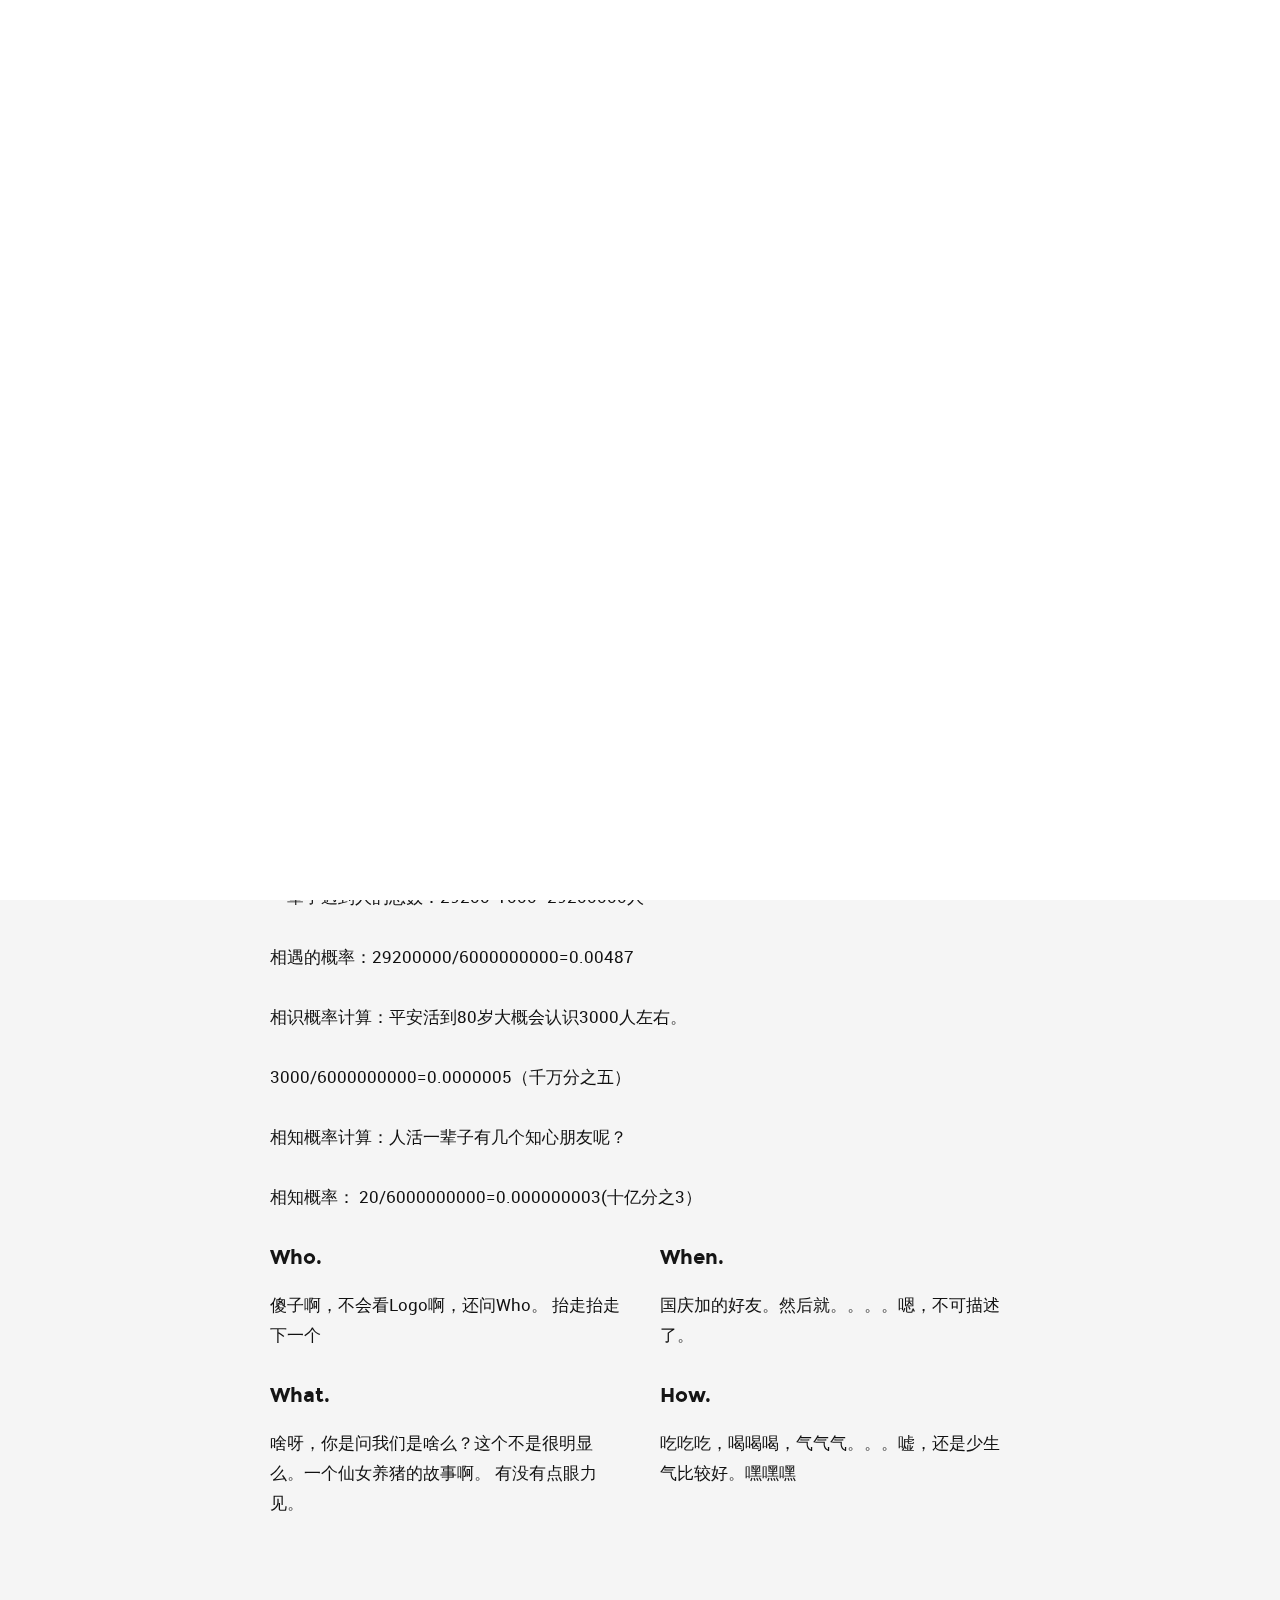
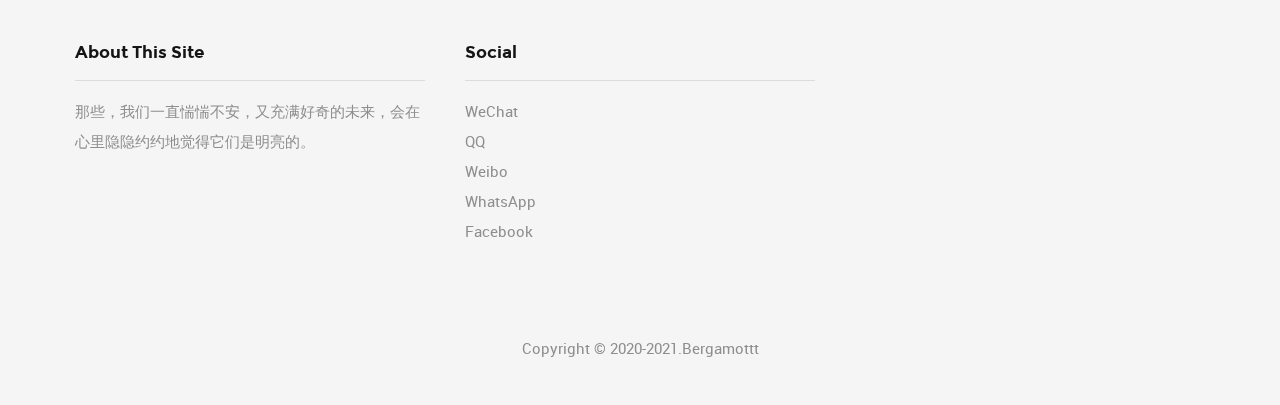
==== about.html @ ca349c8a "123" ====
<!DOCTYPE html>
<!--[if IE 8 ]><html class="no-js oldie ie8" lang="zh"> <![endif]-->
<!--[if IE 9 ]><html class="no-js oldie ie9" lang="zh"> <![endif]-->
<!--[if (gte IE 9)|!(IE)]><!-->
<html class="no-js" lang="zh">
<!--<![endif]-->

<head>

    <!--- basic page needs
   ================================================== -->
    <meta charset="utf-8">
    <title>我们</title>
    <meta name="description" content="">
    <meta name="author" content="">

    <!-- mobile specific metas
   ================================================== -->
    <meta name="viewport" content="width=device-width, initial-scale=1, maximum-scale=1">

    <!-- CSS
   ================================================== -->
    <link rel="stylesheet" href="css/base.css">
    <link rel="stylesheet" href="css/vendor.css">
    <link rel="stylesheet" href="css/main.css">


    <!-- script
   ================================================== -->
    <script src="js/modernizr.js"></script>
    <script src="js/pace.min.js"></script>

    <!-- favicons
	================================================== -->
    <link rel="shortcut icon" href="favicon.ico" type="image/x-icon">
    <link rel="icon" href="favicon.ico" type="image/x-icon">

</head>

<body id="top">
    <div style="cursor:url('images/mouse.png'),auto;">
        <!-- header
    ================================================== -->
        <header class="short-header">

            <div class="gradient-block"></div>

            <div class="row header-content">

                <div class="logo">
                    <a href="index.html">Author</a>
                </div>

                <nav id="main-nav-wrap">
                    <ul class="main-navigation sf-menu">
                        <li class="current"><a href="index.html" title="">Our Wrold</a></li>
                        <li class="has-children">
                            <a href="#" title="">One</a>
                            <ul class="sub-menu">
                                <li><a href="myword.html">My Words</a></li>
                                <li><a href="mylove.html">My Loves</a></li>
                                <li><a href="myfault.html">My Faults</a></li>
                            </ul>
                        </li>
                        <li class="has-children">
                            <a href="#" title="">Two</a>
                            <ul class="sub-menu">
                                <li><a href="about.html">About</a></li>
                            </ul>
                        </li>
                        <li><a>I WILL BE WITH U</a></li>
                    </ul>
                </nav>
                <!-- end main-nav-wrap -->

                <div class="search-wrap">

                    <form role="search" method="get" class="search-form" action="#">
                        <label>
                            <span class="hide-content">Search for:</span>
                            <input type="search" class="search-field" placeholder="我还用不来。。。" value="" name="s" title="Search for:" autocomplete="off">
                        </label>
                        <input type="submit" class="search-submit" value="Search">
                    </form>

                    <a href="#" id="close-search" class="close-btn">Close</a>

                </div>
                <!-- end search wrap -->

                <div class="triggers">
                    <a class="search-trigger" href="#"><i class="fa fa-search"></i></a>
                    <a class="menu-toggle" href="#"><span>Menu</span></a>
                </div>
                <!-- end triggers -->

            </div>

        </header>
        <!-- end header -->
        <!-- content
    ================================================== -->
        <section id="content-wrap" class="site-page">
            <div class="row">
                <div class="col-twelve">

                    <section>

                        <div class="content-media">
                            <img src="images/thumbs/about-us.jpg">
                        </div>

                        <div class="primary-content">

                            <h1 class="entry-title add-bottom">WE</h1>

                            <p class="lead"> 生活中，两个人相遇的概率会有多少呢？ </p>

                            <p>世界人口60多亿。一生有：80*365=29200天，平均每天可以遇到1000个人左右。</p>
                            <p>一辈子遇到人的总数：29200*1000=29200000人</p>
                            <p>相遇的概率：29200000/6000000000=0.00487</p>
                            <p></p>
                            <p>相识概率计算：平安活到80岁大概会认识3000人左右。</p>
                            <p>3000/6000000000=0.0000005（千万分之五）</p>
                            <p>相知概率计算：人活一辈子有几个知心朋友呢？</p>
                            <p>相知概率： 20/6000000000=0.000000003(十亿分之3）</p>
                            

                            <div class="row block-1-2 block-tab-full">
                                <div class="bgrid">
                                    <h3>Who.</h3>
                                    <p>傻子啊，不会看Logo啊，还问Who。 抬走抬走下一个</p>
                                </div>

                                <div class="bgrid">
                                    <h3>When.</h3>
                                    <p>国庆加的好友。然后就。。。。嗯，不可描述了。</p>
                                </div>

                                <div class="bgrid">
                                    <h3>What.</h3>
                                    <p>啥呀，你是问我们是啥么？这个不是很明显么。一个仙女养猪的故事啊。 有没有点眼力见。</p>
                                </div>

                                <div class="bgrid">
                                    <h3>How.</h3>
                                    <p>吃吃吃，喝喝喝，气气气。。。嘘，还是少生气比较好。嘿嘿嘿</p>
                                </div>

                            </div>

                        </div>

                    </section>

                </div>
                <!-- end col-twelve -->
            </div>
            <!-- end row -->

        </section>
        <!-- end content -->
        <!-- footer
    ================================================== -->
        <footer>

            <div class="footer-main">

                <div class="row">

                    <div class="col-four tab-1-2 mob-full footer-info">

                        <h4>About This Site</h4>

                        <p>
                            那些，我们一直惴惴不安，又充满好奇的未来，会在心里隐隐约约地觉得它们是明亮的。
                        </p>

                    </div>
                    <!-- end footer-info -->


                    <div class="col-four tab-1-2 mob-full social-links">

                        <h4>Social</h4>

                        <ul>
                            <li><a href="#">WeChat</a></li>
                            <li><a href="http://wpa.qq.com/msgrd?v=3&uin=531389280&site=qq&menu=yes">QQ</a></li>
                            <li><a href="#">Weibo</a></li>
                            <li><a href="#">WhatsApp</a></li>
                            <li><a href="#">Facebook</a></li>
                        </ul>

                    </div>
                    <!-- end social links -->


                </div>
                <!-- end row -->

            </div>
            <!-- end footer-main -->

            <div class="footer-bottom">
                <div class="row">

                    <div class="col-twelve">
                        <div class="copyright">
                            <span>Copyright &copy; 2020-2021.Bergamottt</span>
                        </div>

                        <div id="go-top">
                            <a class="smoothscroll" title="Back to Top" href="#top"><i class="icon icon-arrow-up"></i></a>
                        </div>
                    </div>

                </div>
            </div>
            <!-- end footer-bottom -->

        </footer>

        <div id="preloader">
            <div id="loader"></div>
        </div>

        <!-- Java Script
    ================================================== -->
        <script src="js/jquery-2.1.3.min.js"></script>
        <script src="js/plugins.js"></script>
        <script src="js/main.js"></script>
        <script src="js/w.js" color="22,22,22" opacity="0.5" zindex="-2" count="80"></script>
    </div>
</body>

</html>
---- css/base.css ----
/* =================================================================== 
 *
 *  Abstract v1.0 Base Stylesheet
 *  09-06-2016
 *  ------------------------------------------------------------------
 *  TOC:
 *  01. reset
 *  02. basic/base setup styles
 *  03. grid
 *  04. block grids
 *  05. MISC
 *
 * =================================================================== */


/* ===================================================================
 *  01. reset - normalize.css v3.0.2 | MIT License | git.io/normalize
 *
 * ------------------------------------------------------------------- */
html {
	font-family: sans-serif;
	-ms-text-size-adjust: 100%;
	-webkit-text-size-adjust: 100%;
}

body {
	margin: 0;
}

article,
aside,
details,
figcaption,
figure,
footer,
header,
hgroup,
main,
menu,
nav,
section,
summary {
	display: block;
}

audio,
canvas,
progress,
video {
	display: inline-block;
	vertical-align: baseline;
}

audio:not([controls]) {
	display: none;
	height: 0;
}

[hidden],
template {
	display: none;
}

a {
	background: transparent;
}

a:active,
a:hover {
	outline: 0;
}

abbr[title] {
	border-bottom: 1px dotted;
}

b,
strong {
	font-weight: bold;
}

dfn {
	font-style: italic;
}

h1 {
	font-size: 2em;
	margin: 0.67em 0;
}

mark {
	background: #ff0;
	color: #000;
}

small {
	font-size: 80%;
}

sub,
sup {
	font-size: 75%;
	line-height: 0;
	position: relative;
	vertical-align: baseline;
}

sup {
	top: -0.5em;
}

sub {
	bottom: -0.25em;
}

img {
	border: 0;
}

svg:not(:root) {
	overflow: hidden;
}

figure {
	margin: 1em 40px;
}

hr {
	-moz-box-sizing: content-box;
	box-sizing: content-box;
	height: 0;
}

pre {
	overflow: auto;
}

code,
kbd,
pre,
samp {
	font-family: monospace, monospace;
	font-size: 1em;
}

button,
input,
optgroup,
select,
textarea {
	color: inherit;
	font: inherit;
	margin: 0;
}

button {
	overflow: visible;
}

button,
select {
	text-transform: none;
}

button,
html input[type="button"],
input[type="reset"],
input[type="submit"] {
	-webkit-appearance: button;
	cursor: pointer;
}

button[disabled],
html input[disabled] {
	cursor: default;
}

button::-moz-focus-inner,
input::-moz-focus-inner {
	border: 0;
	padding: 0;
}

input {
	line-height: normal;
}

input[type="checkbox"],
input[type="radio"] {
	box-sizing: border-box;
	padding: 0;
}

input[type="number"]::-webkit-inner-spin-button,
input[type="number"]::-webkit-outer-spin-button {
	height: auto;
}

input[type="search"] {
	-webkit-appearance: textfield;
	-moz-box-sizing: content-box;
	-webkit-box-sizing: content-box;
	box-sizing: content-box;
}

input[type="search"]::-webkit-search-cancel-button,
input[type="search"]::-webkit-search-decoration {
	-webkit-appearance: none;
}

fieldset {
	border: 1px solid #c0c0c0;
	margin: 0 2px;
	padding: 0.35em 0.625em 0.75em;
}

legend {
	border: 0;
	padding: 0;
}

textarea {
	overflow: auto;
}

optgroup {
	font-weight: bold;
}

table {
	border-collapse: collapse;
	border-spacing: 0;
}

td,
th {
	padding: 0;
}


/* ===================================================================
 *  02. basic/base setup styles - (_basic.scss)
 *
 * ------------------------------------------------------------------- */
html {
	font-size: 62.5%;
	box-sizing: border-box;
}

*,
*::before,
*::after {
	box-sizing: inherit;
}

body {
	font-weight: normal;
	line-height: 1;
	text-rendering: optimizeLegibility;
	word-wrap: break-word;
	-webkit-overflow-scrolling: touch;
	-webkit-text-size-adjust: none;
}

body,
input,
button {
	-moz-osx-font-smoothing: grayscale;
	-webkit-font-smoothing: antialiased;
}

/* ------------------------------------------------------------------- 
 * Media - (_basic.scss)
 * ------------------------------------------------------------------- */
img,
video {
	max-width: 100%;
	height: auto;
}

/* -------------------------------------------------------------------
 * Typography resets - (_basic.scss)
 * ------------------------------------------------------------------- */
div, dl, dt, dd, ul, ol, li, h1, h2, h3, h4, h5, h6, pre, form, p, blockquote, th, td {
	margin: 0;
	padding: 0;
}
h1, h2, h3, h4, h5, h6 {
	-webkit-font-variant-ligatures: common-ligatures;
	-moz-font-variant-ligatures: common-ligatures;
	font-variant-ligatures: common-ligatures;
	text-rendering: optimizeLegibility;
}
em, i {
	font-style: italic;
	line-height: inherit;
}
strong, b {
	font-weight: bold;
	line-height: inherit;
}
small {
	font-size: 60%;
	line-height: inherit;
}
ol, ul {
	list-style: none;
}
li {
	display: block;
}

/* -------------------------------------------------------------------
 * links - (_basic.scss)
 * ------------------------------------------------------------------- */
a {
	text-decoration: none;
	line-height: inherit;
}

a img {
	border: none;
}

/* -------------------------------------------------------------------
 * inputs - (_basic.scss)
 * ------------------------------------------------------------------- */
fieldset {
	margin: 0;
	padding: 0;
}

input[type="email"],
input[type="number"],
input[type="search"],
input[type="text"],
input[type="tel"],
input[type="url"],
input[type="password"],
textarea {
	-webkit-appearance: none;
	-moz-appearance: none;
	-ms-appearance: none;
	-o-appearance: none;
	appearance: none;
}

/* ===================================================================
 *  03. grid - (_grid.scss)
 *
 * ------------------------------------------------------------------- */
.row {
	width: 94%;
	max-width: 1170px;
	margin: 0 auto;
}

.row:before,
.row:after {
	content: "";
	display: table;
}

.row:after {
	clear: both;
}

.row .row {
	width: auto;
	max-width: none;
	margin-left: -20px;
	margin-right: -20px;
}

[class*="col-"],
.bgrid {
	float: left;
}

[class*="col-"] + [class*="col-"].end {
	float: right;
}

[class*="col-"] {
	padding: 0 20px;
}

.col-one {
	width: 8.33333%;
}

.col-two,
.col-1-6 {
	width: 16.66667%;
}

.col-three,
.col-1-4 {
	width: 25%;
}

.col-four,
.col-1-3 {
	width: 33.33333%;
}

.col-five {
	width: 41.66667%;
}

.col-six,
.col-1-2 {
	width: 50%;
}

.col-seven {
	width: 58.33333%;
}

.col-eight,
.col-2-3 {
	width: 66.66667%;
}

.col-nine,
.col-3-4 {
	width: 75%;
}

.col-ten,
.col-5-6 {
	width: 83.33333%;
}

.col-eleven {
	width: 91.66667%;
}

.col-twelve,
.col-full {
	width: 100%;
}

/* ---------------------------------------------------------------
 * small screens - (_grid.scss)
 * --------------------------------------------------------------- */
@media screen and (max-width:1024px) {
	.row .row {
		margin-left: -18px;
		margin-right: -18px;
	}

	[class*="col-"] {
		padding: 0 18px;
	}

}

/* --------------------------------------------------------------- 
 * tablets - (_grid.scss)
 * --------------------------------------------------------------- */
@media screen and (max-width:768px) {
	.row {
		width: auto;
		padding-left: 30px;
		padding-right: 30px;
	}

	.row .row {
		padding-left: 0;
		padding-right: 0;
		margin-left: -15px;
		margin-right: -15px;
	}

	[class*="col-"] {
		padding: 0 15px;
	}

	.tab-1-4 {
		width: 25%;
	}

	.tab-1-3 {
		width: 33.33333%;
	}

	.tab-1-2 {
		width: 50%;
	}

	.tab-2-3 {
		width: 66.66667%;
	}

	.tab-3-4 {
		width: 75%;
	}

	.tab-full {
		width: 100%;
	}

}

/* --------------------------------------------------------------- 
 * large mobile devices - (_grid.scss)
 * --------------------------------------------------------------- */
@media screen and (max-width:600px) {
	.row {
		padding-left: 25px;
		padding-right: 25px;
	}

	.row .row {
		margin-left: -10px;
		margin-right: -10px;
	}

	[class*="col-"] {
		padding: 0 10px;
	}

	.mob-1-4 {
		width: 25%;
	}

	.mob-1-2 {
		width: 50%;
	}

	.mob-3-4 {
		width: 75%;
	}

	.mob-full {
		width: 100%;
	}

}

/* --------------------------------------------------------------- 
 * small mobile devices - (_grid.scss)
 * --------------------------------------------------------------- */
@media screen and (max-width:400px) {
	.row .row {
		padding-left: 0;
		padding-right: 0;
		margin-left: 0;
		margin-right: 0;
	}

	[class*="col-"] {
		width: 100% !important;
		float: none !important;
		clear: both !important;
		margin-left: 0;
		margin-right: 0;
		padding: 0;
	}

	[class*="col-"] + [class*="col-"].end {
		float: none;
	}

}

 
/* ===================================================================
 *  04. block grids - (_grid.scss)
 *
 * ------------------------------------------------------------------- */
[class*="block-"]:before,
[class*="block-"]:after {
	content: "";
	display: table;
}

[class*="block-"]:after {
	clear: both;
}

.block-1-6 .bgrid {
	width: 16.66667%;
}

.block-1-4 .bgrid {
	width: 25%;
}

.block-1-3 .bgrid {
	width: 33.33333%;
}

.block-1-2 .bgrid {
	width: 50%;
}

/**
 * Clearing for block grid columns. Allow columns with 
 * different heights to align properly.
 */
.block-1-6 .bgrid:nth-child(6n+1),
.block-1-4 .bgrid:nth-child(4n+1),
.block-1-3 .bgrid:nth-child(3n+1),
.block-1-2 .bgrid:nth-child(2n+1) {
	clear: both;
}

/* ---------------------------------------------------------------
 * small screens - (_grid.scss)
 * --------------------------------------------------------------- */
@media screen and (max-width:1024px) {
	.block-s-1-6 .bgrid {
		width: 16.66667%;
	}

	.block-s-1-4 .bgrid {
		width: 25%;
	}

	.block-s-1-3 .bgrid {
		width: 33.33333%;
	}

	.block-s-1-2 .bgrid {
		width: 50%;
	}

	.block-s-full .bgrid {
		width: 100%;
		clear: both;
	}

	[class*="block-s-"] .bgrid:nth-child(n) {
		clear: none;
	}

	.block-s-1-6 .bgrid:nth-child(6n+1),
	.block-s-1-4 .bgrid:nth-child(4n+1),
	.block-s-1-3 .bgrid:nth-child(3n+1),
	.block-s-1-2 .bgrid:nth-child(2n+1) {
		clear: both;
	}

}

/* ---------------------------------------------------------------
 * tablets - (_grid.scss)
 * --------------------------------------------------------------- */
@media screen and (max-width:768px) {
	.block-tab-1-6 .bgrid {
		width: 16.66667%;
	}

	.block-tab-1-4 .bgrid {
		width: 25%;
	}

	.block-tab-1-3 .bgrid {
		width: 33.33333%;
	}

	.block-tab-1-2 .bgrid {
		width: 50%;
	}

	.block-tab-full .bgrid {
		width: 100%;
		clear: both;
	}

	[class*="block-tab-"] .bgrid:nth-child(n) {
		clear: none;
	}

	.block-tab-1-6 .bgrid:nth-child(6n+1),
	.block-tab-1-4 .bgrid:nth-child(4n+1),
	.block-tab-1-3 .bgrid:nth-child(3n+1),
	.block-tab-1-2 .bgrid:nth-child(2n+1) {
		clear: both;
	}

}

/* ---------------------------------------------------------------
 * large mobile devices - (_grid.scss)
 * --------------------------------------------------------------- */
@media screen and (max-width:600px) {
	.block-mob-1-6 .bgrid {
		width: 16.66667%;
	}

	.block-mob-1-4 .bgrid {
		width: 25%;
	}

	.block-mob-1-3 .bgrid {
		width: 33.33333%;
	}

	.block-mob-1-2 .bgrid {
		width: 50%;
	}

	.block-mob-full .bgrid {
		width: 100%;
		clear: both;
	}

	[class*="block-mob-"] .bgrid:nth-child(n) {
		clear: none;
	}

	.block-mob-1-6 .bgrid:nth-child(6n+1),
	.block-mob-1-4 .bgrid:nth-child(4n+1),
	.block-mob-1-3 .bgrid:nth-child(3n+1),
	.block-mob-1-2 .bgrid:nth-child(2n+1) {
		clear: both;
	}

}

/* ---------------------------------------------------------------
 * stack on small mobile devices - (_grid.scss)
 * --------------------------------------------------------------- */
@media screen and (max-width:400px) {
	.stack .bgrid {
		width: 100% !important;
		float: none !important;
		clear: both !important;
		margin-left: 0;
		margin-right: 0;
	}

}

 
/* ===================================================================
 *  05. MISC  - (_grid.scss)
 *
 * ------------------------------------------------------------------- */

/**
 * Clearing - (http://nicolasgallagher.com/micro-clearfix-hack/
 */
.group:before,
.group:after {
	content: "";
	display: table;
}

.group:after {
	clear: both;
}

/**
 * Misc Helper Styles 
 */
.hide {
	display: none;
}

.invisible {
	visibility: hidden;
}

.antialiased {
	-webkit-font-smoothing: antialiased;
	-moz-osx-font-smoothing: grayscale;
}

.overflow-hidden {
	overflow: hidden;
}

.hide-content {
	clip: rect(1px, 1px, 1px, 1px);
	position: absolute !important;
	height: 1px;
	width: 1px;
	overflow: hidden;
}

.remove-bottom {
	margin-bottom: 0;
}

.half-bottom {
	margin-bottom: 1.5rem !important;
}

.add-bottom {
	margin-bottom: 3rem !important;
}

.tall-bottom {
	margin-bottom: 4.5rem !important;
}

.no-border {
	border: none;
}

.full-width {
	width: 100%;
}

.text-center {
	text-align: center;
}

.text-left {
	text-align: left;
}

.text-right {
	text-align: right;
}

.pull-left {
	float: left;
}

.pull-right {
	float: right;
}

.align-center {
	margin-left: auto;
	margin-right: auto;
	text-align: center;
}

@media only screen and (max-width:768px) {
	.full-width-on-mobile {
		width: 100%;
	}

}
---- css/vendor.css ----
/* =================================================================== 
 *
 *  Abstract v1.0 Vendor/Third Party CSS
 *  09-06-2016
 *  ------------------------------------------------------------------
 *  TOC:
 *
 * =================================================================== */

/**
 * Animate.css - http://daneden.me/animate
 * Licensed under the MIT license - http://opensource.org/licenses/MIT
 *
 * Copyright (c) 2015 Daniel Eden
 * =================================================================== */
.animated {
  -webkit-animation-duration: 1s;
  animation-duration: 1s;
  -webkit-animation-fill-mode: both;
  animation-fill-mode: both;
}

.animated.infinite {
  -webkit-animation-iteration-count: infinite;
  animation-iteration-count: infinite;
}

.animated.hinge {
  -webkit-animation-duration: 2s;
  animation-duration: 2s;
}

.animated.bounceIn, .animated.bounceOut, .animated.flipOutX, .animated.flipOutY {
  -webkit-animation-duration: .75s;
  animation-duration: .75s;
}

@-webkit-keyframes bounce {
  20%,53%,80%,from,to {
    -webkit-animation-timing-function: cubic-bezier(0.215, 0.61, 0.355, 1);
    animation-timing-function: cubic-bezier(0.215, 0.61, 0.355, 1);
    -webkit-transform: translate3d(0, 0, 0);
    transform: translate3d(0, 0, 0);
  }
  40%,43% {
    -webkit-animation-timing-function: cubic-bezier(0.755, 0.05, 0.855, 0.06);
    animation-timing-function: cubic-bezier(0.755, 0.05, 0.855, 0.06);
    -webkit-transform: translate3d(0, -30px, 0);
    transform: translate3d(0, -30px, 0);
  }
  70% {
    -webkit-animation-timing-function: cubic-bezier(0.755, 0.05, 0.855, 0.06);
    animation-timing-function: cubic-bezier(0.755, 0.05, 0.855, 0.06);
    -webkit-transform: translate3d(0, -15px, 0);
    transform: translate3d(0, -15px, 0);
  }
  90% {
    -webkit-transform: translate3d(0, -4px, 0);
    transform: translate3d(0, -4px, 0);
  }
}
@keyframes bounce {
  20%,53%,80%,from,to {
    -webkit-animation-timing-function: cubic-bezier(0.215, 0.61, 0.355, 1);
    animation-timing-function: cubic-bezier(0.215, 0.61, 0.355, 1);
    -webkit-transform: translate3d(0, 0, 0);
    transform: translate3d(0, 0, 0);
  }
  40%,43% {
    -webkit-animation-timing-function: cubic-bezier(0.755, 0.05, 0.855, 0.06);
    animation-timing-function: cubic-bezier(0.755, 0.05, 0.855, 0.06);
    -webkit-transform: translate3d(0, -30px, 0);
    transform: translate3d(0, -30px, 0);
  }
  70% {
    -webkit-animation-timing-function: cubic-bezier(0.755, 0.05, 0.855, 0.06);
    animation-timing-function: cubic-bezier(0.755, 0.05, 0.855, 0.06);
    -webkit-transform: translate3d(0, -15px, 0);
    transform: translate3d(0, -15px, 0);
  }
  90% {
    -webkit-transform: translate3d(0, -4px, 0);
    transform: translate3d(0, -4px, 0);
  }
}
.bounce {
  -webkit-animation-name: bounce;
  animation-name: bounce;
  -webkit-transform-origin: center bottom;
  transform-origin: center bottom;
}

@-webkit-keyframes flash {
  50%,from,to {
    opacity: 1;
  }
  25%,75% {
    opacity: 0;
  }
}
@keyframes flash {
  50%,from,to {
    opacity: 1;
  }
  25%,75% {
    opacity: 0;
  }
}
.flash {
  -webkit-animation-name: flash;
  animation-name: flash;
}

@-webkit-keyframes pulse {
  from {
    -webkit-transform: scale3d(1, 1, 1);
    transform: scale3d(1, 1, 1);
  }
  50% {
    -webkit-transform: scale3d(1.05, 1.05, 1.05);
    transform: scale3d(1.05, 1.05, 1.05);
  }
  to {
    -webkit-transform: scale3d(1, 1, 1);
    transform: scale3d(1, 1, 1);
  }
}
@keyframes pulse {
  from {
    -webkit-transform: scale3d(1, 1, 1);
    transform: scale3d(1, 1, 1);
  }
  50% {
    -webkit-transform: scale3d(1.05, 1.05, 1.05);
    transform: scale3d(1.05, 1.05, 1.05);
  }
  to {
    -webkit-transform: scale3d(1, 1, 1);
    transform: scale3d(1, 1, 1);
  }
}
.pulse {
  -webkit-animation-name: pulse;
  animation-name: pulse;
}

@-webkit-keyframes rubberBand {
  from {
    -webkit-transform: scale3d(1, 1, 1);
    transform: scale3d(1, 1, 1);
  }
  30% {
    -webkit-transform: scale3d(1.25, 0.75, 1);
    transform: scale3d(1.25, 0.75, 1);
  }
  40% {
    -webkit-transform: scale3d(0.75, 1.25, 1);
    transform: scale3d(0.75, 1.25, 1);
  }
  50% {
    -webkit-transform: scale3d(1.15, 0.85, 1);
    transform: scale3d(1.15, 0.85, 1);
  }
  65% {
    -webkit-transform: scale3d(0.95, 1.05, 1);
    transform: scale3d(0.95, 1.05, 1);
  }
  75% {
    -webkit-transform: scale3d(1.05, 0.95, 1);
    transform: scale3d(1.05, 0.95, 1);
  }
  to {
    -webkit-transform: scale3d(1, 1, 1);
    transform: scale3d(1, 1, 1);
  }
}
@keyframes rubberBand {
  from {
    -webkit-transform: scale3d(1, 1, 1);
    transform: scale3d(1, 1, 1);
  }
  30% {
    -webkit-transform: scale3d(1.25, 0.75, 1);
    transform: scale3d(1.25, 0.75, 1);
  }
  40% {
    -webkit-transform: scale3d(0.75, 1.25, 1);
    transform: scale3d(0.75, 1.25, 1);
  }
  50% {
    -webkit-transform: scale3d(1.15, 0.85, 1);
    transform: scale3d(1.15, 0.85, 1);
  }
  65% {
    -webkit-transform: scale3d(0.95, 1.05, 1);
    transform: scale3d(0.95, 1.05, 1);
  }
  75% {
    -webkit-transform: scale3d(1.05, 0.95, 1);
    transform: scale3d(1.05, 0.95, 1);
  }
  to {
    -webkit-transform: scale3d(1, 1, 1);
    transform: scale3d(1, 1, 1);
  }
}
.rubberBand {
  -webkit-animation-name: rubberBand;
  animation-name: rubberBand;
}

@-webkit-keyframes shake {
  from,to {
    -webkit-transform: translate3d(0, 0, 0);
    transform: translate3d(0, 0, 0);
  }
  10%,30%,50%,70%,90% {
    -webkit-transform: translate3d(-10px, 0, 0);
    transform: translate3d(-10px, 0, 0);
  }
  20%,40%,60%,80% {
    -webkit-transform: translate3d(10px, 0, 0);
    transform: translate3d(10px, 0, 0);
  }
}
@keyframes shake {
  from,to {
    -webkit-transform: translate3d(0, 0, 0);
    transform: translate3d(0, 0, 0);
  }
  10%,30%,50%,70%,90% {
    -webkit-transform: translate3d(-10px, 0, 0);
    transform: translate3d(-10px, 0, 0);
  }
  20%,40%,60%,80% {
    -webkit-transform: translate3d(10px, 0, 0);
    transform: translate3d(10px, 0, 0);
  }
}
.shake {
  -webkit-animation-name: shake;
  animation-name: shake;
}

@-webkit-keyframes swing {
  20% {
    -webkit-transform: rotate3d(0, 0, 1, 15deg);
    transform: rotate3d(0, 0, 1, 15deg);
  }
  40% {
    -webkit-transform: rotate3d(0, 0, 1, -10deg);
    transform: rotate3d(0, 0, 1, -10deg);
  }
  60% {
    -webkit-transform: rotate3d(0, 0, 1, 5deg);
    transform: rotate3d(0, 0, 1, 5deg);
  }
  80% {
    -webkit-transform: rotate3d(0, 0, 1, -5deg);
    transform: rotate3d(0, 0, 1, -5deg);
  }
  to {
    -webkit-transform: rotate3d(0, 0, 1, 0deg);
    transform: rotate3d(0, 0, 1, 0deg);
  }
}
@keyframes swing {
  20% {
    -webkit-transform: rotate3d(0, 0, 1, 15deg);
    transform: rotate3d(0, 0, 1, 15deg);
  }
  40% {
    -webkit-transform: rotate3d(0, 0, 1, -10deg);
    transform: rotate3d(0, 0, 1, -10deg);
  }
  60% {
    -webkit-transform: rotate3d(0, 0, 1, 5deg);
    transform: rotate3d(0, 0, 1, 5deg);
  }
  80% {
    -webkit-transform: rotate3d(0, 0, 1, -5deg);
    transform: rotate3d(0, 0, 1, -5deg);
  }
  to {
    -webkit-transform: rotate3d(0, 0, 1, 0deg);
    transform: rotate3d(0, 0, 1, 0deg);
  }
}
.swing {
  -webkit-transform-origin: top center;
  transform-origin: top center;
  -webkit-animation-name: swing;
  animation-name: swing;
}

@-webkit-keyframes tada {
  from {
    -webkit-transform: scale3d(1, 1, 1);
    transform: scale3d(1, 1, 1);
  }
  10%,20% {
    -webkit-transform: scale3d(0.9, 0.9, 0.9) rotate3d(0, 0, 1, -3deg);
    transform: scale3d(0.9, 0.9, 0.9) rotate3d(0, 0, 1, -3deg);
  }
  30%,50%,70%,90% {
    -webkit-transform: scale3d(1.1, 1.1, 1.1) rotate3d(0, 0, 1, 3deg);
    transform: scale3d(1.1, 1.1, 1.1) rotate3d(0, 0, 1, 3deg);
  }
  40%,60%,80% {
    -webkit-transform: scale3d(1.1, 1.1, 1.1) rotate3d(0, 0, 1, -3deg);
    transform: scale3d(1.1, 1.1, 1.1) rotate3d(0, 0, 1, -3deg);
  }
  to {
    -webkit-transform: scale3d(1, 1, 1);
    transform: scale3d(1, 1, 1);
  }
}
@keyframes tada {
  from {
    -webkit-transform: scale3d(1, 1, 1);
    transform: scale3d(1, 1, 1);
  }
  10%,20% {
    -webkit-transform: scale3d(0.9, 0.9, 0.9) rotate3d(0, 0, 1, -3deg);
    transform: scale3d(0.9, 0.9, 0.9) rotate3d(0, 0, 1, -3deg);
  }
  30%,50%,70%,90% {
    -webkit-transform: scale3d(1.1, 1.1, 1.1) rotate3d(0, 0, 1, 3deg);
    transform: scale3d(1.1, 1.1, 1.1) rotate3d(0, 0, 1, 3deg);
  }
  40%,60%,80% {
    -webkit-transform: scale3d(1.1, 1.1, 1.1) rotate3d(0, 0, 1, -3deg);
    transform: scale3d(1.1, 1.1, 1.1) rotate3d(0, 0, 1, -3deg);
  }
  to {
    -webkit-transform: scale3d(1, 1, 1);
    transform: scale3d(1, 1, 1);
  }
}
.tada {
  -webkit-animation-name: tada;
  animation-name: tada;
}

@-webkit-keyframes wobble {
  from {
    -webkit-transform: none;
    transform: none;
  }
  15% {
    -webkit-transform: translate3d(-25%, 0, 0) rotate3d(0, 0, 1, -5deg);
    transform: translate3d(-25%, 0, 0) rotate3d(0, 0, 1, -5deg);
  }
  30% {
    -webkit-transform: translate3d(20%, 0, 0) rotate3d(0, 0, 1, 3deg);
    transform: translate3d(20%, 0, 0) rotate3d(0, 0, 1, 3deg);
  }
  45% {
    -webkit-transform: translate3d(-15%, 0, 0) rotate3d(0, 0, 1, -3deg);
    transform: translate3d(-15%, 0, 0) rotate3d(0, 0, 1, -3deg);
  }
  60% {
    -webkit-transform: translate3d(10%, 0, 0) rotate3d(0, 0, 1, 2deg);
    transform: translate3d(10%, 0, 0) rotate3d(0, 0, 1, 2deg);
  }
  75% {
    -webkit-transform: translate3d(-5%, 0, 0) rotate3d(0, 0, 1, -1deg);
    transform: translate3d(-5%, 0, 0) rotate3d(0, 0, 1, -1deg);
  }
  to {
    -webkit-transform: none;
    transform: none;
  }
}
@keyframes wobble {
  from {
    -webkit-transform: none;
    transform: none;
  }
  15% {
    -webkit-transform: translate3d(-25%, 0, 0) rotate3d(0, 0, 1, -5deg);
    transform: translate3d(-25%, 0, 0) rotate3d(0, 0, 1, -5deg);
  }
  30% {
    -webkit-transform: translate3d(20%, 0, 0) rotate3d(0, 0, 1, 3deg);
    transform: translate3d(20%, 0, 0) rotate3d(0, 0, 1, 3deg);
  }
  45% {
    -webkit-transform: translate3d(-15%, 0, 0) rotate3d(0, 0, 1, -3deg);
    transform: translate3d(-15%, 0, 0) rotate3d(0, 0, 1, -3deg);
  }
  60% {
    -webkit-transform: translate3d(10%, 0, 0) rotate3d(0, 0, 1, 2deg);
    transform: translate3d(10%, 0, 0) rotate3d(0, 0, 1, 2deg);
  }
  75% {
    -webkit-transform: translate3d(-5%, 0, 0) rotate3d(0, 0, 1, -1deg);
    transform: translate3d(-5%, 0, 0) rotate3d(0, 0, 1, -1deg);
  }
  to {
    -webkit-transform: none;
    transform: none;
  }
}
.wobble {
  -webkit-animation-name: wobble;
  animation-name: wobble;
}

@-webkit-keyframes jello {
  11.1%,from,to {
    -webkit-transform: none;
    transform: none;
  }
  22.2% {
    -webkit-transform: skewX(-12.5deg) skewY(-12.5deg);
    transform: skewX(-12.5deg) skewY(-12.5deg);
  }
  33.3% {
    -webkit-transform: skewX(6.25deg) skewY(6.25deg);
    transform: skewX(6.25deg) skewY(6.25deg);
  }
  44.4% {
    -webkit-transform: skewX(-3.125deg) skewY(-3.125deg);
    transform: skewX(-3.125deg) skewY(-3.125deg);
  }
  55.5% {
    -webkit-transform: skewX(1.5625deg) skewY(1.5625deg);
    transform: skewX(1.5625deg) skewY(1.5625deg);
  }
  66.6% {
    -webkit-transform: skewX(-0.78125deg) skewY(-0.78125deg);
    transform: skewX(-0.78125deg) skewY(-0.78125deg);
  }
  77.7% {
    -webkit-transform: skewX(0.39063deg) skewY(0.39063deg);
    transform: skewX(0.39063deg) skewY(0.39063deg);
  }
  88.8% {
    -webkit-transform: skewX(-0.19531deg) skewY(-0.19531deg);
    transform: skewX(-0.19531deg) skewY(-0.19531deg);
  }
}
@keyframes jello {
  11.1%,from,to {
    -webkit-transform: none;
    transform: none;
  }
  22.2% {
    -webkit-transform: skewX(-12.5deg) skewY(-12.5deg);
    transform: skewX(-12.5deg) skewY(-12.5deg);
  }
  33.3% {
    -webkit-transform: skewX(6.25deg) skewY(6.25deg);
    transform: skewX(6.25deg) skewY(6.25deg);
  }
  44.4% {
    -webkit-transform: skewX(-3.125deg) skewY(-3.125deg);
    transform: skewX(-3.125deg) skewY(-3.125deg);
  }
  55.5% {
    -webkit-transform: skewX(1.5625deg) skewY(1.5625deg);
    transform: skewX(1.5625deg) skewY(1.5625deg);
  }
  66.6% {
    -webkit-transform: skewX(-0.78125deg) skewY(-0.78125deg);
    transform: skewX(-0.78125deg) skewY(-0.78125deg);
  }
  77.7% {
    -webkit-transform: skewX(0.39063deg) skewY(0.39063deg);
    transform: skewX(0.39063deg) skewY(0.39063deg);
  }
  88.8% {
    -webkit-transform: skewX(-0.19531deg) skewY(-0.19531deg);
    transform: skewX(-0.19531deg) skewY(-0.19531deg);
  }
}
.jello {
  -webkit-animation-name: jello;
  animation-name: jello;
  -webkit-transform-origin: center;
  transform-origin: center;
}

@-webkit-keyframes bounceIn {
  20%,40%,60%,80%,from,to {
    -webkit-animation-timing-function: cubic-bezier(0.215, 0.61, 0.355, 1);
    animation-timing-function: cubic-bezier(0.215, 0.61, 0.355, 1);
  }
  0% {
    opacity: 0;
    -webkit-transform: scale3d(0.3, 0.3, 0.3);
    transform: scale3d(0.3, 0.3, 0.3);
  }
  20% {
    -webkit-transform: scale3d(1.1, 1.1, 1.1);
    transform: scale3d(1.1, 1.1, 1.1);
  }
  40% {
    -webkit-transform: scale3d(0.9, 0.9, 0.9);
    transform: scale3d(0.9, 0.9, 0.9);
  }
  60% {
    opacity: 1;
    -webkit-transform: scale3d(1.03, 1.03, 1.03);
    transform: scale3d(1.03, 1.03, 1.03);
  }
  80% {
    -webkit-transform: scale3d(0.97, 0.97, 0.97);
    transform: scale3d(0.97, 0.97, 0.97);
  }
  to {
    opacity: 1;
    -webkit-transform: scale3d(1, 1, 1);
    transform: scale3d(1, 1, 1);
  }
}
@keyframes bounceIn {
  20%,40%,60%,80%,from,to {
    -webkit-animation-timing-function: cubic-bezier(0.215, 0.61, 0.355, 1);
    animation-timing-function: cubic-bezier(0.215, 0.61, 0.355, 1);
  }
  0% {
    opacity: 0;
    -webkit-transform: scale3d(0.3, 0.3, 0.3);
    transform: scale3d(0.3, 0.3, 0.3);
  }
  20% {
    -webkit-transform: scale3d(1.1, 1.1, 1.1);
    transform: scale3d(1.1, 1.1, 1.1);
  }
  40% {
    -webkit-transform: scale3d(0.9, 0.9, 0.9);
    transform: scale3d(0.9, 0.9, 0.9);
  }
  60% {
    opacity: 1;
    -webkit-transform: scale3d(1.03, 1.03, 1.03);
    transform: scale3d(1.03, 1.03, 1.03);
  }
  80% {
    -webkit-transform: scale3d(0.97, 0.97, 0.97);
    transform: scale3d(0.97, 0.97, 0.97);
  }
  to {
    opacity: 1;
    -webkit-transform: scale3d(1, 1, 1);
    transform: scale3d(1, 1, 1);
  }
}
.bounceIn {
  -webkit-animation-name: bounceIn;
  animation-name: bounceIn;
}

@-webkit-keyframes bounceInDown {
  60%,75%,90%,from,to {
    -webkit-animation-timing-function: cubic-bezier(0.215, 0.61, 0.355, 1);
    animation-timing-function: cubic-bezier(0.215, 0.61, 0.355, 1);
  }
  0% {
    opacity: 0;
    -webkit-transform: translate3d(0, -3000px, 0);
    transform: translate3d(0, -3000px, 0);
  }
  60% {
    opacity: 1;
    -webkit-transform: translate3d(0, 25px, 0);
    transform: translate3d(0, 25px, 0);
  }
  75% {
    -webkit-transform: translate3d(0, -10px, 0);
    transform: translate3d(0, -10px, 0);
  }
  90% {
    -webkit-transform: translate3d(0, 5px, 0);
    transform: translate3d(0, 5px, 0);
  }
  to {
    -webkit-transform: none;
    transform: none;
  }
}
@keyframes bounceInDown {
  60%,75%,90%,from,to {
    -webkit-animation-timing-function: cubic-bezier(0.215, 0.61, 0.355, 1);
    animation-timing-function: cubic-bezier(0.215, 0.61, 0.355, 1);
  }
  0% {
    opacity: 0;
    -webkit-transform: translate3d(0, -3000px, 0);
    transform: translate3d(0, -3000px, 0);
  }
  60% {
    opacity: 1;
    -webkit-transform: translate3d(0, 25px, 0);
    transform: translate3d(0, 25px, 0);
  }
  75% {
    -webkit-transform: translate3d(0, -10px, 0);
    transform: translate3d(0, -10px, 0);
  }
  90% {
    -webkit-transform: translate3d(0, 5px, 0);
    transform: translate3d(0, 5px, 0);
  }
  to {
    -webkit-transform: none;
    transform: none;
  }
}
.bounceInDown {
  -webkit-animation-name: bounceInDown;
  animation-name: bounceInDown;
}

@-webkit-keyframes bounceInLeft {
  60%,75%,90%,from,to {
    -webkit-animation-timing-function: cubic-bezier(0.215, 0.61, 0.355, 1);
    animation-timing-function: cubic-bezier(0.215, 0.61, 0.355, 1);
  }
  0% {
    opacity: 0;
    -webkit-transform: translate3d(-3000px, 0, 0);
    transform: translate3d(-3000px, 0, 0);
  }
  60% {
    opacity: 1;
    -webkit-transform: translate3d(25px, 0, 0);
    transform: translate3d(25px, 0, 0);
  }
  75% {
    -webkit-transform: translate3d(-10px, 0, 0);
    transform: translate3d(-10px, 0, 0);
  }
  90% {
    -webkit-transform: translate3d(5px, 0, 0);
    transform: translate3d(5px, 0, 0);
  }
  to {
    -webkit-transform: none;
    transform: none;
  }
}
@keyframes bounceInLeft {
  60%,75%,90%,from,to {
    -webkit-animation-timing-function: cubic-bezier(0.215, 0.61, 0.355, 1);
    animation-timing-function: cubic-bezier(0.215, 0.61, 0.355, 1);
  }
  0% {
    opacity: 0;
    -webkit-transform: translate3d(-3000px, 0, 0);
    transform: translate3d(-3000px, 0, 0);
  }
  60% {
    opacity: 1;
    -webkit-transform: translate3d(25px, 0, 0);
    transform: translate3d(25px, 0, 0);
  }
  75% {
    -webkit-transform: translate3d(-10px, 0, 0);
    transform: translate3d(-10px, 0, 0);
  }
  90% {
    -webkit-transform: translate3d(5px, 0, 0);
    transform: translate3d(5px, 0, 0);
  }
  to {
    -webkit-transform: none;
    transform: none;
  }
}
.bounceInLeft {
  -webkit-animation-name: bounceInLeft;
  animation-name: bounceInLeft;
}

@-webkit-keyframes bounceInRight {
  60%,75%,90%,from,to {
    -webkit-animation-timing-function: cubic-bezier(0.215, 0.61, 0.355, 1);
    animation-timing-function: cubic-bezier(0.215, 0.61, 0.355, 1);
  }
  from {
    opacity: 0;
    -webkit-transform: translate3d(3000px, 0, 0);
    transform: translate3d(3000px, 0, 0);
  }
  60% {
    opacity: 1;
    -webkit-transform: translate3d(-25px, 0, 0);
    transform: translate3d(-25px, 0, 0);
  }
  75% {
    -webkit-transform: translate3d(10px, 0, 0);
    transform: translate3d(10px, 0, 0);
  }
  90% {
    -webkit-transform: translate3d(-5px, 0, 0);
    transform: translate3d(-5px, 0, 0);
  }
  to {
    -webkit-transform: none;
    transform: none;
  }
}
@keyframes bounceInRight {
  60%,75%,90%,from,to {
    -webkit-animation-timing-function: cubic-bezier(0.215, 0.61, 0.355, 1);
    animation-timing-function: cubic-bezier(0.215, 0.61, 0.355, 1);
  }
  from {
    opacity: 0;
    -webkit-transform: translate3d(3000px, 0, 0);
    transform: translate3d(3000px, 0, 0);
  }
  60% {
    opacity: 1;
    -webkit-transform: translate3d(-25px, 0, 0);
    transform: translate3d(-25px, 0, 0);
  }
  75% {
    -webkit-transform: translate3d(10px, 0, 0);
    transform: translate3d(10px, 0, 0);
  }
  90% {
    -webkit-transform: translate3d(-5px, 0, 0);
    transform: translate3d(-5px, 0, 0);
  }
  to {
    -webkit-transform: none;
    transform: none;
  }
}
.bounceInRight {
  -webkit-animation-name: bounceInRight;
  animation-name: bounceInRight;
}

@-webkit-keyframes bounceInUp {
  60%,75%,90%,from,to {
    -webkit-animation-timing-function: cubic-bezier(0.215, 0.61, 0.355, 1);
    animation-timing-function: cubic-bezier(0.215, 0.61, 0.355, 1);
  }
  from {
    opacity: 0;
    -webkit-transform: translate3d(0, 3000px, 0);
    transform: translate3d(0, 3000px, 0);
  }
  60% {
    opacity: 1;
    -webkit-transform: translate3d(0, -20px, 0);
    transform: translate3d(0, -20px, 0);
  }
  75% {
    -webkit-transform: translate3d(0, 10px, 0);
    transform: translate3d(0, 10px, 0);
  }
  90% {
    -webkit-transform: translate3d(0, -5px, 0);
    transform: translate3d(0, -5px, 0);
  }
  to {
    -webkit-transform: translate3d(0, 0, 0);
    transform: translate3d(0, 0, 0);
  }
}
@keyframes bounceInUp {
  60%,75%,90%,from,to {
    -webkit-animation-timing-function: cubic-bezier(0.215, 0.61, 0.355, 1);
    animation-timing-function: cubic-bezier(0.215, 0.61, 0.355, 1);
  }
  from {
    opacity: 0;
    -webkit-transform: translate3d(0, 3000px, 0);
    transform: translate3d(0, 3000px, 0);
  }
  60% {
    opacity: 1;
    -webkit-transform: translate3d(0, -20px, 0);
    transform: translate3d(0, -20px, 0);
  }
  75% {
    -webkit-transform: translate3d(0, 10px, 0);
    transform: translate3d(0, 10px, 0);
  }
  90% {
    -webkit-transform: translate3d(0, -5px, 0);
    transform: translate3d(0, -5px, 0);
  }
  to {
    -webkit-transform: translate3d(0, 0, 0);
    transform: translate3d(0, 0, 0);
  }
}
.bounceInUp {
  -webkit-animation-name: bounceInUp;
  animation-name: bounceInUp;
}

@-webkit-keyframes bounceOut {
  20% {
    -webkit-transform: scale3d(0.9, 0.9, 0.9);
    transform: scale3d(0.9, 0.9, 0.9);
  }
  50%,55% {
    opacity: 1;
    -webkit-transform: scale3d(1.1, 1.1, 1.1);
    transform: scale3d(1.1, 1.1, 1.1);
  }
  to {
    opacity: 0;
    -webkit-transform: scale3d(0.3, 0.3, 0.3);
    transform: scale3d(0.3, 0.3, 0.3);
  }
}
@keyframes bounceOut {
  20% {
    -webkit-transform: scale3d(0.9, 0.9, 0.9);
    transform: scale3d(0.9, 0.9, 0.9);
  }
  50%,55% {
    opacity: 1;
    -webkit-transform: scale3d(1.1, 1.1, 1.1);
    transform: scale3d(1.1, 1.1, 1.1);
  }
  to {
    opacity: 0;
    -webkit-transform: scale3d(0.3, 0.3, 0.3);
    transform: scale3d(0.3, 0.3, 0.3);
  }
}
.bounceOut {
  -webkit-animation-name: bounceOut;
  animation-name: bounceOut;
}

@-webkit-keyframes bounceOutDown {
  20% {
    -webkit-transform: translate3d(0, 10px, 0);
    transform: translate3d(0, 10px, 0);
  }
  40%,45% {
    opacity: 1;
    -webkit-transform: translate3d(0, -20px, 0);
    transform: translate3d(0, -20px, 0);
  }
  to {
    opacity: 0;
    -webkit-transform: translate3d(0, 2000px, 0);
    transform: translate3d(0, 2000px, 0);
  }
}
@keyframes bounceOutDown {
  20% {
    -webkit-transform: translate3d(0, 10px, 0);
    transform: translate3d(0, 10px, 0);
  }
  40%,45% {
    opacity: 1;
    -webkit-transform: translate3d(0, -20px, 0);
    transform: translate3d(0, -20px, 0);
  }
  to {
    opacity: 0;
    -webkit-transform: translate3d(0, 2000px, 0);
    transform: translate3d(0, 2000px, 0);
  }
}
.bounceOutDown {
  -webkit-animation-name: bounceOutDown;
  animation-name: bounceOutDown;
}

@-webkit-keyframes bounceOutLeft {
  20% {
    opacity: 1;
    -webkit-transform: translate3d(20px, 0, 0);
    transform: translate3d(20px, 0, 0);
  }
  to {
    opacity: 0;
    -webkit-transform: translate3d(-2000px, 0, 0);
    transform: translate3d(-2000px, 0, 0);
  }
}
@keyframes bounceOutLeft {
  20% {
    opacity: 1;
    -webkit-transform: translate3d(20px, 0, 0);
    transform: translate3d(20px, 0, 0);
  }
  to {
    opacity: 0;
    -webkit-transform: translate3d(-2000px, 0, 0);
    transform: translate3d(-2000px, 0, 0);
  }
}
.bounceOutLeft {
  -webkit-animation-name: bounceOutLeft;
  animation-name: bounceOutLeft;
}

@-webkit-keyframes bounceOutRight {
  20% {
    opacity: 1;
    -webkit-transform: translate3d(-20px, 0, 0);
    transform: translate3d(-20px, 0, 0);
  }
  to {
    opacity: 0;
    -webkit-transform: translate3d(2000px, 0, 0);
    transform: translate3d(2000px, 0, 0);
  }
}
@keyframes bounceOutRight {
  20% {
    opacity: 1;
    -webkit-transform: translate3d(-20px, 0, 0);
    transform: translate3d(-20px, 0, 0);
  }
  to {
    opacity: 0;
    -webkit-transform: translate3d(2000px, 0, 0);
    transform: translate3d(2000px, 0, 0);
  }
}
.bounceOutRight {
  -webkit-animation-name: bounceOutRight;
  animation-name: bounceOutRight;
}

@-webkit-keyframes bounceOutUp {
  20% {
    -webkit-transform: translate3d(0, -10px, 0);
    transform: translate3d(0, -10px, 0);
  }
  40%,45% {
    opacity: 1;
    -webkit-transform: translate3d(0, 20px, 0);
    transform: translate3d(0, 20px, 0);
  }
  to {
    opacity: 0;
    -webkit-transform: translate3d(0, -2000px, 0);
    transform: translate3d(0, -2000px, 0);
  }
}
@keyframes bounceOutUp {
  20% {
    -webkit-transform: translate3d(0, -10px, 0);
    transform: translate3d(0, -10px, 0);
  }
  40%,45% {
    opacity: 1;
    -webkit-transform: translate3d(0, 20px, 0);
    transform: translate3d(0, 20px, 0);
  }
  to {
    opacity: 0;
    -webkit-transform: translate3d(0, -2000px, 0);
    transform: translate3d(0, -2000px, 0);
  }
}
.bounceOutUp {
  -webkit-animation-name: bounceOutUp;
  animation-name: bounceOutUp;
}

@-webkit-keyframes fadeIn {
  from {
    opacity: 0;
  }
  to {
    opacity: 1;
  }
}
@keyframes fadeIn {
  from {
    opacity: 0;
  }
  to {
    opacity: 1;
  }
}
.fadeIn {
  -webkit-animation-name: fadeIn;
  animation-name: fadeIn;
}

@-webkit-keyframes fadeInDown {
  from {
    opacity: 0;
    -webkit-transform: translate3d(0, -100%, 0);
    transform: translate3d(0, -100%, 0);
  }
  to {
    opacity: 1;
    -webkit-transform: none;
    transform: none;
  }
}
@keyframes fadeInDown {
  from {
    opacity: 0;
    -webkit-transform: translate3d(0, -100%, 0);
    transform: translate3d(0, -100%, 0);
  }
  to {
    opacity: 1;
    -webkit-transform: none;
    transform: none;
  }
}
.fadeInDown {
  -webkit-animation-name: fadeInDown;
  animation-name: fadeInDown;
}

@-webkit-keyframes fadeInDownBig {
  from {
    opacity: 0;
    -webkit-transform: translate3d(0, -2000px, 0);
    transform: translate3d(0, -2000px, 0);
  }
  to {
    opacity: 1;
    -webkit-transform: none;
    transform: none;
  }
}
@keyframes fadeInDownBig {
  from {
    opacity: 0;
    -webkit-transform: translate3d(0, -2000px, 0);
    transform: translate3d(0, -2000px, 0);
  }
  to {
    opacity: 1;
    -webkit-transform: none;
    transform: none;
  }
}
.fadeInDownBig {
  -webkit-animation-name: fadeInDownBig;
  animation-name: fadeInDownBig;
}

@-webkit-keyframes fadeInLeft {
  from {
    opacity: 0;
    -webkit-transform: translate3d(-100%, 0, 0);
    transform: translate3d(-100%, 0, 0);
  }
  to {
    opacity: 1;
    -webkit-transform: none;
    transform: none;
  }
}
@keyframes fadeInLeft {
  from {
    opacity: 0;
    -webkit-transform: translate3d(-100%, 0, 0);
    transform: translate3d(-100%, 0, 0);
  }
  to {
    opacity: 1;
    -webkit-transform: none;
    transform: none;
  }
}
.fadeInLeft {
  -webkit-animation-name: fadeInLeft;
  animation-name: fadeInLeft;
}

@-webkit-keyframes fadeInLeftBig {
  from {
    opacity: 0;
    -webkit-transform: translate3d(-2000px, 0, 0);
    transform: translate3d(-2000px, 0, 0);
  }
  to {
    opacity: 1;
    -webkit-transform: none;
    transform: none;
  }
}
@keyframes fadeInLeftBig {
  from {
    opacity: 0;
    -webkit-transform: translate3d(-2000px, 0, 0);
    transform: translate3d(-2000px, 0, 0);
  }
  to {
    opacity: 1;
    -webkit-transform: none;
    transform: none;
  }
}
.fadeInLeftBig {
  -webkit-animation-name: fadeInLeftBig;
  animation-name: fadeInLeftBig;
}

@-webkit-keyframes fadeInRight {
  from {
    opacity: 0;
    -webkit-transform: translate3d(100%, 0, 0);
    transform: translate3d(100%, 0, 0);
  }
  to {
    opacity: 1;
    -webkit-transform: none;
    transform: none;
  }
}
@keyframes fadeInRight {
  from {
    opacity: 0;
    -webkit-transform: translate3d(100%, 0, 0);
    transform: translate3d(100%, 0, 0);
  }
  to {
    opacity: 1;
    -webkit-transform: none;
    transform: none;
  }
}
.fadeInRight {
  -webkit-animation-name: fadeInRight;
  animation-name: fadeInRight;
}

@-webkit-keyframes fadeInRightBig {
  from {
    opacity: 0;
    -webkit-transform: translate3d(2000px, 0, 0);
    transform: translate3d(2000px, 0, 0);
  }
  to {
    opacity: 1;
    -webkit-transform: none;
    transform: none;
  }
}
@keyframes fadeInRightBig {
  from {
    opacity: 0;
    -webkit-transform: translate3d(2000px, 0, 0);
    transform: translate3d(2000px, 0, 0);
  }
  to {
    opacity: 1;
    -webkit-transform: none;
    transform: none;
  }
}
.fadeInRightBig {
  -webkit-animation-name: fadeInRightBig;
  animation-name: fadeInRightBig;
}

@-webkit-keyframes fadeInUp {
  from {
    opacity: 0;
    -webkit-transform: translate3d(0, 100%, 0);
    transform: translate3d(0, 100%, 0);
  }
  to {
    opacity: 1;
    -webkit-transform: none;
    transform: none;
  }
}
@keyframes fadeInUp {
  from {
    opacity: 0;
    -webkit-transform: translate3d(0, 100%, 0);
    transform: translate3d(0, 100%, 0);
  }
  to {
    opacity: 1;
    -webkit-transform: none;
    transform: none;
  }
}
.fadeInUp {
  -webkit-animation-name: fadeInUp;
  animation-name: fadeInUp;
}

@-webkit-keyframes fadeInUpBig {
  from {
    opacity: 0;
    -webkit-transform: translate3d(0, 2000px, 0);
    transform: translate3d(0, 2000px, 0);
  }
  to {
    opacity: 1;
    -webkit-transform: none;
    transform: none;
  }
}
@keyframes fadeInUpBig {
  from {
    opacity: 0;
    -webkit-transform: translate3d(0, 2000px, 0);
    transform: translate3d(0, 2000px, 0);
  }
  to {
    opacity: 1;
    -webkit-transform: none;
    transform: none;
  }
}
.fadeInUpBig {
  -webkit-animation-name: fadeInUpBig;
  animation-name: fadeInUpBig;
}

@-webkit-keyframes fadeOut {
  from {
    opacity: 1;
  }
  to {
    opacity: 0;
  }
}
@keyframes fadeOut {
  from {
    opacity: 1;
  }
  to {
    opacity: 0;
  }
}
.fadeOut {
  -webkit-animation-name: fadeOut;
  animation-name: fadeOut;
}

@-webkit-keyframes fadeOutDown {
  from {
    opacity: 1;
  }
  to {
    opacity: 0;
    -webkit-transform: translate3d(0, 100%, 0);
    transform: translate3d(0, 100%, 0);
  }
}
@keyframes fadeOutDown {
  from {
    opacity: 1;
  }
  to {
    opacity: 0;
    -webkit-transform: translate3d(0, 100%, 0);
    transform: translate3d(0, 100%, 0);
  }
}
.fadeOutDown {
  -webkit-animation-name: fadeOutDown;
  animation-name: fadeOutDown;
}

@-webkit-keyframes fadeOutDownBig {
  from {
    opacity: 1;
  }
  to {
    opacity: 0;
    -webkit-transform: translate3d(0, 2000px, 0);
    transform: translate3d(0, 2000px, 0);
  }
}
@keyframes fadeOutDownBig {
  from {
    opacity: 1;
  }
  to {
    opacity: 0;
    -webkit-transform: translate3d(0, 2000px, 0);
    transform: translate3d(0, 2000px, 0);
  }
}
.fadeOutDownBig {
  -webkit-animation-name: fadeOutDownBig;
  animation-name: fadeOutDownBig;
}

@-webkit-keyframes fadeOutLeft {
  from {
    opacity: 1;
  }
  to {
    opacity: 0;
    -webkit-transform: translate3d(-100%, 0, 0);
    transform: translate3d(-100%, 0, 0);
  }
}
@keyframes fadeOutLeft {
  from {
    opacity: 1;
  }
  to {
    opacity: 0;
    -webkit-transform: translate3d(-100%, 0, 0);
    transform: translate3d(-100%, 0, 0);
  }
}
.fadeOutLeft {
  -webkit-animation-name: fadeOutLeft;
  animation-name: fadeOutLeft;
}

@-webkit-keyframes fadeOutLeftBig {
  from {
    opacity: 1;
  }
  to {
    opacity: 0;
    -webkit-transform: translate3d(-2000px, 0, 0);
    transform: translate3d(-2000px, 0, 0);
  }
}
@keyframes fadeOutLeftBig {
  from {
    opacity: 1;
  }
  to {
    opacity: 0;
    -webkit-transform: translate3d(-2000px, 0, 0);
    transform: translate3d(-2000px, 0, 0);
  }
}
.fadeOutLeftBig {
  -webkit-animation-name: fadeOutLeftBig;
  animation-name: fadeOutLeftBig;
}

@-webkit-keyframes fadeOutRight {
  from {
    opacity: 1;
  }
  to {
    opacity: 0;
    -webkit-transform: translate3d(100%, 0, 0);
    transform: translate3d(100%, 0, 0);
  }
}
@keyframes fadeOutRight {
  from {
    opacity: 1;
  }
  to {
    opacity: 0;
    -webkit-transform: translate3d(100%, 0, 0);
    transform: translate3d(100%, 0, 0);
  }
}
.fadeOutRight {
  -webkit-animation-name: fadeOutRight;
  animation-name: fadeOutRight;
}

@-webkit-keyframes fadeOutRightBig {
  from {
    opacity: 1;
  }
  to {
    opacity: 0;
    -webkit-transform: translate3d(2000px, 0, 0);
    transform: translate3d(2000px, 0, 0);
  }
}
@keyframes fadeOutRightBig {
  from {
    opacity: 1;
  }
  to {
    opacity: 0;
    -webkit-transform: translate3d(2000px, 0, 0);
    transform: translate3d(2000px, 0, 0);
  }
}
.fadeOutRightBig {
  -webkit-animation-name: fadeOutRightBig;
  animation-name: fadeOutRightBig;
}

@-webkit-keyframes fadeOutUp {
  from {
    opacity: 1;
  }
  to {
    opacity: 0;
    -webkit-transform: translate3d(0, -100%, 0);
    transform: translate3d(0, -100%, 0);
  }
}
@keyframes fadeOutUp {
  from {
    opacity: 1;
  }
  to {
    opacity: 0;
    -webkit-transform: translate3d(0, -100%, 0);
    transform: translate3d(0, -100%, 0);
  }
}
.fadeOutUp {
  -webkit-animation-name: fadeOutUp;
  animation-name: fadeOutUp;
}

@-webkit-keyframes fadeOutUpBig {
  from {
    opacity: 1;
  }
  to {
    opacity: 0;
    -webkit-transform: translate3d(0, -2000px, 0);
    transform: translate3d(0, -2000px, 0);
  }
}
@keyframes fadeOutUpBig {
  from {
    opacity: 1;
  }
  to {
    opacity: 0;
    -webkit-transform: translate3d(0, -2000px, 0);
    transform: translate3d(0, -2000px, 0);
  }
}
.fadeOutUpBig {
  -webkit-animation-name: fadeOutUpBig;
  animation-name: fadeOutUpBig;
}

@-webkit-keyframes flip {
  from {
    -webkit-transform: perspective(400px) rotate3d(0, 1, 0, -360deg);
    transform: perspective(400px) rotate3d(0, 1, 0, -360deg);
    -webkit-animation-timing-function: ease-out;
    animation-timing-function: ease-out;
  }
  40% {
    -webkit-transform: perspective(400px) translate3d(0, 0, 150px) rotate3d(0, 1, 0, -190deg);
    transform: perspective(400px) translate3d(0, 0, 150px) rotate3d(0, 1, 0, -190deg);
    -webkit-animation-timing-function: ease-out;
    animation-timing-function: ease-out;
  }
  50% {
    -webkit-transform: perspective(400px) translate3d(0, 0, 150px) rotate3d(0, 1, 0, -170deg);
    transform: perspective(400px) translate3d(0, 0, 150px) rotate3d(0, 1, 0, -170deg);
    -webkit-animation-timing-function: ease-in;
    animation-timing-function: ease-in;
  }
  80% {
    -webkit-transform: perspective(400px) scale3d(0.95, 0.95, 0.95);
    transform: perspective(400px) scale3d(0.95, 0.95, 0.95);
    -webkit-animation-timing-function: ease-in;
    animation-timing-function: ease-in;
  }
  to {
    -webkit-transform: perspective(400px);
    transform: perspective(400px);
    -webkit-animation-timing-function: ease-in;
    animation-timing-function: ease-in;
  }
}
@keyframes flip {
  from {
    -webkit-transform: perspective(400px) rotate3d(0, 1, 0, -360deg);
    transform: perspective(400px) rotate3d(0, 1, 0, -360deg);
    -webkit-animation-timing-function: ease-out;
    animation-timing-function: ease-out;
  }
  40% {
    -webkit-transform: perspective(400px) translate3d(0, 0, 150px) rotate3d(0, 1, 0, -190deg);
    transform: perspective(400px) translate3d(0, 0, 150px) rotate3d(0, 1, 0, -190deg);
    -webkit-animation-timing-function: ease-out;
    animation-timing-function: ease-out;
  }
  50% {
    -webkit-transform: perspective(400px) translate3d(0, 0, 150px) rotate3d(0, 1, 0, -170deg);
    transform: perspective(400px) translate3d(0, 0, 150px) rotate3d(0, 1, 0, -170deg);
    -webkit-animation-timing-function: ease-in;
    animation-timing-function: ease-in;
  }
  80% {
    -webkit-transform: perspective(400px) scale3d(0.95, 0.95, 0.95);
    transform: perspective(400px) scale3d(0.95, 0.95, 0.95);
    -webkit-animation-timing-function: ease-in;
    animation-timing-function: ease-in;
  }
  to {
    -webkit-transform: perspective(400px);
    transform: perspective(400px);
    -webkit-animation-timing-function: ease-in;
    animation-timing-function: ease-in;
  }
}
.animated.flip {
  -webkit-backface-visibility: visible;
  backface-visibility: visible;
  -webkit-animation-name: flip;
  animation-name: flip;
}

@-webkit-keyframes flipInX {
  from {
    -webkit-transform: perspective(400px) rotate3d(1, 0, 0, 90deg);
    transform: perspective(400px) rotate3d(1, 0, 0, 90deg);
    -webkit-animation-timing-function: ease-in;
    animation-timing-function: ease-in;
    opacity: 0;
  }
  40% {
    -webkit-transform: perspective(400px) rotate3d(1, 0, 0, -20deg);
    transform: perspective(400px) rotate3d(1, 0, 0, -20deg);
    -webkit-animation-timing-function: ease-in;
    animation-timing-function: ease-in;
  }
  60% {
    -webkit-transform: perspective(400px) rotate3d(1, 0, 0, 10deg);
    transform: perspective(400px) rotate3d(1, 0, 0, 10deg);
    opacity: 1;
  }
  80% {
    -webkit-transform: perspective(400px) rotate3d(1, 0, 0, -5deg);
    transform: perspective(400px) rotate3d(1, 0, 0, -5deg);
  }
  to {
    -webkit-transform: perspective(400px);
    transform: perspective(400px);
  }
}
@keyframes flipInX {
  from {
    -webkit-transform: perspective(400px) rotate3d(1, 0, 0, 90deg);
    transform: perspective(400px) rotate3d(1, 0, 0, 90deg);
    -webkit-animation-timing-function: ease-in;
    animation-timing-function: ease-in;
    opacity: 0;
  }
  40% {
    -webkit-transform: perspective(400px) rotate3d(1, 0, 0, -20deg);
    transform: perspective(400px) rotate3d(1, 0, 0, -20deg);
    -webkit-animation-timing-function: ease-in;
    animation-timing-function: ease-in;
  }
  60% {
    -webkit-transform: perspective(400px) rotate3d(1, 0, 0, 10deg);
    transform: perspective(400px) rotate3d(1, 0, 0, 10deg);
    opacity: 1;
  }
  80% {
    -webkit-transform: perspective(400px) rotate3d(1, 0, 0, -5deg);
    transform: perspective(400px) rotate3d(1, 0, 0, -5deg);
  }
  to {
    -webkit-transform: perspective(400px);
    transform: perspective(400px);
  }
}
.flipInX {
  -webkit-backface-visibility: visible !important;
  backface-visibility: visible !important;
  -webkit-animation-name: flipInX;
  animation-name: flipInX;
}

@-webkit-keyframes flipInY {
  from {
    -webkit-transform: perspective(400px) rotate3d(0, 1, 0, 90deg);
    transform: perspective(400px) rotate3d(0, 1, 0, 90deg);
    -webkit-animation-timing-function: ease-in;
    animation-timing-function: ease-in;
    opacity: 0;
  }
  40% {
    -webkit-transform: perspective(400px) rotate3d(0, 1, 0, -20deg);
    transform: perspective(400px) rotate3d(0, 1, 0, -20deg);
    -webkit-animation-timing-function: ease-in;
    animation-timing-function: ease-in;
  }
  60% {
    -webkit-transform: perspective(400px) rotate3d(0, 1, 0, 10deg);
    transform: perspective(400px) rotate3d(0, 1, 0, 10deg);
    opacity: 1;
  }
  80% {
    -webkit-transform: perspective(400px) rotate3d(0, 1, 0, -5deg);
    transform: perspective(400px) rotate3d(0, 1, 0, -5deg);
  }
  to {
    -webkit-transform: perspective(400px);
    transform: perspective(400px);
  }
}
@keyframes flipInY {
  from {
    -webkit-transform: perspective(400px) rotate3d(0, 1, 0, 90deg);
    transform: perspective(400px) rotate3d(0, 1, 0, 90deg);
    -webkit-animation-timing-function: ease-in;
    animation-timing-function: ease-in;
    opacity: 0;
  }
  40% {
    -webkit-transform: perspective(400px) rotate3d(0, 1, 0, -20deg);
    transform: perspective(400px) rotate3d(0, 1, 0, -20deg);
    -webkit-animation-timing-function: ease-in;
    animation-timing-function: ease-in;
  }
  60% {
    -webkit-transform: perspective(400px) rotate3d(0, 1, 0, 10deg);
    transform: perspective(400px) rotate3d(0, 1, 0, 10deg);
    opacity: 1;
  }
  80% {
    -webkit-transform: perspective(400px) rotate3d(0, 1, 0, -5deg);
    transform: perspective(400px) rotate3d(0, 1, 0, -5deg);
  }
  to {
    -webkit-transform: perspective(400px);
    transform: perspective(400px);
  }
}
.flipInY {
  -webkit-backface-visibility: visible !important;
  backface-visibility: visible !important;
  -webkit-animation-name: flipInY;
  animation-name: flipInY;
}

@-webkit-keyframes flipOutX {
  from {
    -webkit-transform: perspective(400px);
    transform: perspective(400px);
  }
  30% {
    -webkit-transform: perspective(400px) rotate3d(1, 0, 0, -20deg);
    transform: perspective(400px) rotate3d(1, 0, 0, -20deg);
    opacity: 1;
  }
  to {
    -webkit-transform: perspective(400px) rotate3d(1, 0, 0, 90deg);
    transform: perspective(400px) rotate3d(1, 0, 0, 90deg);
    opacity: 0;
  }
}
@keyframes flipOutX {
  from {
    -webkit-transform: perspective(400px);
    transform: perspective(400px);
  }
  30% {
    -webkit-transform: perspective(400px) rotate3d(1, 0, 0, -20deg);
    transform: perspective(400px) rotate3d(1, 0, 0, -20deg);
    opacity: 1;
  }
  to {
    -webkit-transform: perspective(400px) rotate3d(1, 0, 0, 90deg);
    transform: perspective(400px) rotate3d(1, 0, 0, 90deg);
    opacity: 0;
  }
}
.flipOutX {
  -webkit-animation-name: flipOutX;
  animation-name: flipOutX;
  -webkit-backface-visibility: visible !important;
  backface-visibility: visible !important;
}

@-webkit-keyframes flipOutY {
  from {
    -webkit-transform: perspective(400px);
    transform: perspective(400px);
  }
  30% {
    -webkit-transform: perspective(400px) rotate3d(0, 1, 0, -15deg);
    transform: perspective(400px) rotate3d(0, 1, 0, -15deg);
    opacity: 1;
  }
  to {
    -webkit-transform: perspective(400px) rotate3d(0, 1, 0, 90deg);
    transform: perspective(400px) rotate3d(0, 1, 0, 90deg);
    opacity: 0;
  }
}
@keyframes flipOutY {
  from {
    -webkit-transform: perspective(400px);
    transform: perspective(400px);
  }
  30% {
    -webkit-transform: perspective(400px) rotate3d(0, 1, 0, -15deg);
    transform: perspective(400px) rotate3d(0, 1, 0, -15deg);
    opacity: 1;
  }
  to {
    -webkit-transform: perspective(400px) rotate3d(0, 1, 0, 90deg);
    transform: perspective(400px) rotate3d(0, 1, 0, 90deg);
    opacity: 0;
  }
}
.flipOutY {
  -webkit-backface-visibility: visible !important;
  backface-visibility: visible !important;
  -webkit-animation-name: flipOutY;
  animation-name: flipOutY;
}

@-webkit-keyframes lightSpeedIn {
  from {
    -webkit-transform: translate3d(100%, 0, 0) skewX(-30deg);
    transform: translate3d(100%, 0, 0) skewX(-30deg);
    opacity: 0;
  }
  60% {
    -webkit-transform: skewX(20deg);
    transform: skewX(20deg);
    opacity: 1;
  }
  80% {
    -webkit-transform: skewX(-5deg);
    transform: skewX(-5deg);
    opacity: 1;
  }
  to {
    -webkit-transform: none;
    transform: none;
    opacity: 1;
  }
}
@keyframes lightSpeedIn {
  from {
    -webkit-transform: translate3d(100%, 0, 0) skewX(-30deg);
    transform: translate3d(100%, 0, 0) skewX(-30deg);
    opacity: 0;
  }
  60% {
    -webkit-transform: skewX(20deg);
    transform: skewX(20deg);
    opacity: 1;
  }
  80% {
    -webkit-transform: skewX(-5deg);
    transform: skewX(-5deg);
    opacity: 1;
  }
  to {
    -webkit-transform: none;
    transform: none;
    opacity: 1;
  }
}
.lightSpeedIn {
  -webkit-animation-name: lightSpeedIn;
  animation-name: lightSpeedIn;
  -webkit-animation-timing-function: ease-out;
  animation-timing-function: ease-out;
}

@-webkit-keyframes lightSpeedOut {
  from {
    opacity: 1;
  }
  to {
    -webkit-transform: translate3d(100%, 0, 0) skewX(30deg);
    transform: translate3d(100%, 0, 0) skewX(30deg);
    opacity: 0;
  }
}
@keyframes lightSpeedOut {
  from {
    opacity: 1;
  }
  to {
    -webkit-transform: translate3d(100%, 0, 0) skewX(30deg);
    transform: translate3d(100%, 0, 0) skewX(30deg);
    opacity: 0;
  }
}
.lightSpeedOut {
  -webkit-animation-name: lightSpeedOut;
  animation-name: lightSpeedOut;
  -webkit-animation-timing-function: ease-in;
  animation-timing-function: ease-in;
}

@-webkit-keyframes rotateIn {
  from {
    -webkit-transform-origin: center;
    transform-origin: center;
    -webkit-transform: rotate3d(0, 0, 1, -200deg);
    transform: rotate3d(0, 0, 1, -200deg);
    opacity: 0;
  }
  to {
    -webkit-transform-origin: center;
    transform-origin: center;
    -webkit-transform: none;
    transform: none;
    opacity: 1;
  }
}
@keyframes rotateIn {
  from {
    -webkit-transform-origin: center;
    transform-origin: center;
    -webkit-transform: rotate3d(0, 0, 1, -200deg);
    transform: rotate3d(0, 0, 1, -200deg);
    opacity: 0;
  }
  to {
    -webkit-transform-origin: center;
    transform-origin: center;
    -webkit-transform: none;
    transform: none;
    opacity: 1;
  }
}
.rotateIn {
  -webkit-animation-name: rotateIn;
  animation-name: rotateIn;
}

@-webkit-keyframes rotateInDownLeft {
  from {
    -webkit-transform-origin: left bottom;
    transform-origin: left bottom;
    -webkit-transform: rotate3d(0, 0, 1, -45deg);
    transform: rotate3d(0, 0, 1, -45deg);
    opacity: 0;
  }
  to {
    -webkit-transform-origin: left bottom;
    transform-origin: left bottom;
    -webkit-transform: none;
    transform: none;
    opacity: 1;
  }
}
@keyframes rotateInDownLeft {
  from {
    -webkit-transform-origin: left bottom;
    transform-origin: left bottom;
    -webkit-transform: rotate3d(0, 0, 1, -45deg);
    transform: rotate3d(0, 0, 1, -45deg);
    opacity: 0;
  }
  to {
    -webkit-transform-origin: left bottom;
    transform-origin: left bottom;
    -webkit-transform: none;
    transform: none;
    opacity: 1;
  }
}
.rotateInDownLeft {
  -webkit-animation-name: rotateInDownLeft;
  animation-name: rotateInDownLeft;
}

@-webkit-keyframes rotateInDownRight {
  from {
    -webkit-transform-origin: right bottom;
    transform-origin: right bottom;
    -webkit-transform: rotate3d(0, 0, 1, 45deg);
    transform: rotate3d(0, 0, 1, 45deg);
    opacity: 0;
  }
  to {
    -webkit-transform-origin: right bottom;
    transform-origin: right bottom;
    -webkit-transform: none;
    transform: none;
    opacity: 1;
  }
}
@keyframes rotateInDownRight {
  from {
    -webkit-transform-origin: right bottom;
    transform-origin: right bottom;
    -webkit-transform: rotate3d(0, 0, 1, 45deg);
    transform: rotate3d(0, 0, 1, 45deg);
    opacity: 0;
  }
  to {
    -webkit-transform-origin: right bottom;
    transform-origin: right bottom;
    -webkit-transform: none;
    transform: none;
    opacity: 1;
  }
}
.rotateInDownRight {
  -webkit-animation-name: rotateInDownRight;
  animation-name: rotateInDownRight;
}

@-webkit-keyframes rotateInUpLeft {
  from {
    -webkit-transform-origin: left bottom;
    transform-origin: left bottom;
    -webkit-transform: rotate3d(0, 0, 1, 45deg);
    transform: rotate3d(0, 0, 1, 45deg);
    opacity: 0;
  }
  to {
    -webkit-transform-origin: left bottom;
    transform-origin: left bottom;
    -webkit-transform: none;
    transform: none;
    opacity: 1;
  }
}
@keyframes rotateInUpLeft {
  from {
    -webkit-transform-origin: left bottom;
    transform-origin: left bottom;
    -webkit-transform: rotate3d(0, 0, 1, 45deg);
    transform: rotate3d(0, 0, 1, 45deg);
    opacity: 0;
  }
  to {
    -webkit-transform-origin: left bottom;
    transform-origin: left bottom;
    -webkit-transform: none;
    transform: none;
    opacity: 1;
  }
}
.rotateInUpLeft {
  -webkit-animation-name: rotateInUpLeft;
  animation-name: rotateInUpLeft;
}

@-webkit-keyframes rotateInUpRight {
  from {
    -webkit-transform-origin: right bottom;
    transform-origin: right bottom;
    -webkit-transform: rotate3d(0, 0, 1, -90deg);
    transform: rotate3d(0, 0, 1, -90deg);
    opacity: 0;
  }
  to {
    -webkit-transform-origin: right bottom;
    transform-origin: right bottom;
    -webkit-transform: none;
    transform: none;
    opacity: 1;
  }
}
@keyframes rotateInUpRight {
  from {
    -webkit-transform-origin: right bottom;
    transform-origin: right bottom;
    -webkit-transform: rotate3d(0, 0, 1, -90deg);
    transform: rotate3d(0, 0, 1, -90deg);
    opacity: 0;
  }
  to {
    -webkit-transform-origin: right bottom;
    transform-origin: right bottom;
    -webkit-transform: none;
    transform: none;
    opacity: 1;
  }
}
.rotateInUpRight {
  -webkit-animation-name: rotateInUpRight;
  animation-name: rotateInUpRight;
}

@-webkit-keyframes rotateOut {
  from {
    -webkit-transform-origin: center;
    transform-origin: center;
    opacity: 1;
  }
  to {
    -webkit-transform-origin: center;
    transform-origin: center;
    -webkit-transform: rotate3d(0, 0, 1, 200deg);
    transform: rotate3d(0, 0, 1, 200deg);
    opacity: 0;
  }
}
@keyframes rotateOut {
  from {
    -webkit-transform-origin: center;
    transform-origin: center;
    opacity: 1;
  }
  to {
    -webkit-transform-origin: center;
    transform-origin: center;
    -webkit-transform: rotate3d(0, 0, 1, 200deg);
    transform: rotate3d(0, 0, 1, 200deg);
    opacity: 0;
  }
}
.rotateOut {
  -webkit-animation-name: rotateOut;
  animation-name: rotateOut;
}

@-webkit-keyframes rotateOutDownLeft {
  from {
    -webkit-transform-origin: left bottom;
    transform-origin: left bottom;
    opacity: 1;
  }
  to {
    -webkit-transform-origin: left bottom;
    transform-origin: left bottom;
    -webkit-transform: rotate3d(0, 0, 1, 45deg);
    transform: rotate3d(0, 0, 1, 45deg);
    opacity: 0;
  }
}
@keyframes rotateOutDownLeft {
  from {
    -webkit-transform-origin: left bottom;
    transform-origin: left bottom;
    opacity: 1;
  }
  to {
    -webkit-transform-origin: left bottom;
    transform-origin: left bottom;
    -webkit-transform: rotate3d(0, 0, 1, 45deg);
    transform: rotate3d(0, 0, 1, 45deg);
    opacity: 0;
  }
}
.rotateOutDownLeft {
  -webkit-animation-name: rotateOutDownLeft;
  animation-name: rotateOutDownLeft;
}

@-webkit-keyframes rotateOutDownRight {
  from {
    -webkit-transform-origin: right bottom;
    transform-origin: right bottom;
    opacity: 1;
  }
  to {
    -webkit-transform-origin: right bottom;
    transform-origin: right bottom;
    -webkit-transform: rotate3d(0, 0, 1, -45deg);
    transform: rotate3d(0, 0, 1, -45deg);
    opacity: 0;
  }
}
@keyframes rotateOutDownRight {
  from {
    -webkit-transform-origin: right bottom;
    transform-origin: right bottom;
    opacity: 1;
  }
  to {
    -webkit-transform-origin: right bottom;
    transform-origin: right bottom;
    -webkit-transform: rotate3d(0, 0, 1, -45deg);
    transform: rotate3d(0, 0, 1, -45deg);
    opacity: 0;
  }
}
.rotateOutDownRight {
  -webkit-animation-name: rotateOutDownRight;
  animation-name: rotateOutDownRight;
}

@-webkit-keyframes rotateOutUpLeft {
  from {
    -webkit-transform-origin: left bottom;
    transform-origin: left bottom;
    opacity: 1;
  }
  to {
    -webkit-transform-origin: left bottom;
    transform-origin: left bottom;
    -webkit-transform: rotate3d(0, 0, 1, -45deg);
    transform: rotate3d(0, 0, 1, -45deg);
    opacity: 0;
  }
}
@keyframes rotateOutUpLeft {
  from {
    -webkit-transform-origin: left bottom;
    transform-origin: left bottom;
    opacity: 1;
  }
  to {
    -webkit-transform-origin: left bottom;
    transform-origin: left bottom;
    -webkit-transform: rotate3d(0, 0, 1, -45deg);
    transform: rotate3d(0, 0, 1, -45deg);
    opacity: 0;
  }
}
.rotateOutUpLeft {
  -webkit-animation-name: rotateOutUpLeft;
  animation-name: rotateOutUpLeft;
}

@-webkit-keyframes rotateOutUpRight {
  from {
    -webkit-transform-origin: right bottom;
    transform-origin: right bottom;
    opacity: 1;
  }
  to {
    -webkit-transform-origin: right bottom;
    transform-origin: right bottom;
    -webkit-transform: rotate3d(0, 0, 1, 90deg);
    transform: rotate3d(0, 0, 1, 90deg);
    opacity: 0;
  }
}
@keyframes rotateOutUpRight {
  from {
    -webkit-transform-origin: right bottom;
    transform-origin: right bottom;
    opacity: 1;
  }
  to {
    -webkit-transform-origin: right bottom;
    transform-origin: right bottom;
    -webkit-transform: rotate3d(0, 0, 1, 90deg);
    transform: rotate3d(0, 0, 1, 90deg);
    opacity: 0;
  }
}
.rotateOutUpRight {
  -webkit-animation-name: rotateOutUpRight;
  animation-name: rotateOutUpRight;
}

@-webkit-keyframes hinge {
  0% {
    -webkit-transform-origin: top left;
    transform-origin: top left;
    -webkit-animation-timing-function: ease-in-out;
    animation-timing-function: ease-in-out;
  }
  20%,60% {
    -webkit-transform: rotate3d(0, 0, 1, 80deg);
    transform: rotate3d(0, 0, 1, 80deg);
    -webkit-transform-origin: top left;
    transform-origin: top left;
    -webkit-animation-timing-function: ease-in-out;
    animation-timing-function: ease-in-out;
  }
  40%,80% {
    -webkit-transform: rotate3d(0, 0, 1, 60deg);
    transform: rotate3d(0, 0, 1, 60deg);
    -webkit-transform-origin: top left;
    transform-origin: top left;
    -webkit-animation-timing-function: ease-in-out;
    animation-timing-function: ease-in-out;
    opacity: 1;
  }
  to {
    -webkit-transform: translate3d(0, 700px, 0);
    transform: translate3d(0, 700px, 0);
    opacity: 0;
  }
}
@keyframes hinge {
  0% {
    -webkit-transform-origin: top left;
    transform-origin: top left;
    -webkit-animation-timing-function: ease-in-out;
    animation-timing-function: ease-in-out;
  }
  20%,60% {
    -webkit-transform: rotate3d(0, 0, 1, 80deg);
    transform: rotate3d(0, 0, 1, 80deg);
    -webkit-transform-origin: top left;
    transform-origin: top left;
    -webkit-animation-timing-function: ease-in-out;
    animation-timing-function: ease-in-out;
  }
  40%,80% {
    -webkit-transform: rotate3d(0, 0, 1, 60deg);
    transform: rotate3d(0, 0, 1, 60deg);
    -webkit-transform-origin: top left;
    transform-origin: top left;
    -webkit-animation-timing-function: ease-in-out;
    animation-timing-function: ease-in-out;
    opacity: 1;
  }
  to {
    -webkit-transform: translate3d(0, 700px, 0);
    transform: translate3d(0, 700px, 0);
    opacity: 0;
  }
}
.hinge {
  -webkit-animation-name: hinge;
  animation-name: hinge;
}

@-webkit-keyframes rollIn {
  from {
    opacity: 0;
    -webkit-transform: translate3d(-100%, 0, 0) rotate3d(0, 0, 1, -120deg);
    transform: translate3d(-100%, 0, 0) rotate3d(0, 0, 1, -120deg);
  }
  to {
    opacity: 1;
    -webkit-transform: none;
    transform: none;
  }
}
@keyframes rollIn {
  from {
    opacity: 0;
    -webkit-transform: translate3d(-100%, 0, 0) rotate3d(0, 0, 1, -120deg);
    transform: translate3d(-100%, 0, 0) rotate3d(0, 0, 1, -120deg);
  }
  to {
    opacity: 1;
    -webkit-transform: none;
    transform: none;
  }
}
.rollIn {
  -webkit-animation-name: rollIn;
  animation-name: rollIn;
}

@-webkit-keyframes rollOut {
  from {
    opacity: 1;
  }
  to {
    opacity: 0;
    -webkit-transform: translate3d(100%, 0, 0) rotate3d(0, 0, 1, 120deg);
    transform: translate3d(100%, 0, 0) rotate3d(0, 0, 1, 120deg);
  }
}
@keyframes rollOut {
  from {
    opacity: 1;
  }
  to {
    opacity: 0;
    -webkit-transform: translate3d(100%, 0, 0) rotate3d(0, 0, 1, 120deg);
    transform: translate3d(100%, 0, 0) rotate3d(0, 0, 1, 120deg);
  }
}
.rollOut {
  -webkit-animation-name: rollOut;
  animation-name: rollOut;
}

@-webkit-keyframes zoomIn {
  from {
    opacity: 0;
    -webkit-transform: scale3d(0.3, 0.3, 0.3);
    transform: scale3d(0.3, 0.3, 0.3);
  }
  50% {
    opacity: 1;
  }
}
@keyframes zoomIn {
  from {
    opacity: 0;
    -webkit-transform: scale3d(0.3, 0.3, 0.3);
    transform: scale3d(0.3, 0.3, 0.3);
  }
  50% {
    opacity: 1;
  }
}
.zoomIn {
  -webkit-animation-name: zoomIn;
  animation-name: zoomIn;
}

@-webkit-keyframes zoomInDown {
  from {
    opacity: 0;
    -webkit-transform: scale3d(0.1, 0.1, 0.1) translate3d(0, -1000px, 0);
    transform: scale3d(0.1, 0.1, 0.1) translate3d(0, -1000px, 0);
    -webkit-animation-timing-function: cubic-bezier(0.55, 0.055, 0.675, 0.19);
    animation-timing-function: cubic-bezier(0.55, 0.055, 0.675, 0.19);
  }
  60% {
    opacity: 1;
    -webkit-transform: scale3d(0.475, 0.475, 0.475) translate3d(0, 60px, 0);
    transform: scale3d(0.475, 0.475, 0.475) translate3d(0, 60px, 0);
    -webkit-animation-timing-function: cubic-bezier(0.175, 0.885, 0.32, 1);
    animation-timing-function: cubic-bezier(0.175, 0.885, 0.32, 1);
  }
}
@keyframes zoomInDown {
  from {
    opacity: 0;
    -webkit-transform: scale3d(0.1, 0.1, 0.1) translate3d(0, -1000px, 0);
    transform: scale3d(0.1, 0.1, 0.1) translate3d(0, -1000px, 0);
    -webkit-animation-timing-function: cubic-bezier(0.55, 0.055, 0.675, 0.19);
    animation-timing-function: cubic-bezier(0.55, 0.055, 0.675, 0.19);
  }
  60% {
    opacity: 1;
    -webkit-transform: scale3d(0.475, 0.475, 0.475) translate3d(0, 60px, 0);
    transform: scale3d(0.475, 0.475, 0.475) translate3d(0, 60px, 0);
    -webkit-animation-timing-function: cubic-bezier(0.175, 0.885, 0.32, 1);
    animation-timing-function: cubic-bezier(0.175, 0.885, 0.32, 1);
  }
}
.zoomInDown {
  -webkit-animation-name: zoomInDown;
  animation-name: zoomInDown;
}

@-webkit-keyframes zoomInLeft {
  from {
    opacity: 0;
    -webkit-transform: scale3d(0.1, 0.1, 0.1) translate3d(-1000px, 0, 0);
    transform: scale3d(0.1, 0.1, 0.1) translate3d(-1000px, 0, 0);
    -webkit-animation-timing-function: cubic-bezier(0.55, 0.055, 0.675, 0.19);
    animation-timing-function: cubic-bezier(0.55, 0.055, 0.675, 0.19);
  }
  60% {
    opacity: 1;
    -webkit-transform: scale3d(0.475, 0.475, 0.475) translate3d(10px, 0, 0);
    transform: scale3d(0.475, 0.475, 0.475) translate3d(10px, 0, 0);
    -webkit-animation-timing-function: cubic-bezier(0.175, 0.885, 0.32, 1);
    animation-timing-function: cubic-bezier(0.175, 0.885, 0.32, 1);
  }
}
@keyframes zoomInLeft {
  from {
    opacity: 0;
    -webkit-transform: scale3d(0.1, 0.1, 0.1) translate3d(-1000px, 0, 0);
    transform: scale3d(0.1, 0.1, 0.1) translate3d(-1000px, 0, 0);
    -webkit-animation-timing-function: cubic-bezier(0.55, 0.055, 0.675, 0.19);
    animation-timing-function: cubic-bezier(0.55, 0.055, 0.675, 0.19);
  }
  60% {
    opacity: 1;
    -webkit-transform: scale3d(0.475, 0.475, 0.475) translate3d(10px, 0, 0);
    transform: scale3d(0.475, 0.475, 0.475) translate3d(10px, 0, 0);
    -webkit-animation-timing-function: cubic-bezier(0.175, 0.885, 0.32, 1);
    animation-timing-function: cubic-bezier(0.175, 0.885, 0.32, 1);
  }
}
.zoomInLeft {
  -webkit-animation-name: zoomInLeft;
  animation-name: zoomInLeft;
}

@-webkit-keyframes zoomInRight {
  from {
    opacity: 0;
    -webkit-transform: scale3d(0.1, 0.1, 0.1) translate3d(1000px, 0, 0);
    transform: scale3d(0.1, 0.1, 0.1) translate3d(1000px, 0, 0);
    -webkit-animation-timing-function: cubic-bezier(0.55, 0.055, 0.675, 0.19);
    animation-timing-function: cubic-bezier(0.55, 0.055, 0.675, 0.19);
  }
  60% {
    opacity: 1;
    -webkit-transform: scale3d(0.475, 0.475, 0.475) translate3d(-10px, 0, 0);
    transform: scale3d(0.475, 0.475, 0.475) translate3d(-10px, 0, 0);
    -webkit-animation-timing-function: cubic-bezier(0.175, 0.885, 0.32, 1);
    animation-timing-function: cubic-bezier(0.175, 0.885, 0.32, 1);
  }
}
@keyframes zoomInRight {
  from {
    opacity: 0;
    -webkit-transform: scale3d(0.1, 0.1, 0.1) translate3d(1000px, 0, 0);
    transform: scale3d(0.1, 0.1, 0.1) translate3d(1000px, 0, 0);
    -webkit-animation-timing-function: cubic-bezier(0.55, 0.055, 0.675, 0.19);
    animation-timing-function: cubic-bezier(0.55, 0.055, 0.675, 0.19);
  }
  60% {
    opacity: 1;
    -webkit-transform: scale3d(0.475, 0.475, 0.475) translate3d(-10px, 0, 0);
    transform: scale3d(0.475, 0.475, 0.475) translate3d(-10px, 0, 0);
    -webkit-animation-timing-function: cubic-bezier(0.175, 0.885, 0.32, 1);
    animation-timing-function: cubic-bezier(0.175, 0.885, 0.32, 1);
  }
}
.zoomInRight {
  -webkit-animation-name: zoomInRight;
  animation-name: zoomInRight;
}

@-webkit-keyframes zoomInUp {
  from {
    opacity: 0;
    -webkit-transform: scale3d(0.1, 0.1, 0.1) translate3d(0, 1000px, 0);
    transform: scale3d(0.1, 0.1, 0.1) translate3d(0, 1000px, 0);
    -webkit-animation-timing-function: cubic-bezier(0.55, 0.055, 0.675, 0.19);
    animation-timing-function: cubic-bezier(0.55, 0.055, 0.675, 0.19);
  }
  60% {
    opacity: 1;
    -webkit-transform: scale3d(0.475, 0.475, 0.475) translate3d(0, -60px, 0);
    transform: scale3d(0.475, 0.475, 0.475) translate3d(0, -60px, 0);
    -webkit-animation-timing-function: cubic-bezier(0.175, 0.885, 0.32, 1);
    animation-timing-function: cubic-bezier(0.175, 0.885, 0.32, 1);
  }
}
@keyframes zoomInUp {
  from {
    opacity: 0;
    -webkit-transform: scale3d(0.1, 0.1, 0.1) translate3d(0, 1000px, 0);
    transform: scale3d(0.1, 0.1, 0.1) translate3d(0, 1000px, 0);
    -webkit-animation-timing-function: cubic-bezier(0.55, 0.055, 0.675, 0.19);
    animation-timing-function: cubic-bezier(0.55, 0.055, 0.675, 0.19);
  }
  60% {
    opacity: 1;
    -webkit-transform: scale3d(0.475, 0.475, 0.475) translate3d(0, -60px, 0);
    transform: scale3d(0.475, 0.475, 0.475) translate3d(0, -60px, 0);
    -webkit-animation-timing-function: cubic-bezier(0.175, 0.885, 0.32, 1);
    animation-timing-function: cubic-bezier(0.175, 0.885, 0.32, 1);
  }
}
.zoomInUp {
  -webkit-animation-name: zoomInUp;
  animation-name: zoomInUp;
}

@-webkit-keyframes zoomOut {
  from {
    opacity: 1;
  }
  50% {
    opacity: 0;
    -webkit-transform: scale3d(0.3, 0.3, 0.3);
    transform: scale3d(0.3, 0.3, 0.3);
  }
  to {
    opacity: 0;
  }
}
@keyframes zoomOut {
  from {
    opacity: 1;
  }
  50% {
    opacity: 0;
    -webkit-transform: scale3d(0.3, 0.3, 0.3);
    transform: scale3d(0.3, 0.3, 0.3);
  }
  to {
    opacity: 0;
  }
}
.zoomOut {
  -webkit-animation-name: zoomOut;
  animation-name: zoomOut;
}

@-webkit-keyframes zoomOutDown {
  40% {
    opacity: 1;
    -webkit-transform: scale3d(0.475, 0.475, 0.475) translate3d(0, -60px, 0);
    transform: scale3d(0.475, 0.475, 0.475) translate3d(0, -60px, 0);
    -webkit-animation-timing-function: cubic-bezier(0.55, 0.055, 0.675, 0.19);
    animation-timing-function: cubic-bezier(0.55, 0.055, 0.675, 0.19);
  }
  to {
    opacity: 0;
    -webkit-transform: scale3d(0.1, 0.1, 0.1) translate3d(0, 2000px, 0);
    transform: scale3d(0.1, 0.1, 0.1) translate3d(0, 2000px, 0);
    -webkit-transform-origin: center bottom;
    transform-origin: center bottom;
    -webkit-animation-timing-function: cubic-bezier(0.175, 0.885, 0.32, 1);
    animation-timing-function: cubic-bezier(0.175, 0.885, 0.32, 1);
  }
}
@keyframes zoomOutDown {
  40% {
    opacity: 1;
    -webkit-transform: scale3d(0.475, 0.475, 0.475) translate3d(0, -60px, 0);
    transform: scale3d(0.475, 0.475, 0.475) translate3d(0, -60px, 0);
    -webkit-animation-timing-function: cubic-bezier(0.55, 0.055, 0.675, 0.19);
    animation-timing-function: cubic-bezier(0.55, 0.055, 0.675, 0.19);
  }
  to {
    opacity: 0;
    -webkit-transform: scale3d(0.1, 0.1, 0.1) translate3d(0, 2000px, 0);
    transform: scale3d(0.1, 0.1, 0.1) translate3d(0, 2000px, 0);
    -webkit-transform-origin: center bottom;
    transform-origin: center bottom;
    -webkit-animation-timing-function: cubic-bezier(0.175, 0.885, 0.32, 1);
    animation-timing-function: cubic-bezier(0.175, 0.885, 0.32, 1);
  }
}
.zoomOutDown {
  -webkit-animation-name: zoomOutDown;
  animation-name: zoomOutDown;
}

@-webkit-keyframes zoomOutLeft {
  40% {
    opacity: 1;
    -webkit-transform: scale3d(0.475, 0.475, 0.475) translate3d(42px, 0, 0);
    transform: scale3d(0.475, 0.475, 0.475) translate3d(42px, 0, 0);
  }
  to {
    opacity: 0;
    -webkit-transform: scale(0.1) translate3d(-2000px, 0, 0);
    transform: scale(0.1) translate3d(-2000px, 0, 0);
    -webkit-transform-origin: left center;
    transform-origin: left center;
  }
}
@keyframes zoomOutLeft {
  40% {
    opacity: 1;
    -webkit-transform: scale3d(0.475, 0.475, 0.475) translate3d(42px, 0, 0);
    transform: scale3d(0.475, 0.475, 0.475) translate3d(42px, 0, 0);
  }
  to {
    opacity: 0;
    -webkit-transform: scale(0.1) translate3d(-2000px, 0, 0);
    transform: scale(0.1) translate3d(-2000px, 0, 0);
    -webkit-transform-origin: left center;
    transform-origin: left center;
  }
}
.zoomOutLeft {
  -webkit-animation-name: zoomOutLeft;
  animation-name: zoomOutLeft;
}

@-webkit-keyframes zoomOutRight {
  40% {
    opacity: 1;
    -webkit-transform: scale3d(0.475, 0.475, 0.475) translate3d(-42px, 0, 0);
    transform: scale3d(0.475, 0.475, 0.475) translate3d(-42px, 0, 0);
  }
  to {
    opacity: 0;
    -webkit-transform: scale(0.1) translate3d(2000px, 0, 0);
    transform: scale(0.1) translate3d(2000px, 0, 0);
    -webkit-transform-origin: right center;
    transform-origin: right center;
  }
}
@keyframes zoomOutRight {
  40% {
    opacity: 1;
    -webkit-transform: scale3d(0.475, 0.475, 0.475) translate3d(-42px, 0, 0);
    transform: scale3d(0.475, 0.475, 0.475) translate3d(-42px, 0, 0);
  }
  to {
    opacity: 0;
    -webkit-transform: scale(0.1) translate3d(2000px, 0, 0);
    transform: scale(0.1) translate3d(2000px, 0, 0);
    -webkit-transform-origin: right center;
    transform-origin: right center;
  }
}
.zoomOutRight {
  -webkit-animation-name: zoomOutRight;
  animation-name: zoomOutRight;
}

@-webkit-keyframes zoomOutUp {
  40% {
    opacity: 1;
    -webkit-transform: scale3d(0.475, 0.475, 0.475) translate3d(0, 60px, 0);
    transform: scale3d(0.475, 0.475, 0.475) translate3d(0, 60px, 0);
    -webkit-animation-timing-function: cubic-bezier(0.55, 0.055, 0.675, 0.19);
    animation-timing-function: cubic-bezier(0.55, 0.055, 0.675, 0.19);
  }
  to {
    opacity: 0;
    -webkit-transform: scale3d(0.1, 0.1, 0.1) translate3d(0, -2000px, 0);
    transform: scale3d(0.1, 0.1, 0.1) translate3d(0, -2000px, 0);
    -webkit-transform-origin: center bottom;
    transform-origin: center bottom;
    -webkit-animation-timing-function: cubic-bezier(0.175, 0.885, 0.32, 1);
    animation-timing-function: cubic-bezier(0.175, 0.885, 0.32, 1);
  }
}
@keyframes zoomOutUp {
  40% {
    opacity: 1;
    -webkit-transform: scale3d(0.475, 0.475, 0.475) translate3d(0, 60px, 0);
    transform: scale3d(0.475, 0.475, 0.475) translate3d(0, 60px, 0);
    -webkit-animation-timing-function: cubic-bezier(0.55, 0.055, 0.675, 0.19);
    animation-timing-function: cubic-bezier(0.55, 0.055, 0.675, 0.19);
  }
  to {
    opacity: 0;
    -webkit-transform: scale3d(0.1, 0.1, 0.1) translate3d(0, -2000px, 0);
    transform: scale3d(0.1, 0.1, 0.1) translate3d(0, -2000px, 0);
    -webkit-transform-origin: center bottom;
    transform-origin: center bottom;
    -webkit-animation-timing-function: cubic-bezier(0.175, 0.885, 0.32, 1);
    animation-timing-function: cubic-bezier(0.175, 0.885, 0.32, 1);
  }
}
.zoomOutUp {
  -webkit-animation-name: zoomOutUp;
  animation-name: zoomOutUp;
}

@-webkit-keyframes slideInDown {
  from {
    -webkit-transform: translate3d(0, -100%, 0);
    transform: translate3d(0, -100%, 0);
    visibility: visible;
  }
  to {
    -webkit-transform: translate3d(0, 0, 0);
    transform: translate3d(0, 0, 0);
  }
}
@keyframes slideInDown {
  from {
    -webkit-transform: translate3d(0, -100%, 0);
    transform: translate3d(0, -100%, 0);
    visibility: visible;
  }
  to {
    -webkit-transform: translate3d(0, 0, 0);
    transform: translate3d(0, 0, 0);
  }
}
.slideInDown {
  -webkit-animation-name: slideInDown;
  animation-name: slideInDown;
}

@-webkit-keyframes slideInLeft {
  from {
    -webkit-transform: translate3d(-100%, 0, 0);
    transform: translate3d(-100%, 0, 0);
    visibility: visible;
  }
  to {
    -webkit-transform: translate3d(0, 0, 0);
    transform: translate3d(0, 0, 0);
  }
}
@keyframes slideInLeft {
  from {
    -webkit-transform: translate3d(-100%, 0, 0);
    transform: translate3d(-100%, 0, 0);
    visibility: visible;
  }
  to {
    -webkit-transform: translate3d(0, 0, 0);
    transform: translate3d(0, 0, 0);
  }
}
.slideInLeft {
  -webkit-animation-name: slideInLeft;
  animation-name: slideInLeft;
}

@-webkit-keyframes slideInRight {
  from {
    -webkit-transform: translate3d(100%, 0, 0);
    transform: translate3d(100%, 0, 0);
    visibility: visible;
  }
  to {
    -webkit-transform: translate3d(0, 0, 0);
    transform: translate3d(0, 0, 0);
  }
}
@keyframes slideInRight {
  from {
    -webkit-transform: translate3d(100%, 0, 0);
    transform: translate3d(100%, 0, 0);
    visibility: visible;
  }
  to {
    -webkit-transform: translate3d(0, 0, 0);
    transform: translate3d(0, 0, 0);
  }
}
.slideInRight {
  -webkit-animation-name: slideInRight;
  animation-name: slideInRight;
}

@-webkit-keyframes slideInUp {
  from {
    -webkit-transform: translate3d(0, 100%, 0);
    transform: translate3d(0, 100%, 0);
    visibility: visible;
  }
  to {
    -webkit-transform: translate3d(0, 0, 0);
    transform: translate3d(0, 0, 0);
  }
}
@keyframes slideInUp {
  from {
    -webkit-transform: translate3d(0, 100%, 0);
    transform: translate3d(0, 100%, 0);
    visibility: visible;
  }
  to {
    -webkit-transform: translate3d(0, 0, 0);
    transform: translate3d(0, 0, 0);
  }
}
.slideInUp {
  -webkit-animation-name: slideInUp;
  animation-name: slideInUp;
}

@-webkit-keyframes slideOutDown {
  from {
    -webkit-transform: translate3d(0, 0, 0);
    transform: translate3d(0, 0, 0);
  }
  to {
    visibility: hidden;
    -webkit-transform: translate3d(0, 100%, 0);
    transform: translate3d(0, 100%, 0);
  }
}
@keyframes slideOutDown {
  from {
    -webkit-transform: translate3d(0, 0, 0);
    transform: translate3d(0, 0, 0);
  }
  to {
    visibility: hidden;
    -webkit-transform: translate3d(0, 100%, 0);
    transform: translate3d(0, 100%, 0);
  }
}
.slideOutDown {
  -webkit-animation-name: slideOutDown;
  animation-name: slideOutDown;
}

@-webkit-keyframes slideOutLeft {
  from {
    -webkit-transform: translate3d(0, 0, 0);
    transform: translate3d(0, 0, 0);
  }
  to {
    visibility: hidden;
    -webkit-transform: translate3d(-100%, 0, 0);
    transform: translate3d(-100%, 0, 0);
  }
}
@keyframes slideOutLeft {
  from {
    -webkit-transform: translate3d(0, 0, 0);
    transform: translate3d(0, 0, 0);
  }
  to {
    visibility: hidden;
    -webkit-transform: translate3d(-100%, 0, 0);
    transform: translate3d(-100%, 0, 0);
  }
}
.slideOutLeft {
  -webkit-animation-name: slideOutLeft;
  animation-name: slideOutLeft;
}

@-webkit-keyframes slideOutRight {
  from {
    -webkit-transform: translate3d(0, 0, 0);
    transform: translate3d(0, 0, 0);
  }
  to {
    visibility: hidden;
    -webkit-transform: translate3d(100%, 0, 0);
    transform: translate3d(100%, 0, 0);
  }
}
@keyframes slideOutRight {
  from {
    -webkit-transform: translate3d(0, 0, 0);
    transform: translate3d(0, 0, 0);
  }
  to {
    visibility: hidden;
    -webkit-transform: translate3d(100%, 0, 0);
    transform: translate3d(100%, 0, 0);
  }
}
.slideOutRight {
  -webkit-animation-name: slideOutRight;
  animation-name: slideOutRight;
}

@-webkit-keyframes slideOutUp {
  from {
    -webkit-transform: translate3d(0, 0, 0);
    transform: translate3d(0, 0, 0);
  }
  to {
    visibility: hidden;
    -webkit-transform: translate3d(0, -100%, 0);
    transform: translate3d(0, -100%, 0);
  }
}
@keyframes slideOutUp {
  from {
    -webkit-transform: translate3d(0, 0, 0);
    transform: translate3d(0, 0, 0);
  }
  to {
    visibility: hidden;
    -webkit-transform: translate3d(0, -100%, 0);
    transform: translate3d(0, -100%, 0);
  }
}
.slideOutUp {
  -webkit-animation-name: slideOutUp;
  animation-name: slideOutUp;
}


/**
 * jQuery FlexSlider v2.5.0
 * http://www.woothemes.com/flexslider/
 *
 * Copyright 2012 WooThemes
 * Free to use under the GPLv2 and later license.
 * http://www.gnu.org/licenses/gpl-2.0.html
 *
 * Contributing author: Tyler Smith (@mbmufffin)
 * 
 * =================================================================== */

/* reset */
.flex-container a:hover,
.flex-slider a:hover,
.flex-container a:focus,
.flex-slider a:focus {
  outline: none;
}

.slides,
.slides > li,
.flex-control-nav,
.flex-direction-nav {
  margin: 0;
  padding: 0;
  list-style: none;
}

.flex-pauseplay span {
  text-transform: capitalize;
}

/* base styles */
.flexslider {
  margin: 0;
  padding: 0;
}

.flexslider .slides > li {
  display: none;
  -webkit-backface-visibility: hidden;
}

.flexslider .slides img {
  width: 100%;
  display: block;
}

.flexslider .slides:after {
  content: "\0020";
  display: block;
  clear: both;
  visibility: hidden;
  line-height: 0;
  height: 0;
}

html[xmlns] .flexslider .slides {
  display: block;
}

* html .flexslider .slides {
  height: 1%;
}

.no-js .flexslider .slides > li:first-child {
  display: block;
}


/**
 * MediaElementjs
 * 
 * =================================================================== */
.mejs-offscreen {
  /* Accessibility: hide screen reader texts (and prefer "top" for RTL languages).  Reference: http://blog.rrwd.nl/2015/04/04/the-screen-reader-text-class-why-and-how/ */
  clip: rect(1px 1px 1px 1px);
  /* IE6, IE7 - no likey commas */
  clip: rect(1px, 1px, 1px, 1px);
  /* IE8-IE11 - we likey commas, no support for clip-path */
  clip-path: polygon(0px 0px, 0px 0px, 0px 0px, 0px 0px);
  position: absolute !important;
  height: 1px;
  width: 1px;
  overflow: hidden;
}

.mejs-container {
  position: relative;
  background: #000;
  font-family: Helvetica, Arial;
  text-align: left;
  vertical-align: top;
  text-indent: 0;
}

.mejs-fill-container, .mejs-fill-container .mejs-container {
  width: 100%;
  height: 100%;
}

.mejs-fill-container {
  overflow: hidden;
}

.mejs-container:focus {
  outline: none;
}

.me-plugin {
  position: absolute;
}

.mejs-embed, .mejs-embed body {
  width: 100%;
  height: 100%;
  margin: 0;
  padding: 0;
  background: #000;
  overflow: hidden;
}

.mejs-fullscreen {
  /* set it to not show scroll bars so 100% will work */
  overflow: hidden !important;
}

.mejs-container-fullscreen {
  position: fixed;
  left: 0;
  top: 0;
  right: 0;
  bottom: 0;
  overflow: hidden;
  z-index: 1000;
}

.mejs-container-fullscreen .mejs-mediaelement,
.mejs-container-fullscreen video {
  width: 100%;
  height: 100%;
}

.mejs-clear {
  clear: both;
}

/* Start: LAYERS */
.mejs-background {
  position: absolute;
  top: 0;
  left: 0;
}

.mejs-mediaelement {
  position: absolute;
  top: 0;
  left: 0;
  width: 100%;
  height: 100%;
}

.mejs-poster {
  position: absolute;
  top: 0;
  left: 0;
  background-size: contain;
  background-position: 50% 50%;
  background-repeat: no-repeat;
}

:root .mejs-poster img {
  display: none;
}

.mejs-poster img {
  border: 0;
  padding: 0;
  border: 0;
}

.mejs-overlay {
  position: absolute;
  top: 0;
  left: 0;
}

.mejs-overlay-play {
  cursor: pointer;
}

.mejs-overlay-button {
  position: absolute;
  top: 50%;
  left: 50%;
  width: 100px;
  height: 100px;
  margin: -50px 0 0 -50px;
  background: url(bigplay.svg) no-repeat;
}

.no-svg .mejs-overlay-button {
  background-image: url(bigplay.png);
}

.mejs-overlay:hover .mejs-overlay-button {
  background-position: 0 -100px;
}

.mejs-overlay-loading {
  position: absolute;
  top: 50%;
  left: 50%;
  width: 80px;
  height: 80px;
  margin: -40px 0 0 -40px;
  background: #333;
  background: url(background.png);
  background: rgba(0, 0, 0, 0.9);
  background: -webkit-gradient(linear, 0% 0%, 0% 100%, from(rgba(50, 50, 50, 0.9)), to(rgba(0, 0, 0, 0.9)));
  background: -webkit-linear-gradient(top, rgba(50, 50, 50, 0.9), rgba(0, 0, 0, 0.9));
  background: -moz-linear-gradient(top, rgba(50, 50, 50, 0.9), rgba(0, 0, 0, 0.9));
  background: -o-linear-gradient(top, rgba(50, 50, 50, 0.9), rgba(0, 0, 0, 0.9));
  background: -ms-linear-gradient(top, rgba(50, 50, 50, 0.9), rgba(0, 0, 0, 0.9));
  background: linear-gradient(rgba(50, 50, 50, 0.9), rgba(0, 0, 0, 0.9));
}

.mejs-overlay-loading span {
  display: block;
  width: 80px;
  height: 80px;
  background: transparent url(loading.gif) 50% 50% no-repeat;
}

/* End: LAYERS */
/* Start: CONTROL BAR */
.mejs-container .mejs-controls {
  position: absolute;
  list-style-type: none;
  margin: 0;
  padding: 0;
  bottom: 0;
  left: 0;
  background: url(background.png);
  background: rgba(0, 0, 0, 0.7);
  background: -webkit-gradient(linear, 0% 0%, 0% 100%, from(rgba(50, 50, 50, 0.7)), to(rgba(0, 0, 0, 0.7)));
  background: -webkit-linear-gradient(top, rgba(50, 50, 50, 0.7), rgba(0, 0, 0, 0.7));
  background: -moz-linear-gradient(top, rgba(50, 50, 50, 0.7), rgba(0, 0, 0, 0.7));
  background: -o-linear-gradient(top, rgba(50, 50, 50, 0.7), rgba(0, 0, 0, 0.7));
  background: -ms-linear-gradient(top, rgba(50, 50, 50, 0.7), rgba(0, 0, 0, 0.7));
  background: linear-gradient(rgba(50, 50, 50, 0.7), rgba(0, 0, 0, 0.7));
  height: 30px;
  width: 100%;
}

.mejs-container .mejs-controls div {
  list-style-type: none;
  background-image: none;
  display: block;
  float: left;
  margin: 0;
  padding: 0;
  width: 26px;
  height: 26px;
  font-size: 11px;
  line-height: 11px;
  font-family: Helvetica, Arial;
  border: 0;
}

.mejs-controls .mejs-button button {
  cursor: pointer;
  display: block;
  font-size: 0;
  line-height: 0;
  text-decoration: none;
  margin: 7px 5px;
  padding: 0;
  position: absolute;
  height: 16px;
  width: 16px;
  border: 0;
  background: transparent url(controls.svg) no-repeat;
}

.no-svg .mejs-controls .mejs-button button {
  background-image: url(controls.png);
}

/* :focus for accessibility */
.mejs-controls .mejs-button button:focus {
  outline: dotted 1px #999;
}

/* End: CONTROL BAR */
/* Start: Time (Current / Duration) */
.mejs-container .mejs-controls .mejs-time {
  color: #fff;
  display: block;
  height: 17px;
  width: auto;
  padding: 10px 3px 0 3px;
  overflow: hidden;
  text-align: center;
  -moz-box-sizing: content-box;
  -webkit-box-sizing: content-box;
  box-sizing: content-box;
}

.mejs-container .mejs-controls .mejs-time a {
  color: #fff;
  font-size: 11px;
  line-height: 12px;
  display: block;
  float: left;
  margin: 1px 2px 0 0;
  width: auto;
}

/* End: Time (Current / Duration) */
/* Start: Play/Pause/Stop */
.mejs-controls .mejs-play button {
  background-position: 0 0;
}

.mejs-controls .mejs-pause button {
  background-position: 0 -16px;
}

.mejs-controls .mejs-stop button {
  background-position: -112px 0;
}

/* Start: Play/Pause/Stop */
/* Start: Progress Bar */
.mejs-controls div.mejs-time-rail {
  direction: ltr;
  width: 200px;
  padding-top: 5px;
}

.mejs-controls .mejs-time-rail span, .mejs-controls .mejs-time-rail a {
  display: block;
  position: absolute;
  width: 180px;
  height: 10px;
  -webkit-border-radius: 2px;
  -moz-border-radius: 2px;
  border-radius: 2px;
  cursor: pointer;
}

.mejs-controls .mejs-time-rail .mejs-time-total {
  margin: 5px;
  background: #333;
  background: rgba(50, 50, 50, 0.8);
  background: -webkit-gradient(linear, 0% 0%, 0% 100%, from(rgba(30, 30, 30, 0.8)), to(rgba(60, 60, 60, 0.8)));
  background: -webkit-linear-gradient(top, rgba(30, 30, 30, 0.8), rgba(60, 60, 60, 0.8));
  background: -moz-linear-gradient(top, rgba(30, 30, 30, 0.8), rgba(60, 60, 60, 0.8));
  background: -o-linear-gradient(top, rgba(30, 30, 30, 0.8), rgba(60, 60, 60, 0.8));
  background: -ms-linear-gradient(top, rgba(30, 30, 30, 0.8), rgba(60, 60, 60, 0.8));
  background: linear-gradient(rgba(30, 30, 30, 0.8), rgba(60, 60, 60, 0.8));
}

.mejs-controls .mejs-time-rail .mejs-time-buffering {
  width: 100%;
  background-image: -o-linear-gradient(-45deg, rgba(255, 255, 255, 0.15) 25%, transparent 25%, transparent 50%, rgba(255, 255, 255, 0.15) 50%, rgba(255, 255, 255, 0.15) 75%, transparent 75%, transparent);
  background-image: -webkit-gradient(linear, 0 100%, 100% 0, color-stop(0.25, rgba(255, 255, 255, 0.15)), color-stop(0.25, transparent), color-stop(0.5, transparent), color-stop(0.5, rgba(255, 255, 255, 0.15)), color-stop(0.75, rgba(255, 255, 255, 0.15)), color-stop(0.75, transparent), to(transparent));
  background-image: -webkit-linear-gradient(-45deg, rgba(255, 255, 255, 0.15) 25%, transparent 25%, transparent 50%, rgba(255, 255, 255, 0.15) 50%, rgba(255, 255, 255, 0.15) 75%, transparent 75%, transparent);
  background-image: -moz-linear-gradient(-45deg, rgba(255, 255, 255, 0.15) 25%, transparent 25%, transparent 50%, rgba(255, 255, 255, 0.15) 50%, rgba(255, 255, 255, 0.15) 75%, transparent 75%, transparent);
  background-image: -ms-linear-gradient(-45deg, rgba(255, 255, 255, 0.15) 25%, transparent 25%, transparent 50%, rgba(255, 255, 255, 0.15) 50%, rgba(255, 255, 255, 0.15) 75%, transparent 75%, transparent);
  background-image: linear-gradient(-45deg, rgba(255, 255, 255, 0.15) 25%, transparent 25%, transparent 50%, rgba(255, 255, 255, 0.15) 50%, rgba(255, 255, 255, 0.15) 75%, transparent 75%, transparent);
  -webkit-background-size: 15px 15px;
  -moz-background-size: 15px 15px;
  -o-background-size: 15px 15px;
  background-size: 15px 15px;
  -webkit-animation: buffering-stripes 2s linear infinite;
  -moz-animation: buffering-stripes 2s linear infinite;
  -ms-animation: buffering-stripes 2s linear infinite;
  -o-animation: buffering-stripes 2s linear infinite;
  animation: buffering-stripes 2s linear infinite;
}

@-webkit-keyframes buffering-stripes {
  from {
    background-position: 0 0;
  }
  to {
    background-position: 30px 0;
  }
}
@-moz-keyframes buffering-stripes {
  from {
    background-position: 0 0;
  }
  to {
    background-position: 30px 0;
  }
}
@-ms-keyframes buffering-stripes {
  from {
    background-position: 0 0;
  }
  to {
    background-position: 30px 0;
  }
}
@-o-keyframes buffering-stripes {
  from {
    background-position: 0 0;
  }
  to {
    background-position: 30px 0;
  }
}
@keyframes buffering-stripes {
  from {
    background-position: 0 0;
  }
  to {
    background-position: 30px 0;
  }
}
.mejs-controls .mejs-time-rail .mejs-time-loaded {
  background: #3caac8;
  background: rgba(60, 170, 200, 0.8);
  background: -webkit-gradient(linear, 0% 0%, 0% 100%, from(rgba(44, 124, 145, 0.8)), to(rgba(78, 183, 212, 0.8)));
  background: -webkit-linear-gradient(top, rgba(44, 124, 145, 0.8), rgba(78, 183, 212, 0.8));
  background: -moz-linear-gradient(top, rgba(44, 124, 145, 0.8), rgba(78, 183, 212, 0.8));
  background: -o-linear-gradient(top, rgba(44, 124, 145, 0.8), rgba(78, 183, 212, 0.8));
  background: -ms-linear-gradient(top, rgba(44, 124, 145, 0.8), rgba(78, 183, 212, 0.8));
  background: linear-gradient(rgba(44, 124, 145, 0.8), rgba(78, 183, 212, 0.8));
  width: 0;
}

.mejs-controls .mejs-time-rail .mejs-time-current {
  background: #fff;
  background: rgba(255, 255, 255, 0.8);
  background: -webkit-gradient(linear, 0% 0%, 0% 100%, from(rgba(255, 255, 255, 0.9)), to(rgba(200, 200, 200, 0.8)));
  background: -webkit-linear-gradient(top, rgba(255, 255, 255, 0.9), rgba(200, 200, 200, 0.8));
  background: -moz-linear-gradient(top, rgba(255, 255, 255, 0.9), rgba(200, 200, 200, 0.8));
  background: -o-linear-gradient(top, rgba(255, 255, 255, 0.9), rgba(200, 200, 200, 0.8));
  background: -ms-linear-gradient(top, rgba(255, 255, 255, 0.9), rgba(200, 200, 200, 0.8));
  background: linear-gradient(rgba(255, 255, 255, 0.9), rgba(200, 200, 200, 0.8));
  width: 0;
}

.mejs-controls .mejs-time-rail .mejs-time-handle {
  display: none;
  position: absolute;
  margin: 0;
  width: 10px;
  background: #fff;
  -webkit-border-radius: 5px;
  -moz-border-radius: 5px;
  border-radius: 5px;
  cursor: pointer;
  border: solid 2px #333;
  top: -2px;
  text-align: center;
}

.mejs-controls .mejs-time-rail .mejs-time-float {
  position: absolute;
  display: none;
  background: #eee;
  width: 36px;
  height: 17px;
  border: solid 1px #333;
  top: -26px;
  margin-left: -18px;
  text-align: center;
  color: #111;
}

.mejs-controls .mejs-time-rail .mejs-time-float-current {
  margin: 2px;
  width: 30px;
  display: block;
  text-align: center;
  left: 0;
}

.mejs-controls .mejs-time-rail .mejs-time-float-corner {
  position: absolute;
  display: block;
  width: 0;
  height: 0;
  line-height: 0;
  border: solid 5px #eee;
  border-color: #eee transparent transparent transparent;
  -webkit-border-radius: 0;
  -moz-border-radius: 0;
  border-radius: 0;
  top: 15px;
  left: 13px;
}

.mejs-long-video .mejs-controls .mejs-time-rail .mejs-time-float {
  width: 48px;
}

.mejs-long-video .mejs-controls .mejs-time-rail .mejs-time-float-current {
  width: 44px;
}

.mejs-long-video .mejs-controls .mejs-time-rail .mejs-time-float-corner {
  left: 18px;
}

/*
.mejs-controls .mejs-time-rail:hover .mejs-time-handle {
	visibility:visible;
}
*/
/* End: Progress Bar */
/* Start: Fullscreen */
.mejs-controls .mejs-fullscreen-button button {
  background-position: -32px 0;
}

.mejs-controls .mejs-unfullscreen button {
  background-position: -32px -16px;
}

/* End: Fullscreen */
/* Start: Mute/Volume */
.mejs-controls .mejs-mute button {
  background-position: -16px -16px;
}

.mejs-controls .mejs-unmute button {
  background-position: -16px 0;
}

.mejs-controls .mejs-volume-button {
  position: relative;
}

.mejs-controls .mejs-volume-button .mejs-volume-slider {
  display: none;
  height: 115px;
  width: 25px;
  background: url(background.png);
  background: rgba(50, 50, 50, 0.7);
  -webkit-border-radius: 0;
  -moz-border-radius: 0;
  border-radius: 0;
  top: -115px;
  left: 0;
  z-index: 1;
  position: absolute;
  margin: 0;
}

.mejs-controls .mejs-volume-button:hover {
  -webkit-border-radius: 0 0 4px 4px;
  -moz-border-radius: 0 0 4px 4px;
  border-radius: 0 0 4px 4px;
}

/*
.mejs-controls .mejs-volume-button:hover .mejs-volume-slider {
	display: block;
}
*/
.mejs-controls .mejs-volume-button .mejs-volume-slider .mejs-volume-total {
  position: absolute;
  left: 11px;
  top: 8px;
  width: 2px;
  height: 100px;
  background: #ddd;
  background: rgba(255, 255, 255, 0.5);
  margin: 0;
}

.mejs-controls .mejs-volume-button .mejs-volume-slider .mejs-volume-current {
  position: absolute;
  left: 11px;
  top: 8px;
  width: 2px;
  height: 100px;
  background: #ddd;
  background: rgba(255, 255, 255, 0.9);
  margin: 0;
}

.mejs-controls .mejs-volume-button .mejs-volume-slider .mejs-volume-handle {
  position: absolute;
  left: 4px;
  top: -3px;
  width: 16px;
  height: 6px;
  background: #ddd;
  background: rgba(255, 255, 255, 0.9);
  cursor: N-resize;
  -webkit-border-radius: 1px;
  -moz-border-radius: 1px;
  border-radius: 1px;
  margin: 0;
}

/* horizontal version */
.mejs-controls a.mejs-horizontal-volume-slider {
  height: 26px;
  width: 56px;
  position: relative;
  display: block;
  float: left;
  vertical-align: middle;
}

.mejs-controls .mejs-horizontal-volume-slider .mejs-horizontal-volume-total {
  position: absolute;
  left: 0;
  top: 11px;
  width: 50px;
  height: 8px;
  margin: 0;
  padding: 0;
  font-size: 1px;
  -webkit-border-radius: 2px;
  -moz-border-radius: 2px;
  border-radius: 2px;
  background: #333;
  background: rgba(50, 50, 50, 0.8);
  background: -webkit-gradient(linear, 0% 0%, 0% 100%, from(rgba(30, 30, 30, 0.8)), to(rgba(60, 60, 60, 0.8)));
  background: -webkit-linear-gradient(top, rgba(30, 30, 30, 0.8), rgba(60, 60, 60, 0.8));
  background: -moz-linear-gradient(top, rgba(30, 30, 30, 0.8), rgba(60, 60, 60, 0.8));
  background: -o-linear-gradient(top, rgba(30, 30, 30, 0.8), rgba(60, 60, 60, 0.8));
  background: -ms-linear-gradient(top, rgba(30, 30, 30, 0.8), rgba(60, 60, 60, 0.8));
  background: linear-gradient(rgba(30, 30, 30, 0.8), rgba(60, 60, 60, 0.8));
}

.mejs-controls .mejs-horizontal-volume-slider .mejs-horizontal-volume-current {
  position: absolute;
  left: 0;
  top: 11px;
  width: 50px;
  height: 8px;
  margin: 0;
  padding: 0;
  font-size: 1px;
  -webkit-border-radius: 2px;
  -moz-border-radius: 2px;
  border-radius: 2px;
  background: #fff;
  background: rgba(255, 255, 255, 0.8);
  background: -webkit-gradient(linear, 0% 0%, 0% 100%, from(rgba(255, 255, 255, 0.9)), to(rgba(200, 200, 200, 0.8)));
  background: -webkit-linear-gradient(top, rgba(255, 255, 255, 0.9), rgba(200, 200, 200, 0.8));
  background: -moz-linear-gradient(top, rgba(255, 255, 255, 0.9), rgba(200, 200, 200, 0.8));
  background: -o-linear-gradient(top, rgba(255, 255, 255, 0.9), rgba(200, 200, 200, 0.8));
  background: -ms-linear-gradient(top, rgba(255, 255, 255, 0.9), rgba(200, 200, 200, 0.8));
  background: linear-gradient(rgba(255, 255, 255, 0.9), rgba(200, 200, 200, 0.8));
}

.mejs-controls .mejs-horizontal-volume-slider .mejs-horizontal-volume-handle {
  display: none;
}

/* End: Mute/Volume */
/* Start: Track (Captions and Chapters) */
.mejs-controls .mejs-captions-button {
  position: relative;
}

.mejs-controls .mejs-captions-button button {
  background-position: -48px 0;
}

.mejs-controls .mejs-captions-button .mejs-captions-selector {
  visibility: hidden;
  position: absolute;
  bottom: 26px;
  right: -51px;
  width: 85px;
  height: 100px;
  background: url(background.png);
  background: rgba(50, 50, 50, 0.7);
  border: solid 1px transparent;
  padding: 10px 10px 0 10px;
  overflow: hidden;
  -webkit-border-radius: 0;
  -moz-border-radius: 0;
  border-radius: 0;
}

.mejs-controls .mejs-captions-button:hover .mejs-captions-selector {
  visibility: visible;
}

.mejs-controls .mejs-captions-button .mejs-captions-selector ul {
  margin: 0;
  padding: 0;
  display: block;
  list-style-type: none !important;
  overflow: hidden;
}

.mejs-controls .mejs-captions-button .mejs-captions-selector ul li {
  margin: 0 0 6px 0;
  padding: 0;
  list-style-type: none !important;
  display: block;
  color: #fff;
  overflow: hidden;
}

.mejs-controls .mejs-captions-button .mejs-captions-selector ul li input {
  clear: both;
  float: left;
  margin: 3px 3px 0 5px;
}

.mejs-controls .mejs-captions-button .mejs-captions-selector ul li label {
  width: 55px;
  float: left;
  padding: 4px 0 0 0;
  line-height: 15px;
  font-family: helvetica, arial;
  font-size: 10px;
}

.mejs-controls .mejs-captions-button .mejs-captions-translations {
  font-size: 10px;
  margin: 0 0 5px 0;
}

.mejs-chapters {
  position: absolute;
  top: 0;
  left: 0;
  -xborder-right: solid 1px #fff;
  width: 10000px;
  z-index: 1;
}

.mejs-chapters .mejs-chapter {
  position: absolute;
  float: left;
  background: #222;
  background: rgba(0, 0, 0, 0.7);
  background: -webkit-gradient(linear, 0% 0%, 0% 100%, from(rgba(50, 50, 50, 0.7)), to(rgba(0, 0, 0, 0.7)));
  background: -webkit-linear-gradient(top, rgba(50, 50, 50, 0.7), rgba(0, 0, 0, 0.7));
  background: -moz-linear-gradient(top, rgba(50, 50, 50, 0.7), rgba(0, 0, 0, 0.7));
  background: -o-linear-gradient(top, rgba(50, 50, 50, 0.7), rgba(0, 0, 0, 0.7));
  background: -ms-linear-gradient(top, rgba(50, 50, 50, 0.7), rgba(0, 0, 0, 0.7));
  background: linear-gradient(rgba(50, 50, 50, 0.7), rgba(0, 0, 0, 0.7));
  filter: progid:DXImageTransform.Microsoft.Gradient(GradientType=0, startColorstr=#323232,endColorstr=#000000);
  overflow: hidden;
  border: 0;
}

.mejs-chapters .mejs-chapter .mejs-chapter-block {
  font-size: 11px;
  color: #fff;
  padding: 5px;
  display: block;
  border-right: solid 1px #333;
  border-bottom: solid 1px #333;
  cursor: pointer;
}

.mejs-chapters .mejs-chapter .mejs-chapter-block-last {
  border-right: none;
}

.mejs-chapters .mejs-chapter .mejs-chapter-block:hover {
  background: #666;
  background: rgba(102, 102, 102, 0.7);
  background: -webkit-gradient(linear, 0% 0%, 0% 100%, from(rgba(102, 102, 102, 0.7)), to(rgba(50, 50, 50, 0.6)));
  background: -webkit-linear-gradient(top, rgba(102, 102, 102, 0.7), rgba(50, 50, 50, 0.6));
  background: -moz-linear-gradient(top, rgba(102, 102, 102, 0.7), rgba(50, 50, 50, 0.6));
  background: -o-linear-gradient(top, rgba(102, 102, 102, 0.7), rgba(50, 50, 50, 0.6));
  background: -ms-linear-gradient(top, rgba(102, 102, 102, 0.7), rgba(50, 50, 50, 0.6));
  background: linear-gradient(rgba(102, 102, 102, 0.7), rgba(50, 50, 50, 0.6));
  filter: progid:DXImageTransform.Microsoft.Gradient(GradientType=0, startColorstr=#666666,endColorstr=#323232);
}

.mejs-chapters .mejs-chapter .mejs-chapter-block .ch-title {
  font-size: 12px;
  font-weight: bold;
  display: block;
  white-space: nowrap;
  text-overflow: ellipsis;
  margin: 0 0 3px 0;
  line-height: 12px;
}

.mejs-chapters .mejs-chapter .mejs-chapter-block .ch-timespan {
  font-size: 12px;
  line-height: 12px;
  margin: 3px 0 4px 0;
  display: block;
  white-space: nowrap;
  text-overflow: ellipsis;
}

.mejs-captions-layer {
  position: absolute;
  bottom: 0;
  left: 0;
  text-align: center;
  line-height: 20px;
  font-size: 16px;
  color: #fff;
}

.mejs-captions-layer a {
  color: #fff;
  text-decoration: underline;
}

.mejs-captions-layer[lang=ar] {
  font-size: 20px;
  font-weight: normal;
}

.mejs-captions-position {
  position: absolute;
  width: 100%;
  bottom: 15px;
  left: 0;
}

.mejs-captions-position-hover {
  bottom: 35px;
}

.mejs-captions-text {
  padding: 3px 5px;
  background: url(background.png);
  background: rgba(20, 20, 20, 0.5);
  white-space: pre-wrap;
}

/* End: Track (Captions and Chapters) */
/* Start: Error */
.me-cannotplay a {
  color: #fff;
  font-weight: bold;
}

.me-cannotplay span {
  padding: 15px;
  display: block;
}

/* End: Error */
/* Start: Loop */
.mejs-controls .mejs-loop-off button {
  background-position: -64px -16px;
}

.mejs-controls .mejs-loop-on button {
  background-position: -64px 0;
}

/* End: Loop */
/* Start: backlight */
.mejs-controls .mejs-backlight-off button {
  background-position: -80px -16px;
}

.mejs-controls .mejs-backlight-on button {
  background-position: -80px 0;
}

/* End: backlight */
/* Start: Picture Controls */
.mejs-controls .mejs-picturecontrols-button {
  background-position: -96px 0;
}

/* End: Picture Controls */
/* context menu */
.mejs-contextmenu {
  position: absolute;
  width: 150px;
  padding: 10px;
  border-radius: 4px;
  top: 0;
  left: 0;
  background: #fff;
  border: solid 1px #999;
  z-index: 1001;
  /* make sure it shows on fullscreen */
}

.mejs-contextmenu .mejs-contextmenu-separator {
  height: 1px;
  font-size: 0;
  margin: 5px 6px;
  background: #333;
}

.mejs-contextmenu .mejs-contextmenu-item {
  font-family: Helvetica, Arial;
  font-size: 12px;
  padding: 4px 6px;
  cursor: pointer;
  color: #333;
}

.mejs-contextmenu .mejs-contextmenu-item:hover {
  background: #2C7C91;
  color: #fff;
}

/* Start: Source Chooser */
.mejs-controls .mejs-sourcechooser-button {
  position: relative;
}

.mejs-controls .mejs-sourcechooser-button button {
  background-position: -128px 0;
}

.mejs-controls .mejs-sourcechooser-button .mejs-sourcechooser-selector {
  visibility: hidden;
  position: absolute;
  bottom: 26px;
  right: -10px;
  width: 130px;
  height: 100px;
  background: url(background.png);
  background: rgba(50, 50, 50, 0.7);
  border: solid 1px transparent;
  padding: 10px;
  overflow: hidden;
  -webkit-border-radius: 0;
  -moz-border-radius: 0;
  border-radius: 0;
}

.mejs-controls .mejs-sourcechooser-button .mejs-sourcechooser-selector ul {
  margin: 0;
  padding: 0;
  display: block;
  list-style-type: none !important;
  overflow: hidden;
}

.mejs-controls .mejs-sourcechooser-button .mejs-sourcechooser-selector ul li {
  margin: 0 0 6px 0;
  padding: 0;
  list-style-type: none !important;
  display: block;
  color: #fff;
  overflow: hidden;
}

.mejs-controls .mejs-sourcechooser-button .mejs-sourcechooser-selector ul li input {
  clear: both;
  float: left;
  margin: 3px 3px 0 5px;
}

.mejs-controls .mejs-sourcechooser-button .mejs-sourcechooser-selector ul li label {
  width: 100px;
  float: left;
  padding: 4px 0 0 0;
  line-height: 15px;
  font-family: helvetica, arial;
  font-size: 10px;
}

/* End: Source Chooser */
/* Start: Postroll */
.mejs-postroll-layer {
  position: absolute;
  bottom: 0;
  left: 0;
  width: 100%;
  height: 100%;
  background: url(background.png);
  background: rgba(50, 50, 50, 0.7);
  z-index: 1000;
  overflow: hidden;
}

.mejs-postroll-layer-content {
  width: 100%;
  height: 100%;
}

.mejs-postroll-close {
  position: absolute;
  right: 0;
  top: 0;
  background: url(background.png);
  background: rgba(50, 50, 50, 0.7);
  color: #fff;
  padding: 4px;
  z-index: 100;
  cursor: pointer;
}

/* End: Postroll */
/* Start: Speed */
div.mejs-speed-button {
  width: 46px !important;
  position: relative;
}

.mejs-controls .mejs-button.mejs-speed-button button {
  background: transparent;
  width: 36px;
  font-size: 11px;
  line-height: normal;
  color: #ffffff;
}

.mejs-controls .mejs-speed-button .mejs-speed-selector {
  display: none;
  position: absolute;
  top: -100px;
  left: -10px;
  width: 60px;
  height: 100px;
  background: url(background.png);
  background: rgba(50, 50, 50, 0.7);
  border: solid 1px transparent;
  padding: 0;
  overflow: hidden;
  -webkit-border-radius: 0;
  -moz-border-radius: 0;
  border-radius: 0;
}

.mejs-controls .mejs-speed-button:hover > .mejs-speed-selector {
  display: block;
}

.mejs-controls .mejs-speed-button .mejs-speed-selector ul li label.mejs-speed-selected {
  color: #21f8f8;
}

.mejs-controls .mejs-speed-button .mejs-speed-selector ul {
  margin: 0;
  padding: 0;
  display: block;
  list-style-type: none !important;
  overflow: hidden;
}

.mejs-controls .mejs-speed-button .mejs-speed-selector ul li {
  margin: 0 0 6px 0;
  padding: 0 10px;
  list-style-type: none !important;
  display: block;
  color: #fff;
  overflow: hidden;
}

.mejs-controls .mejs-speed-button .mejs-speed-selector ul li input {
  clear: both;
  float: left;
  margin: 3px 3px 0 5px;
  display: none;
}

.mejs-controls .mejs-speed-button .mejs-speed-selector ul li label {
  width: 60px;
  float: left;
  padding: 4px 0 0 0;
  line-height: 15px;
  font-family: helvetica, arial;
  font-size: 11.5px;
  color: white;
  margin-left: 5px;
  cursor: pointer;
}

.mejs-controls .mejs-speed-button .mejs-speed-selector ul li:hover {
  background-color: #c8c8c8 !important;
  background-color: rgba(255, 255, 255, 0.4) !important;
}

/* End: Speed */
/* Start: Jump Forward */
.mejs-controls .mejs-button.mejs-jump-forward-button {
  background: transparent url(jumpforward.png) no-repeat;
  background-position: 3px 3px;
}

.mejs-controls .mejs-button.mejs-jump-forward-button button {
  background: transparent;
  font-size: 9px;
  line-height: normal;
  color: #ffffff;
}

/* End: Jump Forward */
/* Start: Skip Back */
.mejs-controls .mejs-button.mejs-skip-back-button {
  background: transparent url(skipback.png) no-repeat;
  background-position: 3px 3px;
}

.mejs-controls .mejs-button.mejs-skip-back-button button {
  background: transparent;
  font-size: 9px;
  line-height: normal;
  color: #ffffff;
}



/* End: Skip Back */
/*! Lity - v1.6.6 - 2016-04-22
 * http://sorgalla.com/lity/
 * Copyright (c) 2016 Jan Sorgalla; Licensed MIT  
 ====================================================== */

.lity {
  z-index: 9990;
  position: fixed;
  top: 0;
  right: 0;
  bottom: 0;
  left: 0;
  white-space: nowrap;
  background: #ffffff;
  background: rgba(255, 255, 255, 0.9);
  outline: none !important;
  opacity: 0;
  -webkit-transition: opacity 0.3s ease;
  -o-transition: opacity 0.3s ease;
  transition: opacity 0.3s ease;
}

.lity.lity-opened {
  opacity: 1;
}

.lity.lity-closed {
  opacity: 0;
}

.lity * {
  -webkit-box-sizing: border-box;
  -moz-box-sizing: border-box;
  box-sizing: border-box;
}

.lity-wrap {
  z-index: 9990;
  position: fixed;
  top: 0;
  right: 0;
  bottom: 0;
  left: 0;
  text-align: center;
  outline: none !important;
}

.lity-wrap:before {
  content: '';
  display: inline-block;
  height: 100%;
  vertical-align: middle;
  margin-right: -0.25em;
}

.lity-loader {
  z-index: 9991;
  color: #333;
  position: absolute;
  top: 50%;
  margin-top: -0.8em;
  width: 100%;
  text-align: center;
  font-size: 14px;
  font-family: Arial, Helvetica, sans-serif;
  opacity: 0;
  -webkit-transition: opacity 0.3s ease;
  -o-transition: opacity 0.3s ease;
  transition: opacity 0.3s ease;
}

.lity-loading .lity-loader {
  opacity: 1;
}

.lity-container {
  z-index: 9992;
  position: relative;
  text-align: left;
  vertical-align: middle;
  display: inline-block;
  white-space: normal;
  max-width: 100%;
  max-height: 100%;
  outline: none !important;
}

.lity-content {
  z-index: 9993;
  width: 100%;
  -webkit-transform: scale(1);
  -ms-transform: scale(1);
  -o-transform: scale(1);
  transform: scale(1);
  -webkit-transition: -webkit-transform 0.3s ease;
  -o-transition: -o-transform 0.3s ease;
  transition: transform 0.3s ease;
}

.lity-loading .lity-content,
.lity-closed .lity-content {
  -webkit-transform: scale(0.8);
  -ms-transform: scale(0.8);
  -o-transform: scale(0.8);
  transform: scale(0.8);
}

.lity-content:after {
  content: '';
  position: absolute;
  left: 0;
  top: 0;
  bottom: 0;
  display: block;
  right: 0;
  width: auto;
  height: auto;
  z-index: -1;
}

.lity-close {
  z-index: 9994;
  width: 36px;
  height: 36px;
  position: fixed;
  text-align: center !important;
  right: 0;
  top: 0;
  -webkit-appearance: none;
  cursor: pointer;
  text-decoration: none;
  text-align: center;
  padding: 0;
  margin: 0;
  color: #999;
  font-style: normal;
  font-size: 30px;
  font-family: Arial, sans-serif;
  line-height: 36px;
  border: 0;
  background: #dedede;
  outline: none;
  -webkit-box-shadow: none;
  box-shadow: none;
  font: 0/0 a;
  text-shadow: none;
  color: transparent;
}
.lity-close::before, .lity-close::after {
  display: block;
  content: "";
  height: 20px;
  width: 2px;
  background-color: #adadad;
  position: absolute;
  top: 8px;
  left: 17px;
}
.lity-close::before {
  -webkit-transform: rotate(-45deg);
  -ms-transform: rotate(-45deg);
  transform: rotate(-45deg);
}
.lity-close::after {
  -webkit-transform: rotate(45deg);
  -ms-transform: rotate(45deg);
  transform: rotate(45deg);
}

.lity-close::-moz-focus-inner {
  border: 0;
  padding: 0;
}

.lity-close:hover,
.lity-close:focus,
.lity-close:active,
.lity-close:visited {
  text-decoration: none;
  text-align: center;
  padding: 0;
  color: #fff;
  font-style: normal;
  font-size: 30px;
  font-family: Arial, sans-serif;
  line-height: 36px;
  border: 0;
  background: #111;
  outline: none;
  -webkit-box-shadow: none;
  box-shadow: none;
  font: 0/0 a;
  text-shadow: none;
  color: transparent;
}
.lity-close:hover::before, .lity-close:hover::after,
.lity-close:focus::before,
.lity-close:focus::after,
.lity-close:active::before,
.lity-close:active::after,
.lity-close:visited::before,
.lity-close:visited::after {
  background-color: #FFFFFF;
}

.lity-close:active {
  top: 1px;
}

/* Image */
.lity-image img {
  max-width: 100%;
  display: block;
  line-height: 0;
  border: 0;
}

/* iFrame */
.lity-iframe .lity-container {
  width: 100%;
  max-width: 964px;
}

.lity-iframe-container {
  width: 100%;
  height: 0;
  padding-top: 56.25%;
  overflow: auto;
  pointer-events: auto;
  -webkit-transform: translateZ(0);
  transform: translateZ(0);
  -webkit-overflow-scrolling: touch;
}

.lity-iframe-container iframe {
  position: absolute;
  display: block;
  top: 0;
  left: 0;
  width: 100%;
  height: 100%;
  background: #000;
}

.lity-hide {
  display: none;
}


/** 
 * prettyprint GitHub Theme 
 * =================================================================== */
.prettyprint {
  background: #EAEAEA;
  font-family: Menlo, 'Bitstream Vera Sans Mono', 'DejaVu Sans Mono', Monaco, Consolas, monospace;
  font-size: 12px;
  line-height: 1.5;
  border: none;
}

.pln {
  color: #333333;
}

@media screen {
  .str {
    color: #dd1144;
  }

  .kwd {
    color: #333333;
  }

  .com {
    color: #999988;
  }

  .typ {
    color: #445588;
  }

  .lit {
    color: #445588;
  }

  .pun {
    color: #333333;
  }

  .opn {
    color: #333333;
  }

  .clo {
    color: #333333;
  }

  .tag {
    color: navy;
  }

  .atn {
    color: teal;
  }

  .atv {
    color: #dd1144;
  }

  .dec {
    color: #333333;
  }

  .var {
    color: teal;
  }

  .fun {
    color: #990000;
  }
}
@media print, projection {
  .str {
    color: #006600;
  }

  .kwd {
    color: #006;
    font-weight: bold;
  }

  .com {
    color: #600;
    font-style: italic;
  }

  .typ {
    color: #404;
    font-weight: bold;
  }

  .lit {
    color: #004444;
  }

  .pun, .opn, .clo {
    color: #444400;
  }

  .tag {
    color: #006;
    font-weight: bold;
  }

  .atn {
    color: #440044;
  }

  .atv {
    color: #006600;
  }
}
/* Specify class=linenums on a pre to get line numbering */
ol.linenums {
  margin-top: 0;
  margin-bottom: 0;
}

/* IE indents via margin-left */
li.L0,
li.L1,
li.L2,
li.L3,
li.L4,
li.L5,
li.L6,
li.L7,
li.L8,
li.L9 {
  /* */
}

/* Alternate shading for lines */
li.L1,
li.L3,
li.L5,
li.L7,
li.L9 {
  /* */
}
---- css/main.css ----
/* =================================================================== 
 *
 *  Abstract v1.0 Main Stylesheet
 *  09-06-2016
 *  ------------------------------------------------------------------
 *  TOC:
 *  01. webfonts and iconfonts
 *  02. base style overrides
 *  03. typography & general theme styles
 *  04. preloader
 *  05. forms
 *  06. buttons
 *  07. other components 
 *  08. common and reusable styles
 *  09. header styles
 *  10. page header
 *  11. content wrap
 *  12. bricks masonry
 *  13. footer
 *  14. blog styles
 *  15. page styles
 *
 * =================================================================== */


/* ===================================================================
 *  01. webfonts and iconfonts - (_document-setup.scss)
 *
 * ------------------------------------------------------------------- */

@import url("font-awesome/css/font-awesome.min.css");
@import url("micons/micons.css");
@import url("fonts.css");

/* ===================================================================
 *  02. base style overrides - (_document-setup.scss)
 *
 * ------------------------------------------------------------------- */

html {
    font-size: 10px;
}

@media only screen and (max-width:1024px) {
    html {
        font-size: 9.411764705882353px;
    }
}

@media only screen and (max-width:768px) {
    html {
        font-size: 10px;
    }
}

@media only screen and (max-width:400px) {
    html {
        font-size: 9.411764705882353px;
    }
}

html,
body {
    height: 100%;
}

body {
    background: #f5f5f5;
    font-family: "roboto-regular", sans-serif;
    font-size: 1.7rem;
    line-height: 3rem;
    color: #111111;
}


/* ------------------------------------------------------------------- 
 * links - (_document-setup.scss)  
 * ------------------------------------------------------------------- */

a,
a:visited {
    color: #1237B1;
    border-bottom: 1px solid transparent;
    -moz-transition: all 0.4s ease-in-out;
    -o-transition: all 0.4s ease-in-out;
    -webkit-transition: all 0.4s ease-in-out;
    -ms-transition: all 0.4s ease-in-out;
    transition: all 0.4s ease-in-out;
}

a:hover,
a:focus {
    color: #000000;
    border-color: rgba(21, 21, 21, 0.2);
}


/* ===================================================================
 *  03. typography & general theme styles - (_document-setup.scss) 
 *
 * ------------------------------------------------------------------- */

h1,
h2,
h3,
h4,
h5,
h6,
.h01,
.h02,
.h03,
.h04,
.h05,
.h06 {
    font-family: "montserrat-bold", sans-serif;
    color: #151515;
    font-style: normal;
    text-rendering: optimizeLegibility;
    margin-bottom: 2.1rem;
}

h3,
.h03,
h4,
.h04 {
    margin-bottom: 1.8rem;
}

h5,
.h05,
h6,
.h06 {
    margin-bottom: 1.2rem;
}

h1,
.h01 {
    font-size: 3.1rem;
    line-height: 1.35;
    letter-spacing: -.1rem;
}

@media only screen and (max-width:600px) {
    h1,
    .h01 {
        font-size: 2.6rem;
        letter-spacing: -.07rem;
    }
}

h2,
.h02 {
    font-size: 2.4rem;
    line-height: 1.25;
}

h3,
.h03 {
    font-size: 2rem;
    line-height: 1.5;
}

h4,
.h04 {
    font-size: 1.7rem;
    line-height: 1.76;
}

h5,
.h05 {
    font-size: 1.4rem;
    line-height: 1.7;
    text-transform: uppercase;
    letter-spacing: .2rem;
}

h6,
.h06 {
    font-size: 1.3rem;
    line-height: 1.85;
    text-transform: uppercase;
    letter-spacing: .2rem;
}

p img {
    margin: 0;
}

p.lead {
    font-family: 'roboto-light', sans-serif;
    font-size: 2.4rem;
    line-height: 1.8;
    color: #373737;
    color: #666666;
}

.copyrights {
    text-indent: -9999px;
    height: 0;
    line-height: 0;
    font-size: 0;
    overflow: hidden;
}

@media only screen and (max-width:768px) {
    p.lead {
        font-size: 2.1rem;
    }
}

em,
i,
strong,
b {
    font-size: 1.7rem;
    line-height: 3rem;
    font-style: normal;
    font-weight: normal;
}

em,
i {
    font-family: 'roboto-italic', sans-serif;
}

strong,
b {
    font-family: 'roboto-bold', sans-serif;
}

small {
    font-size: 1.1rem;
    line-height: inherit;
}

blockquote {
    margin: 4.2rem 0;
    padding-left: 4.2rem;
    position: relative;
}

blockquote:before {
    content: "\201C";
    font-size: 10rem;
    line-height: 0px;
    margin: 0;
    color: rgba(0, 0, 0, 0.2);
    font-family: arial, sans-serif;
    position: absolute;
    top: 3.6rem;
    left: 0;
}

blockquote p {
    font-family: "roboto-light", sans-serif;
    padding: 0;
    font-size: 2.2rem;
    line-height: 1.75;
}

blockquote cite {
    display: block;
    font-family: "muli-regular", sans-serif;
    font-size: 1.4rem;
    font-style: normal;
    line-height: 1.714;
}

blockquote cite:before {
    content: "\2014 \0020";
}

blockquote cite a,
blockquote cite a:visited {
    color: #373737;
    border: none;
}

abbr {
    font-family: "roboto-bold", sans-serif;
    font-variant: small-caps;
    text-transform: lowercase;
    letter-spacing: .05rem;
    color: #2b2b2b;
}

var,
kbd,
samp,
code,
pre {
    font-family: Consolas, "Andale Mono", Courier, "Courier New", monospace;
}

pre {
    padding: 2.4rem 3rem 3rem;
    background: #EAEAEA;
    margin: 4.2rem 0;
}

code {
    font-size: 1.4rem;
    margin: 0 .2rem;
    padding: .3rem .6rem;
    white-space: nowrap;
    background: #EAEAEA;
}

pre>code {
    display: block;
    white-space: pre;
    line-height: 2;
    padding: 0;
    margin: 0;
}

pre.prettyprint>code {
    border: none;
}

del {
    text-decoration: line-through;
}

abbr[title],
dfn[title] {
    border-bottom: 1px dotted;
    cursor: help;
}

mark {
    background: #FFF49B;
    color: #000;
}

hr {
    border: solid #c2c2c2;
    border-width: 1px 0 0;
    clear: both;
    margin: 2.4rem 0 1.5rem;
    height: 0;
}


/* ------------------------------------------------------------------- 
 * Lists - (_document-setup.scss)  
 * ------------------------------------------------------------------- */

ol {
    list-style: decimal;
}

ul {
    list-style: disc;
}

li {
    display: list-item;
}

ol,
ul {
    margin-left: 1.7rem;
}

ul li {
    padding-left: .4rem;
}

ul ul,
ul ol,
ol ol,
ol ul {
    margin: .6rem 0 .6rem 1.7rem;
}

ul.disc li {
    display: list-item;
    list-style: none;
    padding: 0 0 0 .8rem;
    position: relative;
}

ul.disc li::before {
    content: "";
    display: inline-block;
    width: 8px;
    height: 8px;
    border-radius: 50%;
    background: #999999;
    position: absolute;
    left: -17px;
    top: 11px;
    vertical-align: middle;
}

dt {
    margin: 0;
    color: #151515;
}

dd {
    margin: 0 0 0 2rem;
}


/* ------------------------------------------------------------------- 
 * Spacing - (_document-setup)  
 * ------------------------------------------------------------------- */

button,
.button {
    margin-bottom: 1.2;
}

fieldset {
    margin-bottom: 1.5rem;
}

input,
textarea,
select,
pre,
blockquote,
figure,
table,
p,
ul,
ol,
dl,
form,
.fluid-video-wrapper,
.ss-custom-select {
    margin-bottom: 3rem;
}


/* ------------------------------------------------------------------- 
 * floated image - (_document-setup)  
 * ------------------------------------------------------------------- */

img.pull-right {
    margin: 0.9rem 0 0 2.4rem;
}

img.pull-left {
    margin: 0.9rem 2.4rem 0 0;
}


/* ------------------------------------------------------------------- 
 * block grids paddings
 * ------------------------------------------------------------------- */

.bgrid {
    padding: 0 20px;
}

@media only screen and (max-width:1024px) {
    .bgrid {
        padding: 0 18px;
    }
}

@media only screen and (max-width:768px) {
    .bgrid {
        padding: 0 15px;
    }
}

@media only screen and (max-width:600px) {
    .bgrid {
        padding: 0 10px;
    }
}

@media only screen and (max-width:400px) {
    .bgrid {
        padding: 0;
    }
}


/* ------------------------------------------------------------------- 
 * tables - (_document-setup.scss)  
 * ------------------------------------------------------------------- */

table {
    border-width: 0;
    width: 100%;
    max-width: 100%;
    font-family: "roboto-regular", sans-serif;
}

th,
td {
    padding: 1.5rem 3rem;
    text-align: left;
    border-bottom: 1px solid #E8E8E8;
}

th {
    color: #151515;
    font-family: "montserrat-bold", sans-serif;
}

td {
    line-height: 1.5;
}

th:first-child,
td:first-child {
    padding-left: 0;
}

th:last-child,
td:last-child {
    padding-right: 0;
}

.table-responsive {
    overflow-x: auto;
    -webkit-overflow-scrolling: touch;
}


/* ------------------------------------------------------------------- 
 * pace.js styles - minimal  - (_document-setup.scss)
 * ------------------------------------------------------------------- */

.pace {
    -webkit-pointer-events: none;
    pointer-events: none;
    -webkit-user-select: none;
    -moz-user-select: none;
    user-select: none;
}

.pace-inactive {
    display: none;
}

.pace .pace-progress {
    background: #000000;
    position: fixed;
    z-index: 900;
    top: 0;
    right: 100%;
    width: 100%;
    height: 5px;
}


/* ===================================================================
 *  04. preloader - (_preloader-1.scss)
 *
 * ------------------------------------------------------------------- */

#preloader {
    position: fixed;
    top: 0;
    left: 0;
    right: 0;
    bottom: 0;
    background: #FFFFFF;
    z-index: 800;
    height: 100%;
    width: 100%;
}

.no-js #preloader,
.oldie #preloader {
    display: none;
}

#loader {
    position: absolute;
    left: 50%;
    top: 50%;
    width: 60px;
    height: 60px;
    margin: -30px 0 0 -30px;
    padding: 0;
}

#loader:before {
    content: "";
    border-top: 8px solid rgba(0, 0, 0, 0.2);
    border-right: 8px solid rgba(0, 0, 0, 0.2);
    border-bottom: 8px solid rgba(0, 0, 0, 0.2);
    border-left: 8px solid #000000;
    -webkit-animation: load 1.1s infinite linear;
    animation: load 1.1s infinite linear;
    display: block;
    border-radius: 50%;
    width: 60px;
    height: 60px;
}

@-webkit-keyframes load {
    0% {
        -webkit-transform: rotate(0deg);
        transform: rotate(0deg);
    }
    100% {
        -webkit-transform: rotate(360deg);
        transform: rotate(360deg);
    }
}

@keyframes load {
    0% {
        -webkit-transform: rotate(0deg);
        transform: rotate(0deg);
    }
    100% {
        -webkit-transform: rotate(360deg);
        transform: rotate(360deg);
    }
}


/* ===================================================================
 *  05. forms - (_forms.scss)
 *
 * ------------------------------------------------------------------- */

fieldset {
    border: none;
}

input[type="email"],
input[type="number"],
input[type="search"],
input[type="text"],
input[type="tel"],
input[type="url"],
input[type="password"],
textarea,
select {
    display: block;
    height: 6rem;
    padding: 1.5rem 2.5rem;
    border: 0;
    outline: none;
    vertical-align: middle;
    color: rgba(0, 0, 0, 0.7);
    font-family: "roboto-regular", sans-serif;
    font-size: 1.5rem;
    line-height: 3rem;
    max-width: 100%;
    background: rgba(0, 0, 0, 0.1);
    border: none;
    -moz-transition: all 0.3s ease-in-out;
    -o-transition: all 0.3s ease-in-out;
    -webkit-transition: all 0.3s ease-in-out;
    -ms-transition: all 0.3s ease-in-out;
    transition: all 0.3s ease-in-out;
}

.ss-custom-select {
    position: relative;
    padding: 0;
}

.ss-custom-select select {
    -webkit-appearance: none;
    -moz-appearance: none;
    -ms-appearance: none;
    -o-appearance: none;
    appearance: none;
    text-indent: 0.01px;
    text-overflow: '';
    margin: 0;
    line-height: 3rem;
    vertical-align: middle;
}

.ss-custom-select select option {
    padding-left: 2rem;
    padding-right: 2rem;
}

.ss-custom-select select::-ms-expand {
    display: none;
}

.ss-custom-select::after {
    content: '\f0d7';
    font-family: 'FontAwesome';
    position: absolute;
    top: 50%;
    right: 1.5rem;
    margin-top: -10px;
    bottom: auto;
    width: 20px;
    height: 20px;
    line-height: 20px;
    font-size: 18px;
    text-align: center;
    pointer-events: none;
    color: #252525;
}


/* IE9 and below */

.oldie .ss-custom-select::after {
    display: none;
}

textarea {
    min-height: 25rem;
}

input[type="email"]:focus,
input[type="number"]:focus,
input[type="search"]:focus,
input[type="text"]:focus,
input[type="tel"]:focus,
input[type="url"]:focus,
input[type="password"]:focus,
textarea:focus,
select:focus {
    background: #151515;
    color: white;
}

label,
legend {
    font-family: "montserrat-bold", sans-serif;
    font-size: 1.4rem;
    margin-bottom: .6rem;
    color: black;
    display: block;
}

input[type="checkbox"],
input[type="radio"] {
    display: inline;
}

label>.label-text {
    display: inline-block;
    margin-left: 1rem;
    font-family: "roboto-regular", sans-serif;
    line-height: inherit;
}

label>input[type="checkbox"],
label>input[type="radio"] {
    margin: 0;
    position: relative;
    top: .15rem;
}


/**
 * Style Placeholder Text  
 */

::-webkit-input-placeholder {
    color: #777777;
}

:-moz-placeholder {
    color: #777777;
    /* Firefox 18- */
}

::-moz-placeholder {
    color: #777777;
    /* Firefox 19+ */
}

:-ms-input-placeholder {
    color: #777777;
}

.placeholder {
    color: #777777 !important;
}


/* ===================================================================
 *  06. buttons - (_button-essentials.scss)
 *
 * ------------------------------------------------------------------- */

.button,
a.button,
button,
input[type="submit"],
input[type="reset"],
input[type="button"] {
    display: inline-block;
    font-family: "montserrat-regular", sans-serif;
    font-size: 1.4rem;
    text-transform: uppercase;
    letter-spacing: .3rem;
    height: 5.4rem;
    line-height: 5.4rem;
    padding: 0 3rem;
    margin: 0 .3rem 1.2rem 0;
    background: #d8d8d8;
    color: #151515;
    text-decoration: none;
    cursor: pointer;
    text-align: center;
    white-space: nowrap;
    border: none;
    -moz-transition: all 0.3s ease-in-out;
    -o-transition: all 0.3s ease-in-out;
    -webkit-transition: all 0.3s ease-in-out;
    -ms-transition: all 0.3s ease-in-out;
    transition: all 0.3s ease-in-out;
}

.button:hover,
a.button:hover,
button:hover,
input[type="submit"]:hover,
input[type="reset"]:hover,
input[type="button"]:hover,
.button:focus,
button:focus,
input[type="submit"]:focus,
input[type="reset"]:focus,
input[type="button"]:focus {
    background: #bebebe;
    color: #000000;
    outline: 0;
}

.button.button-primary,
a.button.button-primary,
button.button-primary,
input[type="submit"].button-primary,
input[type="reset"].button-primary,
input[type="button"].button-primary {
    background: #151515;
    color: #FFFFFF;
}

.button.button-primary:hover,
a.button.button-primary:hover,
button.button-primary:hover,
input[type="submit"].button-primary:hover,
input[type="reset"].button-primary:hover,
input[type="button"].button-primary:hover,
.button.button-primary:focus,
button.button-primary:focus,
input[type="submit"].button-primary:focus,
input[type="reset"].button-primary:focus,
input[type="button"].button-primary:focus {
    background: #000000;
}

button.full-width,
.button.full-width {
    width: 100%;
    margin-right: 0;
}

button.medium,
.button.medium {
    height: 5.7rem !important;
    line-height: 5.7rem !important;
    padding: 0 1.8rem !important;
}

button.large,
.button.large {
    height: 6rem !important;
    line-height: 6rem !important;
    padding: 0rem 3rem !important;
}

button.stroke,
.button.stroke {
    background: transparent !important;
    border: 3px solid #313131;
    line-height: 4.8rem;
}

button.stroke.medium,
.button.stroke.medium {
    line-height: 5.1rem !important;
}

button.stroke.large,
.button.stroke.large {
    line-height: 5.4rem !important;
}

button.stroke:hover,
.button.stroke:hover {
    border: 3px solid #034e4a;
    color: #034e4a;
}

button::-moz-focus-inner,
input::-moz-focus-inner {
    border: 0;
    padding: 0;
}


/* ===================================================================
 *  07. other components - (_others.scss)
 *
 * ------------------------------------------------------------------- */


/* alert box - (_alert-box.scss)
 * ------------------------------------------------------------------- */

.alert-box {
    padding: 2.1rem 4rem 2.1rem 3rem;
    position: relative;
    margin-bottom: 3rem;
    border-radius: 3px;
    font-family: "roboto-regular", sans-serif;
    font-size: 1.5rem;
}

.alert-box .close {
    position: absolute;
    right: 1.8rem;
    top: 1.8rem;
    cursor: pointer;
}

.ss-error {
    background-color: #ffd1d2;
    color: #e65153;
}

.ss-success {
    background-color: #c8e675;
    color: #758c36;
}

.ss-info {
    background-color: #d7ecfb;
    color: #4a95cc;
}

.ss-notice {
    background-color: #fff099;
    color: #bba31b;
}


/* additional typo styles - (_additional-typo.scss)
 * ------------------------------------------------------------------- */


/* drop cap 
 * ----------------------------------------------- */

.drop-cap:first-letter {
    float: left;
    margin: 0;
    padding: 1.5rem .6rem 0 0;
    font-size: 8.4rem;
    font-family: 'roboto-bold', sans-serif;
    line-height: 6rem;
    text-indent: 0;
    background: transparent;
    color: #151515;
}


/* line definition style 
 * ----------------------------------------------- */

.lining dt,
.lining dd {
    display: inline;
    margin: 0;
}

.lining dt+dt:before,
.lining dd+dt:before {
    content: "\A";
    white-space: pre;
}

.lining dd+dd:before {
    content: ", ";
}

.lining dd+dd:before {
    content: ", ";
}

.lining dd:before {
    content: ": ";
    margin-left: -0.2em;
}


/* dictionary definition style 
 * ----------------------------------------------- */

.dictionary-style dt {
    display: inline;
    counter-reset: definitions;
}

.dictionary-style dt+dt:before {
    content: ", ";
    margin-left: -0.2em;
}

.dictionary-style dd {
    display: block;
    counter-increment: definitions;
}

.dictionary-style dd:before {
    content: counter(definitions, decimal) ". ";
}


/** 
 * Pull Quotes
 * -----------
 * markup:
 *
 * <aside class="pull-quote">
 *		<blockquote>
 *			<p></p>
 *		</blockquote>
 *	</aside>
 *
 * --------------------------------------------------------------------- */

.pull-quote {
    position: relative;
    padding: 2.1rem 3rem 2.1rem 0px;
}

.pull-quote:before,
.pull-quote:after {
    height: 1em;
    position: absolute;
    font-size: 10rem;
    font-family: Arial, Sans-Serif;
    color: rgba(0, 0, 0, 0.2);
}

.pull-quote:before {
    content: "\201C";
    top: 3.9rem;
    left: 0;
}

.pull-quote:after {
    content: '\201D';
    bottom: -4.8rem;
    right: 0;
}

.pull-quote blockquote {
    margin: 0;
}

.pull-quote blockquote:before {
    content: none;
}


/** 
 * Stats Tab
 * ---------
 * markup:
 *
 * <ul class="stats-tabs">
 *		<li><a href="#">[value]<em>[name]</em></a></li>
 *	</ul>
 *
 * Extend this object into your markup.
 *
 * --------------------------------------------------------------------- */

.stats-tabs {
    padding: 0;
    margin: 3rem 0;
}

.stats-tabs li {
    display: inline-block;
    margin: 0 1.5rem 3rem 0;
    padding: 0 1.5rem 0 0;
    border-right: 1px solid #ccc;
}

.stats-tabs li:last-child {
    margin: 0;
    padding: 0;
    border: none;
}

.stats-tabs li a {
    display: inline-block;
    font-size: 2.5rem;
    font-family: "roboto-bold", sans-serif;
    border: none;
    color: #333333;
}

.stats-tabs li a:hover {
    color: #000000;
}

.stats-tabs li a em {
    display: block;
    margin: .6rem 0 0 0;
    font-size: 1.4rem;
    font-family: "roboto-regular", sans-serif;
    color: #888888;
}


/**
 * pagination - (_pagination.scss)
 * ------------------------------------------------------------------- */

.pagination {
    margin: 3rem auto;
    text-align: center;
}

.pagination ul li {
    display: inline-block;
    margin: 0;
    padding: 0;
}

.pagination .page-numbers {
    font-family: "montserrat-bold", sans-serif;
    font-size: 15px;
    line-height: 24px;
    display: inline-block;
    padding: 6px 12px;
    height: 36px;
    margin-right: 6px;
    margin-bottom: 9px;
    color: #2b2b2b;
    background-color: #dbdbdb;
    -moz-transition: all 0.3s ease-in-out;
    -o-transition: all 0.3s ease-in-out;
    -webkit-transition: all 0.3s ease-in-out;
    -ms-transition: all 0.3s ease-in-out;
    transition: all 0.3s ease-in-out;
}

.pagination .page-numbers:hover {
    background: #000000;
    color: white;
}

.pagination .current,
.pagination .current:hover {
    background-color: #000000;
    color: white;
}

.pagination .inactive,
.pagination .inactive:hover {
    background-color: #DBDBDB;
    color: #919191;
}


/* ===================================================================
 *  08. common and reusable styles 
 *
 * ------------------------------------------------------------------- */


/* animation stuff - (_common-styles.scss) 
 * ------------------------------------------------------------------- */

.js .animate-this {
    opacity: 0;
}

.oldie .animate-this .no-cssanimations .animate-this {
    opacity: 1;
}


/* masonry entries - (_common-styles.scss) 
 * ------------------------------------------------------------------- */

.bricks-wrapper .entry {
    margin-bottom: 40px;
}

.bricks-wrapper .entry-thumb,
.bricks-wrapper .entry-text {
    box-shadow: 0 2px 3px rgba(0, 0, 0, 0.05);
}

.bricks-wrapper .entry-thumb {
    position: relative;
    overflow: hidden;
}

.bricks-wrapper .entry-thumb .thumb-link img {
    vertical-align: bottom;
    -moz-transition: all 0.3s ease-in-out;
    -o-transition: all 0.3s ease-in-out;
    -webkit-transition: all 0.3s ease-in-out;
    -ms-transition: all 0.3s ease-in-out;
    transition: all 0.3s ease-in-out;
}

.bricks-wrapper .entry-thumb .thumb-link::before {
    content: "";
    display: block;
    background: rgba(0, 0, 0, 0.8);
    opacity: 0;
    visibility: hidden;
    position: absolute;
    top: 0;
    left: 0;
    width: 100%;
    height: 100%;
    -moz-transition: all 0.3s ease-in-out;
    -o-transition: all 0.3s ease-in-out;
    -webkit-transition: all 0.3s ease-in-out;
    -ms-transition: all 0.3s ease-in-out;
    transition: all 0.3s ease-in-out;
    z-index: 1;
}

.bricks-wrapper .entry-thumb .thumb-link::after {
    content: "...";
    font-family: georgia, serif;
    font-size: 4.5rem;
    z-index: 1;
    display: block;
    height: 90px;
    width: 90px;
    letter-spacing: -2.6px;
    line-height: 90px;
    margin-left: -45px;
    margin-top: -45px;
    position: absolute;
    left: 50%;
    top: 50%;
    text-align: center;
    color: #FFFFFF;
    opacity: 0;
    visibility: hidden;
    -moz-transition: all 0.3s ease-in-out;
    -o-transition: all 0.3s ease-in-out;
    -webkit-transition: all 0.3s ease-in-out;
    -ms-transition: all 0.3s ease-in-out;
    transition: all 0.3s ease-in-out;
    -webkit-transform: scale(0.5);
    -ms-transform: scale(0.5);
    transform: scale(0.5);
}

.bricks-wrapper .entry-thumb:hover .thumb-link::before {
    opacity: 1;
    visibility: visible;
}

.bricks-wrapper .entry-thumb:hover .thumb-link::after {
    opacity: 1;
    visibility: visible;
    -webkit-transform: scale(1);
    -ms-transform: scale(1);
    transform: scale(1);
}

.bricks-wrapper .entry-thumb:hover .thumb-link img {
    -webkit-transform: scale(1.05);
    -ms-transform: scale(1.05);
    transform: scale(1.05);
}

.bricks-wrapper .entry-text {
    padding: 1.8rem 2.8rem 3.6rem;
    background-color: white;
}

.bricks-wrapper .entry-header .entry-title {
    font-size: 2.5rem;
    line-height: 1.32;
    margin-bottom: 1.8rem;
}

.bricks-wrapper .entry-header .entry-title a,
.bricks-wrapper .entry-header .entry-title a:visited {
    color: #000000;
}

.bricks-wrapper .entry-header .entry-meta {
    font-family: "muli-regular", sans-serif;
    font-size: 1.5rem;
    margin-bottom: 1.2rem;
}

.bricks-wrapper .entry-header .entry-meta a,
.bricks-wrapper .entry-header .entry-meta a:visited {
    color: #000000;
}

.bricks-wrapper .entry-header .cat-links a::after {
    content: ", ";
}

.bricks-wrapper .entry-header .cat-links a:last-child::after {
    display: none;
}

.bricks-wrapper .entry-excerpt {
    font-size: 1.5rem;
    line-height: 2.7rem;
    color: #999999;
}


/* featured post slider - (_common-styles.scss) 
 * ------------------------------------------------------------------- */

#featured-post-slider {
    position: relative;
}

.featured-grid,
.featured-post-slide {
    height: 600px;
}

.featured-post-slide {
    position: relative;
    background-color: #FFFFFF;
    width: 100%;
    padding: 6rem 15% 3rem 15%;
    text-align: center;
    display: table;
}

.featured-post-slide .post-background {
    position: absolute;
    top: 0;
    left: 0;
    width: 100%;
    height: 100%;
    background-size: cover;
    background-position: center;
    background-repeat: no-repeat;
}

.featured-post-slide .overlay {
    background-color: rgba(0, 0, 0, 0.3);
    position: absolute;
    top: 0;
    left: 0;
    width: 100%;
    height: 100%;
    -moz-transition: all 0.3s ease-in-out;
    -o-transition: all 0.3s ease-in-out;
    -webkit-transition: all 0.3s ease-in-out;
    -ms-transition: all 0.3s ease-in-out;
    transition: all 0.3s ease-in-out;
}

.featured-post-slide:hover .overlay {
    background-color: rgba(0, 0, 0, 0.5);
}

.featured-post-slide .post-content {
    display: table-cell;
    position: relative;
    vertical-align: middle;
    z-index: 500;
}

.featured-post-slide .entry-meta {
    font-family: "muli-regular", sans-serif;
    margin: -3rem 0 0.9rem 0;
    color: rgba(255, 255, 255, 0.6);
    line-height: 1.412;
}

.featured-post-slide .entry-meta li {
    display: inline-block;
    margin: 0 3px;
    padding: 0;
}

.featured-post-slide .entry-meta li a {
    color: rgba(255, 255, 255, 0.6);
}

.featured-post-slide .entry-meta li a:hover,
.featured-post-slide .entry-meta li a:focus {
    color: white;
    border-color: rgba(255, 255, 255, 0.2);
}

.featured-post-slide .slide-title {
    font-family: "montserrat-bold", sans-serif;
    font-size: 3.8rem;
    line-height: 1.421;
    margin-bottom: 3rem;
    color: #FFFFFF;
}

.featured-post-slide .slide-title a {
    color: #FFFFFF;
}

.featured-post-slide .slide-title a:hover,
.featured-post-slide .slide-title a:focus {
    color: white;
    border-color: rgba(255, 255, 255, 0.2);
}


/* featured-post-slider direction nav
 * --------------------------------------------------------- */

#featured-post-slider .flex-direction-nav li {
    position: absolute;
    top: 50%;
    padding: 0;
    margin-top: -30px;
    height: 60px;
    width: 60px;
    z-index: 500;
}

#featured-post-slider .flex-direction-nav li a {
    font: 0/0 a;
    text-shadow: none;
    color: transparent;
    display: block;
    height: 100%;
    background-repeat: no-repeat;
    background-position: center;
    background-size: 20px 16px;
    background-color: black;
    opacity: .7;
    -moz-transition: all 0.3s ease-in-out;
    -o-transition: all 0.3s ease-in-out;
    -webkit-transition: all 0.3s ease-in-out;
    -ms-transition: all 0.3s ease-in-out;
    transition: all 0.3s ease-in-out;
}

#featured-post-slider .flex-direction-nav li a.flex-prev {
    background-image: url(../images/arrow-left.png);
}

#featured-post-slider .flex-direction-nav li a.flex-next {
    background-image: url(../images/arrow-right.png);
}

#featured-post-slider .flex-direction-nav li a:hover {
    opacity: 1;
}

#featured-post-slider .flex-direction-nav li.flex-nav-prev {
    left: 0;
}

#featured-post-slider .flex-direction-nav li.flex-nav-next {
    right: 0;
}


/* responsive:
/* featured slider
/* ------------------------------------------------------------------- */

@media only screen and (max-width:1024px) {
    .featured-post-slide .slide-title {
        font-size: 3.7rem;
    }
}

@media only screen and (max-width:768px) {
    .featured-post-slide {
        padding: 6rem 10% 3rem 10%;
    }
    .featured-post-slide .entry-meta {
        font-size: 1.5rem;
    }
    .featured-post-slide .slide-title {
        font-size: 3.2rem;
    }
}

@media only screen and (max-width:600px) {
    .featured-grid,
    .featured-post-slide {
        height: 558px;
    }
    .featured-post-slide .slide-title {
        font-size: 3rem;
    }
    #featured-post-slider .flex-direction-nav li {
        top: auto;
        margin-top: auto;
        bottom: 0;
    }
}

@media only screen and (max-width:400px) {
    .featured-grid,
    .featured-post-slide {
        height: 450px;
    }
    .featured-post-slide .slide-title {
        font-size: 2.7rem;
    }
}


/*  post formats - masonry view - (_common-styles.scss) 
 * ------------------------------------------------------------------- */


/* format quote & format link
 * --------------------------------------- */

.format-quote,
.format-link {
    text-align: center;
}

.format-quote .entry-thumb,
.format-link .entry-thumb {
    display: table;
    background: #FFFFFF;
    padding: 1.8rem 2.8rem 3rem;
    min-height: 324px;
    width: 100%;
    position: relative;
}

.format-quote .entry-thumb::before,
.format-link .entry-thumb::before {
    content: "\e920";
    font-family: "icomoon";
    font-size: 3rem;
    color: #ccc;
    position: absolute;
    top: 3.3rem;
    left: 50%;
    -webkit-transform: translateX(-50%);
    -ms-transform: translateX(-50%);
    transform: translateX(-50%);
}

.format-quote blockquote::before {
    display: none;
}

.format-quote blockquote,
.format-link .link-wrap {
    display: table-cell;
    margin: 0;
    padding-left: 0;
    vertical-align: middle;
}

.format-quote blockquote p,
.format-link .link-wrap p {
    font-family: "montserrat-bold", sans-serif;
    padding: 6rem 0 0 0;
    font-size: 2.2rem;
    line-height: 1.636;
}

.format-quote cite,
.format-link cite {
    display: block;
    font-family: "muli-regular", sans-serif;
    font-size: 1.5rem;
    font-style: normal;
    line-height: 1.4;
    color: #999999;
}

.format-quote cite::before,
.format-link cite::before {
    display: none;
}

.format-quote cite a,
.format-quote cite a:visited {
    color: #999999;
    border: none;
}

.format-link .entry-thumb::before {
    content: "\e96b";
    font-size: 3.6rem;
    color: #CCCCCC;
}

.format-link .link-wrap cite:before {
    display: none;
}

.format-link .link-wrap cite a,
.format-link .link-wrap cite a:visited {
    color: #999999;
    display: inline-block;
    padding-bottom: .3rem;
}

.format-link .link-wrap cite a:hover,
.format-link .link-wrap cite a:focus {
    color: #000000;
    border-bottom: 1px solid rgba(0, 0, 0, 0.2);
}


/* format video
 * --------------------------------------- */

.format-video .entry-thumb a {
    cursor: zoom-in;
    display: block;
    position: relative;
}

.format-video .entry-thumb a img {
    vertical-align: bottom;
}

.format-video .entry-thumb a::before {
    content: "\e998";
    position: absolute;
    top: 50%;
    left: 50%;
    font-family: "icomoon";
    font-size: 8rem;
    border-radius: 50%;
    color: white;
    -webkit-transform: translate(-50%, -50%);
    -ms-transform: translate(-50%, -50%);
    transform: translate(-50%, -50%);
    cursor: zoom-in;
}


/* ===================================================================
 *  09. header styles - (_layout.scss)
 *
 * ------------------------------------------------------------------- */

header {
    width: 100%;
    background: #DBDBDB url(../images/escheresque_@2X.png) repeat;
    background-size: 46px 29px;
    height: 130px;
    border-bottom: 1px solid #E5E5E5;
}

header .header-content {
    height: auto;
    max-width: 1290px;
    position: absolute;
    top: 24px;
    left: 0;
    right: 0;
    width: 100%;
}

header a {
    border: none;
}

@media only screen and (max-width:400px) {
    header {
        height: 118px;
    }
}


/* ------------------------------------------------------------------- 
 * header logo - (_layout.css) 
 * ------------------------------------------------------------------- */

header .logo {
    position: absolute;
    left: 45px;
    top: 6px;
    z-index: 601;
}

header .logo a {
    display: block;
    margin: 0;
    padding: 0;
    outline: 0;
    border: none;
    width: 80px;
    height: 80px;
    background: url("../images/logo.png") no-repeat center;
    background-size: 80px 80px;
    font: 0/0 a;
    text-shadow: none;
    color: transparent;
    -moz-transition: all 0.5s ease-in-out;
    -o-transition: all 0.5s ease-in-out;
    -webkit-transition: all 0.5s ease-in-out;
    -ms-transition: all 0.5s ease-in-out;
    transition: all 0.5s ease-in-out;
}


/* responsive:
 * header logo
 * ------------------------------------------------------------------- */

@media only screen and (max-width:768px) {
    header .logo {
        left: 45px;
    }
}

@media only screen and (max-width:600px) {
    header .logo {
        left: 35px;
    }
}

@media only screen and (max-width:200px) {
    header .logo {
        left: 25px;
    }
    header .logo a {
        width: 80px;
        height: 80px;
        background-size: 80px 80px;
    }
}


/* ------------------------------------------------------------------- 
 * navigation - (_layout.css) 
 * ------------------------------------------------------------------- */

.triggers {
    position: absolute;
    right: 35px;
    top: 18px;
}

.triggers .search-trigger {
    display: inline-block;
    font-size: 17px;
    color: #000000;
}

.triggers .menu-toggle {
    display: none;
}


/* responsive:
 * triggers
 * ------------------------------------------------------------------- */

@media only screen and (max-width:768px) {
    .triggers {
        right: 40px;
        top: 12px;
    }
}

@media only screen and (max-width:600px) {
    .triggers {
        right: 30px;
    }
}

@media only screen and (max-width:400px) {
    .triggers {
        right: 20px;
    }
}


/* ------------------------------------------------------------------- 
 * main navigation - (_layout.css) 
 * ------------------------------------------------------------------- */

#main-nav-wrap {
    display: table;
    float: right;
    padding-right: 85px;
    font-family: "montserrat-regular", sans-serif;
    font-size: 15px;
    height: 78px;
}

.main-navigation {
    display: table-cell;
    vertical-align: middle;
    list-style: none;
}

.main-navigation li {
    position: relative;
    display: inline-block;
    float: left;
    margin-right: 22px;
    padding: 0;
}

.main-navigation li:last-child {
    margin-right: 0;
}

.main-navigation li a {
    display: block;
    padding-bottom: 9px;
    color: #898989;
    border: none;
}

.main-navigation li a:hover {
    color: #000000;
}

.main-navigation li>a {
    border-bottom: 2px solid transparent;
}

.main-navigation li.current>a {
    border-bottom: 2px solid #151515;
    color: #000000;
    font-family: "montserrat-bold", sans-serif;
}

.main-navigation ul {
    position: absolute;
    top: 100%;
    left: 0;
    margin: 0;
    background: #f4f4f4;
    border-radius: 0 0 3px 3px;
    font-size: 11px;
    z-index: 500;
    display: none;
    box-shadow: 0 1px 3px rgba(0, 0, 0, 0.15);
}

.main-navigation ul ul {
    position: absolute;
    top: 0;
    left: 100%;
    left: calc(100% + 1px);
    border-radius: 0 3px 3px 3px;
}

.main-navigation ul li {
    display: block;
    text-align: left;
    padding: 0;
    margin: 0;
    border-bottom: 1px solid rgba(0, 0, 0, 0.05);
    min-height: 48px;
    width: 100%;
}

.main-navigation ul li:last-child {
    border: none;
}

.main-navigation ul li a {
    white-space: nowrap;
    padding: 16.5px 25px;
    font-family: "muli-regular", sans-serif;
    font-size: 14px;
    line-height: 15px;
    display: block;
    color: #8E8E8E;
}

.main-navigation ul li a:hover {
    background: transparent;
    color: #000000;
}

.main-navigation ul li:hover>ul,
.main-navigation ul li.sfHover>ul {
    display: block;
}


/* -------------------------------------------------------------------
 * main navigation - mobile view
 * ------------------------------------------------------------------- */

@media only screen and (max-width:768px) {
    .triggers {
        z-index: 601;
    }
    .triggers .menu-toggle {
        display: block;
        width: 40px;
        height: 40px;
        position: absolute;
        top: 50%;
        right: 0;
    }
    .triggers .search-trigger {
        position: absolute;
        top: 50%;
        right: 45px;
        font-size: 21px;
        margin-top: 5px;
        display: block;
        height: 3rem;
        line-height: 3rem;
        width: 2.6rem;
        text-align: left;
    }
    #main-nav-wrap {
        display: block;
        width: 100%;
        float: none;
        position: absolute;
        margin: 0;
        padding: 0;
        top: -24px;
        right: 0;
        z-index: 600;
    }
    .menu-toggle span {
        display: block;
        width: 24px;
        height: 3px;
        margin-top: -1.5px;
        position: absolute;
        right: 8px;
        top: 50%;
        bottom: auto;
        left: auto;
        background-color: black;
        -moz-transition: background 0.2s ease-in-out;
        -o-transition: background 0.2s ease-in-out;
        -webkit-transition: background 0.2s ease-in-out;
        -ms-transition: background 0.2s ease-in-out;
        transition: background 0.2s ease-in-out;
        font: 0/0 a;
        text-shadow: none;
        color: transparent;
    }
    .menu-toggle span::before,
    .menu-toggle span::after {
        content: '';
        width: 100%;
        height: 100%;
        position: absolute;
        background-color: inherit;
        left: 0;
        -moz-transition-duration: 0.2s, 0.2s;
        -o-transition-duration: 0.2s, 0.2s;
        -webkit-transition-duration: 0.2s, 0.2s;
        -ms-transition-duration: 0.2s, 0.2s;
        transition-duration: 0.2s, 0.2s;
        -moz-transition-delay: 0.2s, 0s;
        -o-transition-delay: 0.2s, 0s;
        -webkit-transition-delay: 0.2s, 0s;
        -ms-transition-delay: 0.2s, 0s;
        transition-delay: 0.2s, 0s;
    }
    .menu-toggle span::before {
        top: -8px;
        -moz-transition-property: top, transform;
        -o-transition-property: top, transform;
        -webkit-transition-property: top, transform;
        -ms-transition-property: top, transform;
        transition-property: top, transform;
    }
    .menu-toggle span::after {
        bottom: -8px;
        -moz-transition-property: bottom, transform;
        -o-transition-property: bottom, transform;
        -webkit-transition-property: bottom, transform;
        -ms-transition-property: bottom, transform;
        transition-property: bottom, transform;
    }
    .menu-toggle.is-clicked span {
        background-color: transparent;
    }
    .menu-toggle.is-clicked span::before,
    .menu-toggle.is-clicked span::after {
        background-color: black;
        -moz-transition-delay: 0s, 0.2s;
        -o-transition-delay: 0s, 0.2s;
        -webkit-transition-delay: 0s, 0.2s;
        -ms-transition-delay: 0s, 0.2s;
        transition-delay: 0s, 0.2s;
    }
    .menu-toggle.is-clicked span::before {
        top: 0;
        -webkit-transform: rotate(45deg);
        -ms-transform: rotate(45deg);
        transform: rotate(45deg);
    }
    .menu-toggle.is-clicked span::after {
        bottom: 0;
        -webkit-transform: rotate(-45deg);
        -ms-transform: rotate(-45deg);
        transform: rotate(-45deg);
    }
    .main-navigation {
        display: none;
        background: #FFFFFF;
        padding: 132px 45px 54px 45px;
        margin: 0;
        width: 100%;
        height: auto;
        clear: both;
        box-shadow: 0 3px 3px rgba(0, 0, 0, 0.15);
    }
    .main-navigation li {
        float: none;
    }
    .main-navigation>li {
        display: block;
        text-align: left;
        margin-right: 0;
        border: none;
        min-height: 60px;
    }
    .main-navigation li a {
        display: block;
        width: auto;
        color: #848484;
        padding: 18px 0;
        line-height: 24px;
        border: none;
    }
    .main-navigation li a:hover {
        color: #000000;
        border: none;
    }
    .main-navigation li.current>a {
        color: #000000;
        border: none;
    }
    .main-navigation li.has-children a {
        position: relative;
    }
    .main-navigation li.has-children>a:after {
        content: "\f067";
        display: inline;
        padding-left: 10px;
        color: #000000;
        font-family: "fontAwesome";
        font-size: 12px;
        height: 20px;
        width: 20px;
        line-height: 20px;
        margin-top: -10px;
        position: absolute;
        left: auto;
        right: 0;
        top: 50%;
        background: none;
        -moz-transition: all 0.2s ease-in-out;
        -o-transition: all 0.2s ease-in-out;
        -webkit-transition: all 0.2s ease-in-out;
        -ms-transition: all 0.2s ease-in-out;
        transition: all 0.2s ease-in-out;
    }
    .main-navigation li.has-children:hover>a:after {
        content: "\f068";
    }
    .main-navigation li.has-children ul {
        position: static;
        background: #FFFFFF;
        box-shadow: none;
        margin-top: -6px;
    }
    .main-navigation li.has-children ul ul {
        margin-bottom: 0;
    }
    .main-navigation li.has-children li {
        border: none;
        padding-left: 12px;
        margin: 0;
        padding-left: 12px;
        min-height: 48px;
    }
    .main-navigation li.has-children li a {
        padding: 18px 25px 18px 0;
    }
    .main-navigation li.has-children li::last-child {
        margin-bottom: 18px;
    }
}


/* make sure the menu is visible on larger screens
 * ------------------------------------------------------------------- */

@media only screen and (min-width:769px) {
    #main-nav-wrap ul.main-navigation {
        display: table-cell !important;
    }
}


/* ------------------------------------------------------------------- 
 * search wrap - (_layout.css) 
 * ------------------------------------------------------------------- */

.search-wrap {
    display: block;
    text-align: center;
    background: white;
    opacity: 0;
    visibility: hidden;
    z-index: 900;
    position: fixed;
    top: 0;
    left: 0;
    width: 100%;
    height: 100%;
    -moz-transition: all 0.2s ease-in-out;
    -o-transition: all 0.2s ease-in-out;
    -webkit-transition: all 0.2s ease-in-out;
    -ms-transition: all 0.2s ease-in-out;
    transition: all 0.2s ease-in-out;
}

.search-wrap .search-form {
    width: 100%;
    position: absolute;
    top: 50%;
    -webkit-transform: translateY(-50%);
    -ms-transform: translateY(-50%);
    transform: translateY(-50%);
}

.search-wrap .search-form::after {
    content: "Press Enter to begin your search.";
    display: block;
    letter-spacing: 0.6px;
    font-size: 1.6rem;
    margin-top: 3rem;
    text-align: center;
    color: #999999;
}

.search-wrap .search-form ::-webkit-input-placeholder {
    color: #777777;
    text-align: center !important;
    opacity: 1;
}

.search-wrap .search-form :-moz-placeholder {
    color: #777777;
    text-align: center !important;
    opacity: 1;
}

.search-wrap .search-form ::-moz-placeholder {
    color: #777777;
    text-align: center !important;
    opacity: 1;
}

.search-wrap .search-form :-ms-input-placeholder {
    color: #777777;
    text-align: center !important;
    opacity: 1;
}

.search-wrap .search-form .placeholder {
    color: #777777;
    text-align: center !important;
    opacity: 1;
}

.search-wrap input[type="search"] {
    background-color: transparent;
    border: none;
    color: #777777;
    height: auto;
    width: 100%;
    font-family: "montserrat-bold", sans-serif;
    font-size: 6.3rem;
    line-height: 1.523;
    letter-spacing: 0.02rem;
    border-bottom: 1px solid #dedede;
    max-width: 680px;
    padding-top: .6rem !important;
    padding-bottom: .6rem !important;
    margin: 0 auto;
}

.search-wrap input[type="search"]:focus {
    outline: none;
}

.search-wrap .search-form input[type="submit"] {
    display: none;
}

.search-wrap .close-btn {
    position: fixed;
    display: block;
    width: 45px;
    height: 45px;
    top: 21px;
    left: 50%;
    margin-left: -23px;
    font: 0/0 a;
    text-shadow: none;
    color: transparent;
}

.search-wrap .close-btn::before,
.search-wrap .close-btn::after {
    content: '';
    position: absolute;
    display: inline-block;
    width: 2px;
    height: 20px;
    top: 12px;
    left: 22px;
    background-color: #333333;
}

.search-wrap .close-btn::before {
    -webkit-transform: rotate(45deg);
    -ms-transform: rotate(45deg);
    transform: rotate(45deg);
}

.search-wrap .close-btn::after {
    -webkit-transform: rotate(-45deg);
    -ms-transform: rotate(-45deg);
    transform: rotate(-45deg);
}

.search-visible .search-wrap {
    opacity: 1;
    visibility: visible;
}


/* responsive:
 * search wrap
 * ------------------------------------------------------------------- */

@media only screen and (max-width:768px) {
    .search-wrap .search-form::after {
        font-size: 1.5rem;
    }
    .search-wrap input[type="search"] {
        max-width: none;
        width: 80%;
        font-size: 4.6rem;
    }
}

@media only screen and (max-width:600px) {
    .search-wrap input[type="search"] {
        font-size: 3.2rem;
    }
}

@media only screen and (max-width:400px) {
    .search-wrap input[type="search"] {
        font-size: 2.4rem;
    }
}


/* ===================================================================
 *  10. page header - (_layout.scss)
 *
 * ------------------------------------------------------------------- */

#page-header {
    padding: 4.2rem 0 0 0;
    text-align: center;
}

#page-header .row {
    max-width: 870px;
}

#page-header h1 {
    margin-bottom: 3rem;
}

#page-header p {
    color: #999999;
}


/* ===================================================================
 *  11. content wrap - (_layout.scss)
 *
 * ------------------------------------------------------------------- */

#content-wrap {
    margin-top: 6.6rem;
}

#content-wrap .row {
    max-width: 900px;
}

#content-wrap .row.wide {
    max-width: 1300px;
}

#content-wrap .row.narrow {
    max-width: 800px;
}

#content-wrap .content-media {
    position: relative;
    margin-bottom: 4.8rem;
}

#content-wrap .content-media img {
    vertical-align: bottom;
}

#content-wrap .primary-content {
    padding-left: 6rem;
    padding-right: 6rem;
}

#content-wrap .primary-content img {
    max-width: 910px;
    margin: 3rem 0 3rem -6rem;
}

#content-wrap .primary-content img.pull-right {
    margin: 0.9rem 0 0 2.4rem;
    max-width: 100%;
}

#content-wrap .primary-content img.pull-left {
    margin: 0.9rem 2.4rem 0 0;
    max-width: 100%;
}

#content-wrap .entry-title,
#content-wrap .page-title {
    font-size: 3.3rem;
    line-height: 1.364;
    margin-bottom: 0.9rem;
}


/* responsive:
 * content wrap
 * ------------------------------------------------------------------- */

@media only screen and (max-width:1024px) {
    #content-wrap .row {
        max-width: 880px;
    }
    #content-wrap .primary-content {
        padding-left: 5rem;
        padding-right: 5rem;
    }
    #content-wrap .primary-content img {
        max-width: 844px;
        margin: 3rem 0 3rem -5rem;
    }
}

@media only screen and (max-width:960px) {
    #content-wrap .row {
        max-width: 880px;
    }
    #content-wrap .primary-content {
        padding-left: 4rem;
        padding-right: 4rem;
    }
    #content-wrap .primary-content img {
        max-width: 100%;
        margin: 3rem 0 3rem 0;
    }
}

@media only screen and (max-width:768px) {
    #content-wrap {
        margin-top: 4.8rem;
    }
    #content-wrap .primary-content {
        padding-left: 0;
        padding-right: 0;
    }
    #content-wrap .entry-title,
    #content-wrap .page-title {
        font-size: 3rem;
    }
}

@media only screen and (max-width:600px) {
    #content-wrap .entry-title,
    #content-wrap .page-title {
        font-size: 2.8rem;
    }
}


/* ===================================================================
 *  12. bricks masonry - (_layout.scss)
 *
 * ------------------------------------------------------------------- */

#bricks {
    padding-top: 4.2rem;
}

#bricks .masonry {
    max-width: 1440px;
}

#bricks .pagination {
    margin-top: 6rem;
}

#bricks.with-top-sep {
    position: relative;
}

#bricks.with-top-sep::before {
    content: "";
    display: block;
    position: absolute;
    left: 50%;
    top: 0;
    margin-left: -100px;
    width: 200px;
    height: 1px;
    background-color: #D1D1D1;
}

.bricks-wrapper:before,
.bricks-wrapper:after {
    content: "";
    display: table;
}

.bricks-wrapper:after {
    clear: both;
}

.bricks-wrapper .grid-sizer,
.bricks-wrapper .brick {
    width: 25%;
}

.bricks-wrapper .brick {
    float: left;
    padding: 0 20px;
}

.bricks-wrapper .featured-grid {
    width: 50%;
}

.bricks-wrapper .featured-grid .entry-content {
    width: 100%;
    background: #151515;
}


/* responsive: 
/* bricks masonry
 * ------------------------------------------------------------------- */

@media only screen and (max-width:1280px) {
    .bricks-wrapper .grid-sizer,
    .bricks-wrapper .brick {
        width: 33.33333%;
    }
    .bricks-wrapper .featured-grid {
        width: 66.66667%;
    }
}

@media only screen and (max-width:1024px) {
    .bricks-wrapper .brick {
        padding: 0 18px;
    }
}

@media only screen and (max-width:960px) {
    .bricks-wrapper .grid-sizer,
    .bricks-wrapper .brick {
        width: 50%;
    }
    .bricks-wrapper .featured-grid {
        width: 100%;
    }
}

@media only screen and (max-width:768px) {
    .bricks-wrapper .brick {
        padding: 0 15px;
    }
}

@media only screen and (max-width:600px) {
    #bricks .row {
        max-width: 460px;
    }
    .bricks-wrapper .grid-sizer,
    .bricks-wrapper .brick {
        width: 100%;
        padding: 0 10px;
        clear: both;
    }
}

@media only screen and (max-width:400px) {
    .bricks-wrapper .brick {
        width: 100% !important;
        float: none !important;
        clear: both !important;
        margin-left: 0;
        margin-right: 0;
        padding: 0;
    }
}


/* ===================================================================
 *  13. footer - (_layout.scss)
 *
 * ------------------------------------------------------------------- */

footer {
    padding-top: 9rem;
    padding-bottom: 3rem;
    font-size: 1.5rem;
    color: #8E8E8E;
}

footer a,
footer a:visited {
    color: #000000;
}

footer [class*="col-"] {
    margin-bottom: 1.2rem;
}

footer h4 {
    border-bottom: 1px solid rgba(0, 0, 0, 0.1);
    padding-bottom: 1.2rem;
    margin-bottom: 1.5rem;
}

footer ul {
    margin-left: 0;
}

footer ul li {
    padding-left: 0;
}

.footer-main {
    padding-bottom: 1.5rem;
}

.footer-main ul li {
    list-style: none;
}

.footer-main ul a,
.footer-main ul a:visited {
    color: #8E8E8E;
    border: none;
}

.footer-main ul a:hover,
.footer-main ul a:focus {
    color: #000000;
}

.footer-main .footer-subscribe p {
    margin-bottom: 1.5rem;
}

.footer-main .footer-subscribe .subscribe-form #mc-form {
    padding: 0;
}

.footer-main .footer-subscribe .subscribe-form input[type="email"] {
    padding: .6rem 2rem;
    background: rgba(0, 0, 0, 0.1);
    border: none;
    width: 100%;
    color: #777777;
    margin-bottom: 1.8rem;
}

.footer-main .footer-subscribe .subscribe-form input[type="submit"] {
    display: none;
}

.footer-main .footer-subscribe .subscribe-form .subscribe-message {
    font-family: "roboto-bold", sans-serif;
    font-size: 1.4rem;
    color: #000000;
}

.footer-main .footer-subscribe .subscribe-form .subscribe-message i {
    color: #000000;
    margin-right: 5px;
}

.footer-bottom {
    margin-top: 3rem;
    text-align: center;
}

.footer-bottom .copyright span {
    display: inline-block;
}

.footer-bottom .copyright span::after {
    content: "|";
    display: inline-block;
    padding: 0 1rem 0 1.2rem;
    color: rgba(0, 0, 0, 0.2);
}

.footer-bottom .copyright span:last-child::after {
    display: none;
}


/* responsive:
 * footer
 * ------------------------------------------------------------------- */

@media only screen and (max-width:768px) {
    .footer-main .footer-info {
        text-align: center;
    }
}

@media only screen and (max-width:600px) {
    .footer-main .row {
        max-width: 420px;
    }
    .footer-main .footer-subscribe {
        text-align: center;
    }
    .footer-main .subscribe-form form input[type="email"] {
        margin-left: auto !important;
        margin-right: auto !important;
        text-align: center;
    }
    .footer-bottom {
        padding-bottom: .6rem;
    }
    .footer-bottom .copyright span {
        display: block;
    }
    .footer-bottom .copyright span::after {
        display: none;
    }
}

@media only screen and (max-width:400px) {
    .footer-main .site-links,
    .footer-main .social-links {
        text-align: center;
    }
    .footer-main .site-links h4,
    .footer-main .social-links h4 {
        border: none;
    }
    .footer-main ul {
        width: 100%;
        display: block;
        margin-left: auto;
        margin-right: auto;
    }
    .footer-main ul li a {
        display: block;
        border-bottom: 1px solid rgba(0, 0, 0, 0.08);
        padding: .6rem 0;
    }
    .footer-main ul li:first-child a {
        border-top: 1px solid rgba(0, 0, 0, 0.08);
    }
}


/* -------------------------------------------------------------------
 * go to top
 * ------------------------------------------------------------------- */

#go-top {
    position: fixed;
    bottom: 24px;
    right: 30px;
    z-index: 700;
    display: none;
}

#go-top a {
    text-decoration: none;
    border: 0 none;
    display: block;
    height: 63px;
    width: 60px;
    line-height: 63px;
    text-align: center;
    background: #b5b5b5;
    color: #555;
    text-align: center;
    text-transform: uppercase;
    -moz-transition: all 0.3s ease-in-out;
    -o-transition: all 0.3s ease-in-out;
    -webkit-transition: all 0.3s ease-in-out;
    -ms-transition: all 0.3s ease-in-out;
    transition: all 0.3s ease-in-out;
}

#go-top a i {
    font-size: 24px;
    line-height: inherit;
}

#go-top a:visited {
    background: #b5b5b5;
    color: #555;
}

#go-top a:hover,
#go-top a:focus {
    background: #000000;
    color: #FFFFFF;
}


/* responsive:
 * go top
 * ------------------------------------------------------------------- */

@media only screen and (max-width:600px) {
    #go-top {
        bottom: 0;
        right: 0;
    }
}


/* ===================================================================
 *  14. blog styles
 *
 * ------------------------------------------------------------------- */


/* single post - (_blog.scss) 
 * ------------------------------------------------------------------- */

.blog-single .entry-meta {
    font-family: "muli-regular", sans-serif;
    font-size: 1.5rem;
    list-style: none;
    margin-left: 0;
    margin-bottom: 5.4rem;
    color: #999999;
}

.blog-single .entry-meta a,
.blog-single .entry-meta a:visited {
    color: #000000;
}

.blog-single .entry-meta li {
    display: inline-block;
    padding-left: 0;
}

.blog-single .entry-meta .date {
    margin-right: 1rem;
}

.blog-single .entry-meta .cat a {
    margin-right: 5px;
}

.blog-single .entry-meta .cat a:last-child {
    margin-right: 0;
}

.blog-single .entry-meta .cat a::after {
    content: ",";
}

.blog-single .entry-meta .cat a:last-child::after {
    content: none;
}

.blog-single .tags {
    margin: 6rem 0 4.2rem;
}

.blog-single .tags span {
    color: #151515;
    margin-right: 1rem;
    font-size: 1.5rem;
    font-family: "montserrat-bold", sans-serif;
}

.blog-single .tags a {
    color: #999999;
    margin-right: 1rem;
}

.blog-single .author-profile {
    margin-top: 9rem;
    padding-left: 9rem;
    position: relative;
}

.blog-single .author-profile a,
.blog-single .author-profile a:visited {
    color: #000000;
}

.blog-single .author-profile img {
    margin: 0.6rem 0 0 0 !important;
    width: 6rem;
    height: 6rem;
    border-radius: 50%;
    position: absolute;
    left: 0;
    top: 0;
}

.blog-single .author-profile p {
    margin-bottom: 1.2rem;
}

.blog-single .author-profile .author-social {
    list-style: none;
    margin-left: 0;
    font-size: 1.4rem;
    text-transform: uppercase;
    letter-spacing: 0.1rem;
}

.blog-single .author-profile .author-social li {
    display: inline-block;
    margin-right: 0.8rem;
    padding-left: 0;
}

.blog-single .author-profile .author-social a {
    color: #999999;
}

.blog-single .pagenav {
    padding-top: 1.5rem;
    margin: 12rem 0;
    border-top: 1px solid rgba(0, 0, 0, 0.1);
}

.blog-single .pagenav div {
    padding-top: 1.5rem;
    float: left;
    width: 50%;
}

.blog-single .pagenav a {
    font-size: 2.1rem;
    line-height: 1.571;
    font-family: "montserrat-bold", sans-serif;
    border: none;
    color: #000000;
}

.blog-single .pagenav a span {
    font-size: 1.5rem;
    line-height: 3rem;
    font-family: "muli-regular", sans-serif;
    display: block;
    margin-bottom: 1.5rem;
    color: #999999;
    -moz-transition: all 0.3s ease-in-out;
    -o-transition: all 0.3s ease-in-out;
    -webkit-transition: all 0.3s ease-in-out;
    -ms-transition: all 0.3s ease-in-out;
    transition: all 0.3s ease-in-out;
}

.blog-single .pagenav a:hover span {
    color: #000000;
}


/* responsive:
 * single post
 * ------------------------------------------------------------------- */

@media only screen and (max-width:768px) {
    .blog-single .entry-meta {
        font-size: 1.5rem;
    }
    .blog-single .pagenav div {
        float: none;
        width: 100%;
    }
    .blog-single .pagenav div:first-child {
        margin-bottom: 0.9rem;
    }
}

@media only screen and (max-width:600px) {
    .blog-single .author-profile {
        padding-left: 0;
        text-align: center;
    }
    .blog-single .author-profile img {
        position: static;
        width: 6.6rem;
        height: 6.6rem;
        margin: 0 0 0.6rem 0 !important;
    }
    .blog-single .pagenav {
        text-align: center;
    }
}


/* comments - (_blog.scss) 
 * ------------------------------------------------------------------- */

.comments-wrap {
    background-color: rgba(0, 0, 0, 0.08);
    padding: 7.8rem 0 9rem;
}


/* comments
 * -------------------------------------------------- */

#comments {
    padding-top: 1.2rem;
    padding-bottom: 1.2rem;
}

#comments h3 {
    margin-bottom: 1.5rem;
}

#comments ol,
#comments ul {
    list-style: none;
}

.commentlist {
    margin: 3rem 0 5.4rem;
    padding: 0;
}

.commentlist>li {
    position: relative;
    list-style: none;
    margin: 0;
    padding: 1.8rem 0;
    padding-left: 14%;
}

.commentlist li .avatar {
    position: absolute;
    left: 0;
    display: block;
    height: 6rem;
    width: 6rem;
}

.commentlist li .avatar img {
    margin-top: 0.6rem;
    height: 6rem;
    width: 6rem;
    border-radius: 100%;
}

.commentlist li .comment-info cite {
    font-family: "montserrat-bold", sans-serif;
    font-size: 1.8rem;
    font-style: normal;
    color: #151515;
}

.commentlist li .comment-info .comment-meta {
    font-family: "muli-regular", sans-serif;
    font-size: 1.4rem;
    line-height: 3rem;
    display: block;
    color: #888888;
}

.commentlist li .comment-info .comment-meta .reply {
    font-family: "montserrat-bold", sans-serif;
    color: #151515;
}

.commentlist li .comment-info .comment-meta .sep {
    margin: 0 5px;
}

.commentlist li .comment-text {
    clear: both;
    margin: 1.8rem 0 0 0;
    padding: 0;
}

.commentlist li ul.children {
    margin: 0;
    padding: 1.8rem 0 0 0;
}

.commentlist li ul.children li {
    padding-left: 5%;
    padding-top: 1.8rem;
}


/* comments form
 * ---------------------------- */

#comments .respond {
    padding-top: 4.2rem;
    border-top: 1px solid rgba(0, 0, 0, 0.1);
}

#comments form {
    padding-top: 3rem;
}

#comments form .form-field {
    margin-bottom: 3.9rem;
}


/* responsive:
 * comments
 * ------------------------------------------------------------------- */

@media only screen and (max-width:768px) {
    #comments form button {
        width: 100%;
    }
}

@media only screen and (max-width:600px) {
    #comments h3 {
        text-align: center;
    }
    .commentlist>li {
        padding-left: 0;
    }
    .commentlist li .avatar {
        display: none;
    }
}


/* post format gallery (_blog.scss)
 * ------------------------------------------------------------------- */

.format-gallery .post-slider {
    position: relative;
    cursor: pointer;
}

.format-gallery .flex-control-paging {
    position: absolute;
    bottom: 2.1rem;
    right: 2rem;
    margin-left: 0;
    z-index: 500;
}

.format-gallery .flex-control-paging li {
    float: left;
    cursor: pointer;
    margin: 0 3px;
    font: 0/0 a;
    text-shadow: none;
    color: transparent;
}

.format-gallery .flex-control-paging li a {
    background-color: #ffffff;
    border-radius: 50%;
    display: block;
    height: 10px;
    width: 10px;
    opacity: .6;
    box-shadow: 0 1 3px rgba(0, 0, 0, 0.5);
}

.format-gallery .flex-control-paging li a:hover,
.format-gallery .flex-control-paging li a.flex-active {
    opacity: 1;
}


/* post format audio (_blog.scss)
 * ------------------------------------------------------------------- */

.format-audio .audio-wrap {
    position: absolute !important;
    bottom: 0;
    left: 0;
    width: 100%;
}

.format-audio .mejs-controls,
.format-audio .mejs-mediaelement,
.format-audio .mejs-container {
    background: url("") !important;
    background-color: rgba(17, 17, 17, 0.5) !important;
    height: 42px;
}

.format-audio .mejs-container {
    z-index: 500;
    max-width: 100%;
}

.format-audio .mejs-container .mejs-controls {
    padding: 0 10px;
    z-index: 2;
}

.format-audio .mejs-container .mejs-controls button {
    -moz-transition: all 0.1s ease-in-out;
    -o-transition: all 0.1s ease-in-out;
    -webkit-transition: all 0.1s ease-in-out;
    -ms-transition: all 0.1s ease-in-out;
    transition: all 0.1s ease-in-out;
    height: 42px;
    margin: 0 6px;
}

.format-audio .mejs-container .mejs-controls .mejs-time {
    line-height: 42px;
    height: 42px;
    padding-top: 0;
}

.format-audio .mejs-controls .mejs-button {
    height: 42px;
}

.format-audio .mejs-controls .mejs-button button,
.format-audio .no-svg .mejs-controls .mejs-button button {
    background: transparent url("../images/mejs/play.png") no-repeat center;
    background-size: 14px;
}

.format-audio .mejs-controls .mejs-pause button,
.format-audio .no-svg .mejs-controls .mejs-pause button {
    background: transparent url("../images/mejs/pause.png") no-repeat center;
    background-size: 14px;
}

.format-audio .mejs-controls .mejs-mute button,
.format-audio .no-svg .mejs-controls .mejs-mute button {
    background: transparent url("../images/mejs/speaker-on.png") no-repeat center;
    background-size: 16px;
}

.format-audio .mejs-controls .mejs-unmute button,
.format-audio .no-svg .mejs-controls .mejs-unmute button {
    background: transparent url("../images/mejs/speaker-mute.png") no-repeat center;
    background-size: 16px;
}

.format-audio .mejs-controls .mejs-button button:focus {
    outline: none;
}

.format-audio .mejs-controls div.mejs-time-rail {
    margin: 19px 6px 0;
    padding: 0;
    height: 3px;
    top: 19px;
}

.format-audio .mejs-controls .mejs-time-rail span,
.format-audio .mejs-controls .mejs-time-rail a {
    border-radius: 0;
    margin: 0;
}

.format-audio .mejs-controls .mejs-time-rail .mejs-time-total {
    position: relative;
    background: #333;
    height: 3px;
}

.format-audio .mejs-controls .mejs-time-rail .mejs-time-loaded {
    background: #7A7A7A;
    height: 3px;
}

.format-audio .mejs-controls .mejs-time-rail .mejs-time-current {
    background: #fff;
    height: 3px;
}

.format-audio .mejs-controls .mejs-time-rail .mejs-time-float {
    border: none;
    height: 18px;
    line-height: 18px;
    border-radius: 2px;
}

.format-audio .mejs-controls .mejs-time-rail .mejs-time-float-current {
    padding: 0 4px;
    width: auto;
}

.format-audio .mejs-controls .mejs-time-rail .mejs-time-float-corner {
    top: 16px;
}

.format-audio .mejs-controls a.mejs-horizontal-volume-slider {
    height: 42px;
}

.format-audio .mejs-controls .mejs-volume-button {
    position: relative;
    margin-right: 6px;
}

.format-audio .mejs-controls .mejs-horizontal-volume-slider .mejs-horizontal-volume-total {
    border-radius: 0;
    background: #333;
    height: 3px;
    top: 19px;
}

.format-audio .mejs-controls .mejs-horizontal-volume-slider .mejs-horizontal-volume-current {
    border-radius: 0;
    background: #fff;
    height: 3px;
    top: 19px;
}


/* ===================================================================
 *  15. page styles
 *
 * ------------------------------------------------------------------- */


/* contact page
 * ------------------------------------------------------------------- */


/* map
 * ----------------------------------------------- */

#map-wrap {
    background: white;
    z-index: 800;
    height: 420px;
}

#map-wrap .gm-style img {
    max-width: none;
}

#map-wrap .gm-style label {
    width: auto;
    display: inline;
}

#map-wrap #map-container {
    height: 100%;
    width: 100%;
    background: #DBDBDB;
    position: relative;
}

#map-wrap #map-zoom-in,
#map-wrap #map-zoom-out {
    height: 3.2rem;
    width: 3.2rem;
    cursor: pointer;
    margin-right: 4rem;
    color: white;
    background-color: black;
    display: none;
}

@media only screen and (max-width:600px) {
    #map-wrap #map-zoom-in,
    #map-wrap #map-zoom-out {
        margin-right: 3.5rem;
    }
}

@media only screen and (max-width:400px) {
    #map-wrap #map-zoom-in,
    #map-wrap #map-zoom-out {
        margin-right: 2.5rem;
    }
}

#map-wrap #map-zoom-in {
    margin-bottom: 2px;
    margin-top: 30px;
}

#map-wrap #map-zoom-in::before,
#map-wrap #map-zoom-out::before {
    display: block;
    color: white;
    text-align: center;
    font-family: 'FontAwesome';
    font-size: 14px;
    content: "\f067";
    height: 32px;
    width: 32px;
    line-height: 32px;
    -moz-transition: color 0.3s ease-in-out;
    -o-transition: color 0.3s ease-in-out;
    -webkit-transition: color 0.3s ease-in-out;
    -ms-transition: color 0.3s ease-in-out;
    transition: color 0.3s ease-in-out;
}

#map-wrap #map-zoom-in::before {
    content: "\f067";
}

#map-wrap #map-zoom-out::before {
    content: "\f068";
}

#map-wrap #map-zoom-in:hover::before,
#map-wrap #map-zoom-out:hover::before {
    color: #034e4a;
}


/* contact form
 * ----------------------------------------------- */

#cForm {
    margin-top: 3.6rem;
}
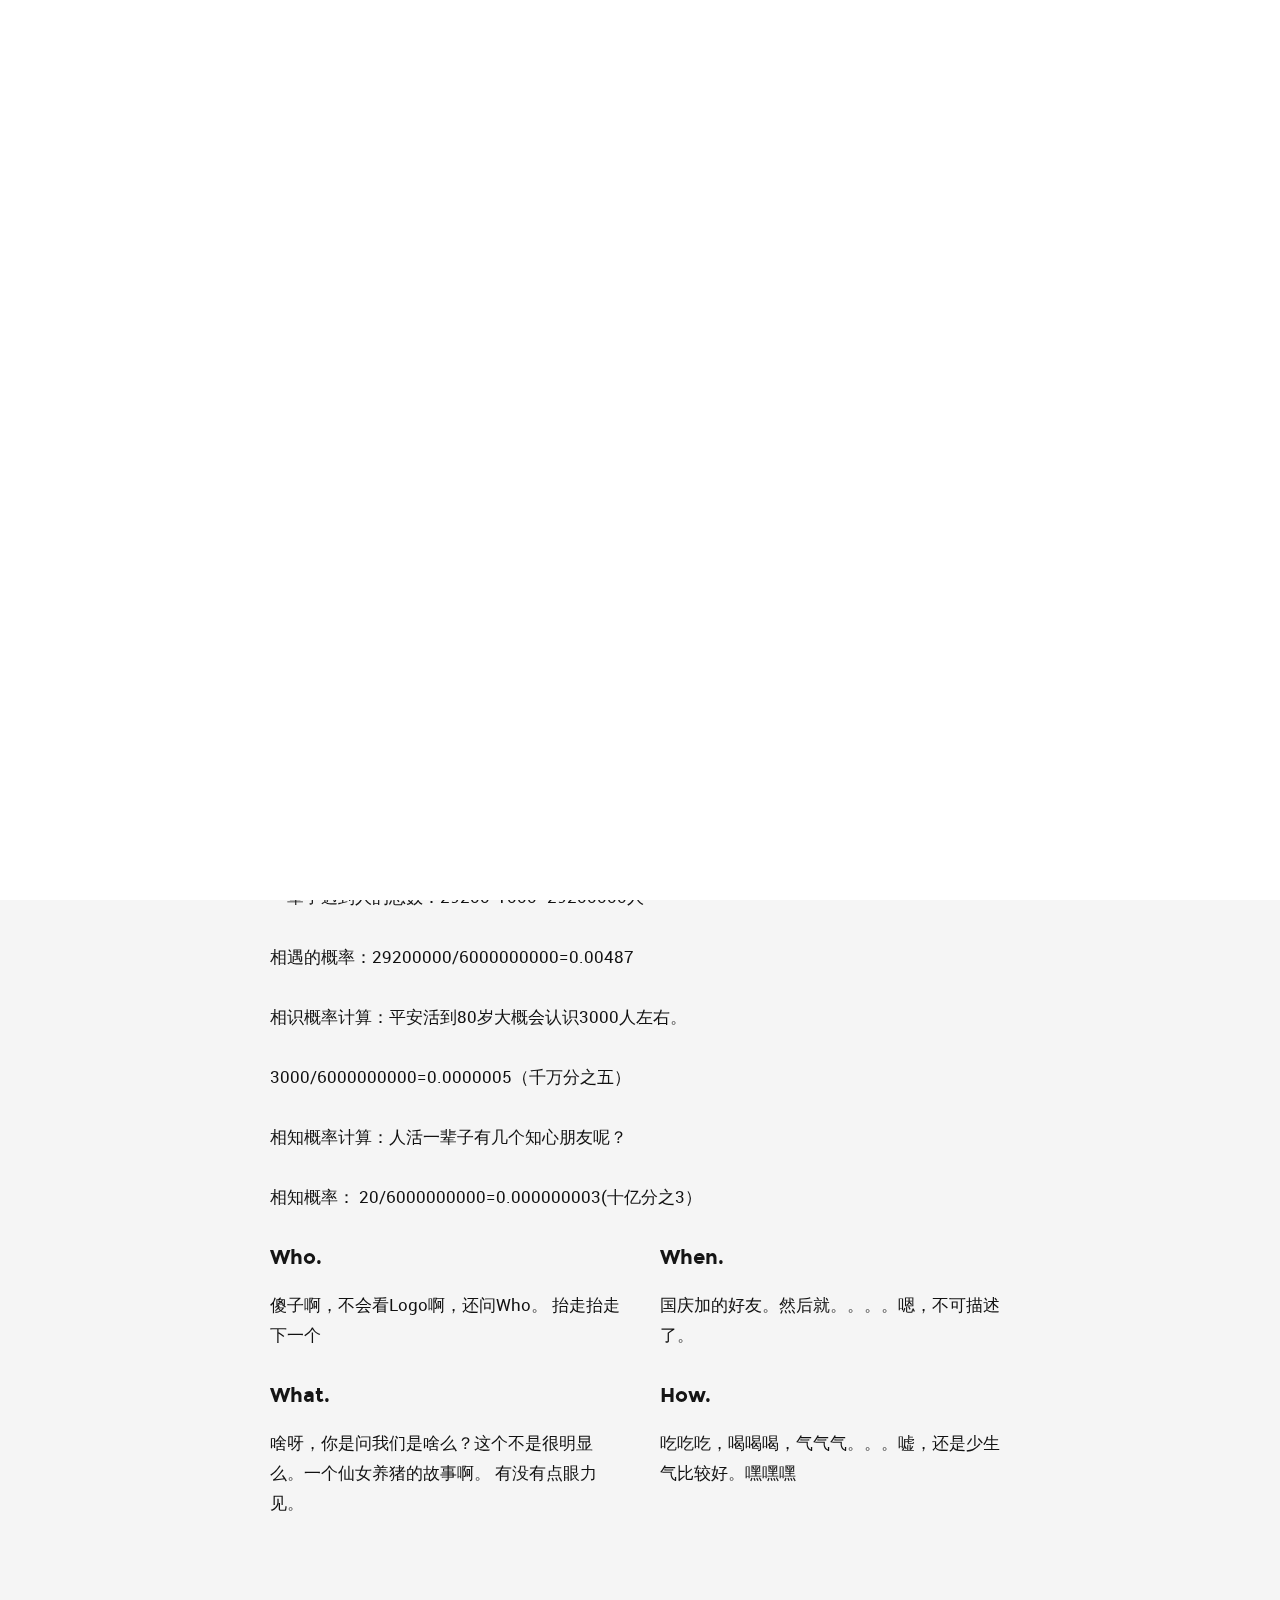
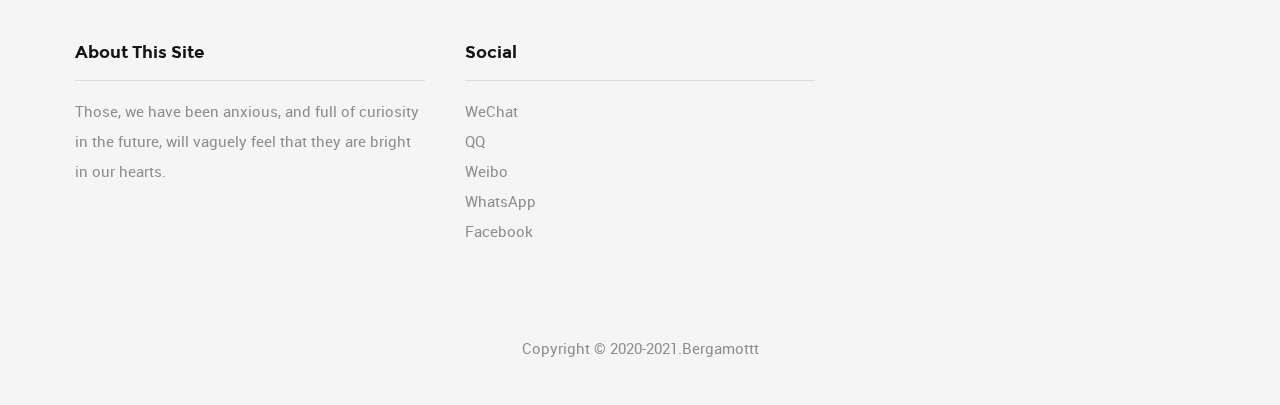
==== commit f263f8fe: "123" ====
--- a/about.html
+++ b/about.html
@@ -173,7 +173,7 @@
                         <h4>About This Site</h4>
 
                         <p>
-                            那些，我们一直惴惴不安，又充满好奇的未来，会在心里隐隐约约地觉得它们是明亮的。
+                            Those, we have been anxious, and full of curiosity in the future, will vaguely feel that they are bright in our hearts.
                         </p>
 
                     </div>
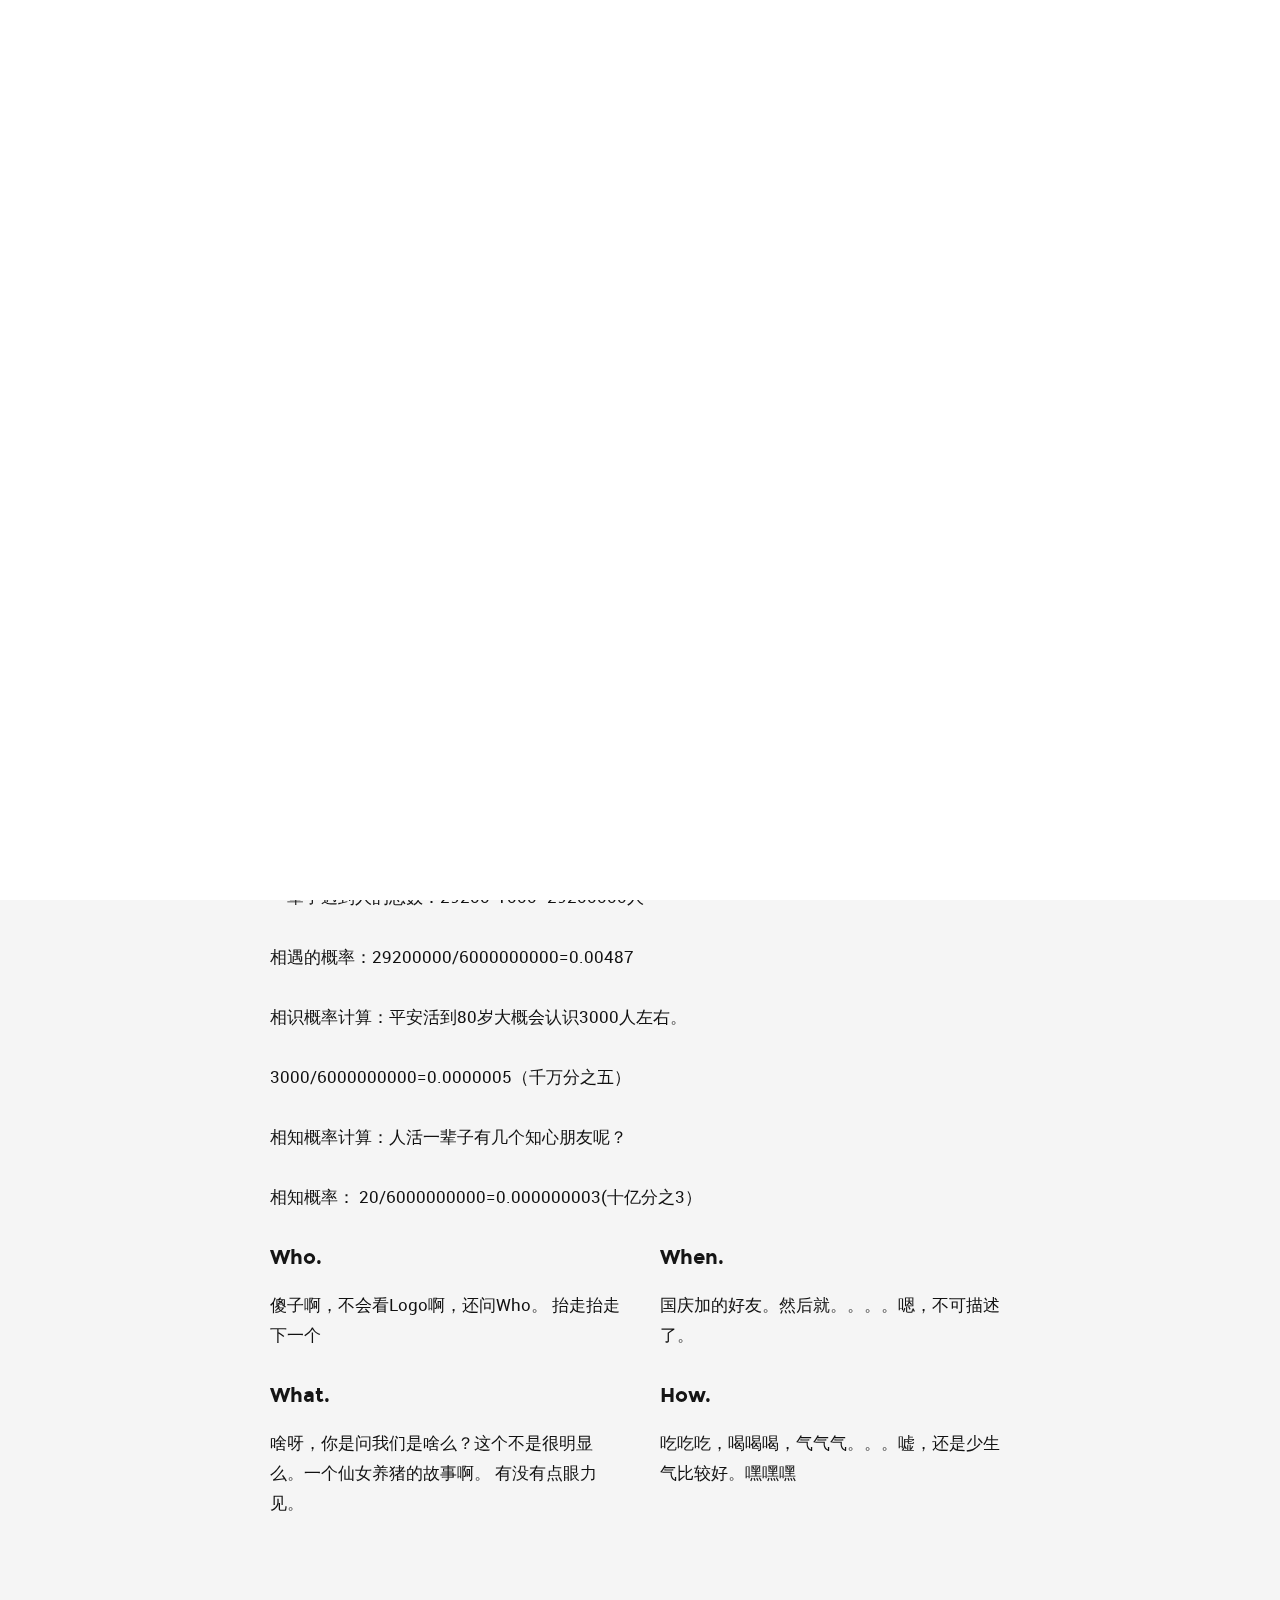
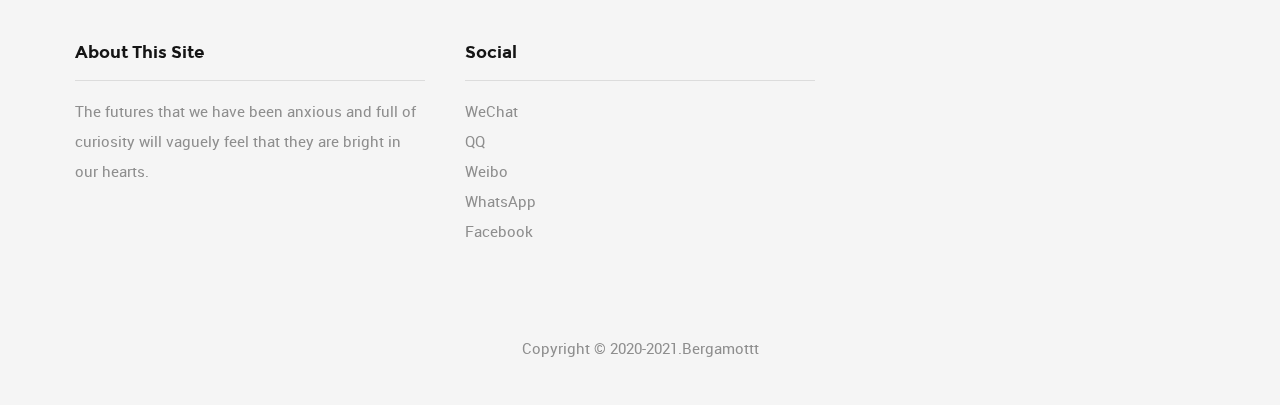
==== commit f7c980d2: "123" ====
--- a/about.html
+++ b/about.html
@@ -173,7 +173,7 @@
                         <h4>About This Site</h4>
 
                         <p>
-                            Those, we have been anxious, and full of curiosity in the future, will vaguely feel that they are bright in our hearts.
+                            The futures that we have been anxious and full of curiosity will vaguely feel that they are bright in our hearts.
                         </p>
 
                     </div>
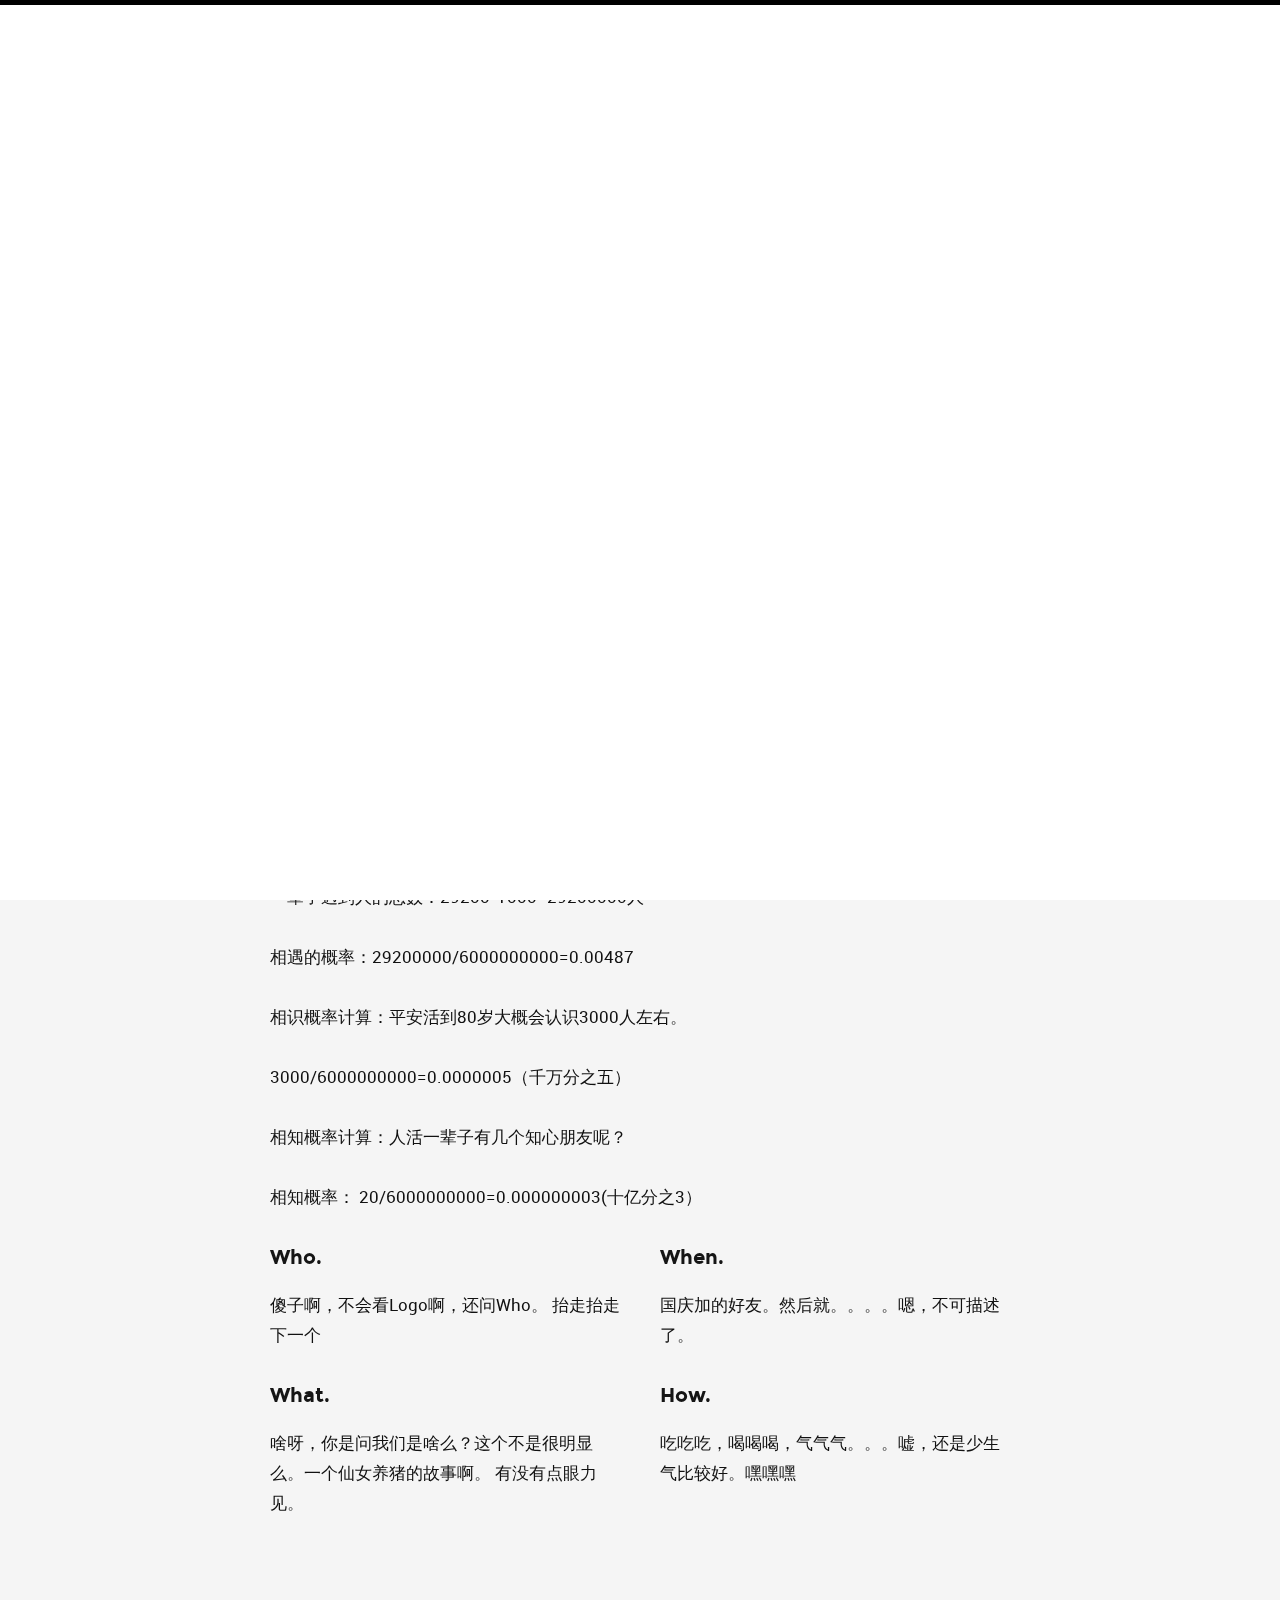
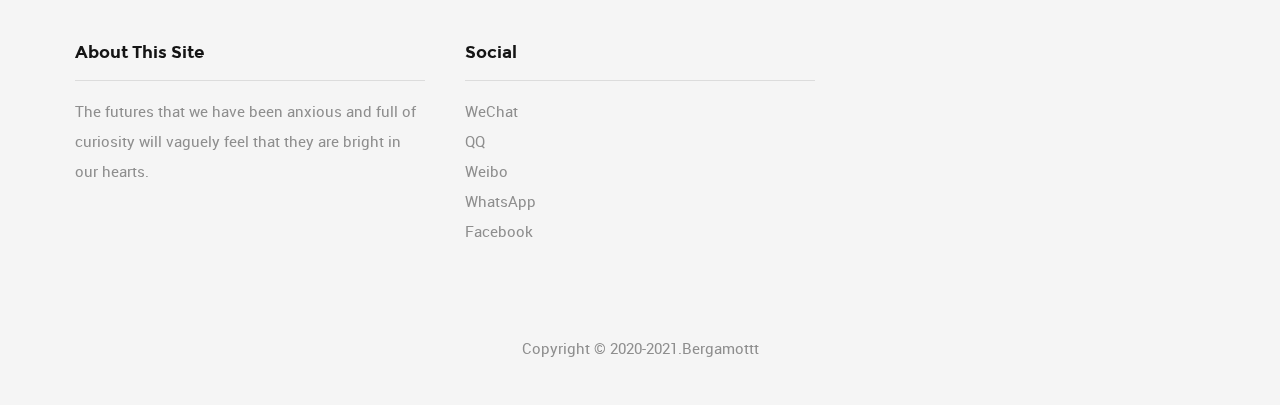
==== commit aec11dc6: "123" ====
--- a/about.html
+++ b/about.html
@@ -57,9 +57,9 @@
                         <li class="has-children">
                             <a href="#" title="">One</a>
                             <ul class="sub-menu">
-                                <li><a href="myword.html">My Words</a></li>
-                                <li><a href="mylove.html">My Loves</a></li>
-                                <li><a href="myfault.html">My Faults</a></li>
+                                <li><a href="list.html">To do list</a></li>
+                                <li><a href="telepathy.html">Tacit moment</a></li>
+                                <li><a href="minefield.html">Minefield</a></li>
                             </ul>
                         </li>
                         <li class="has-children">
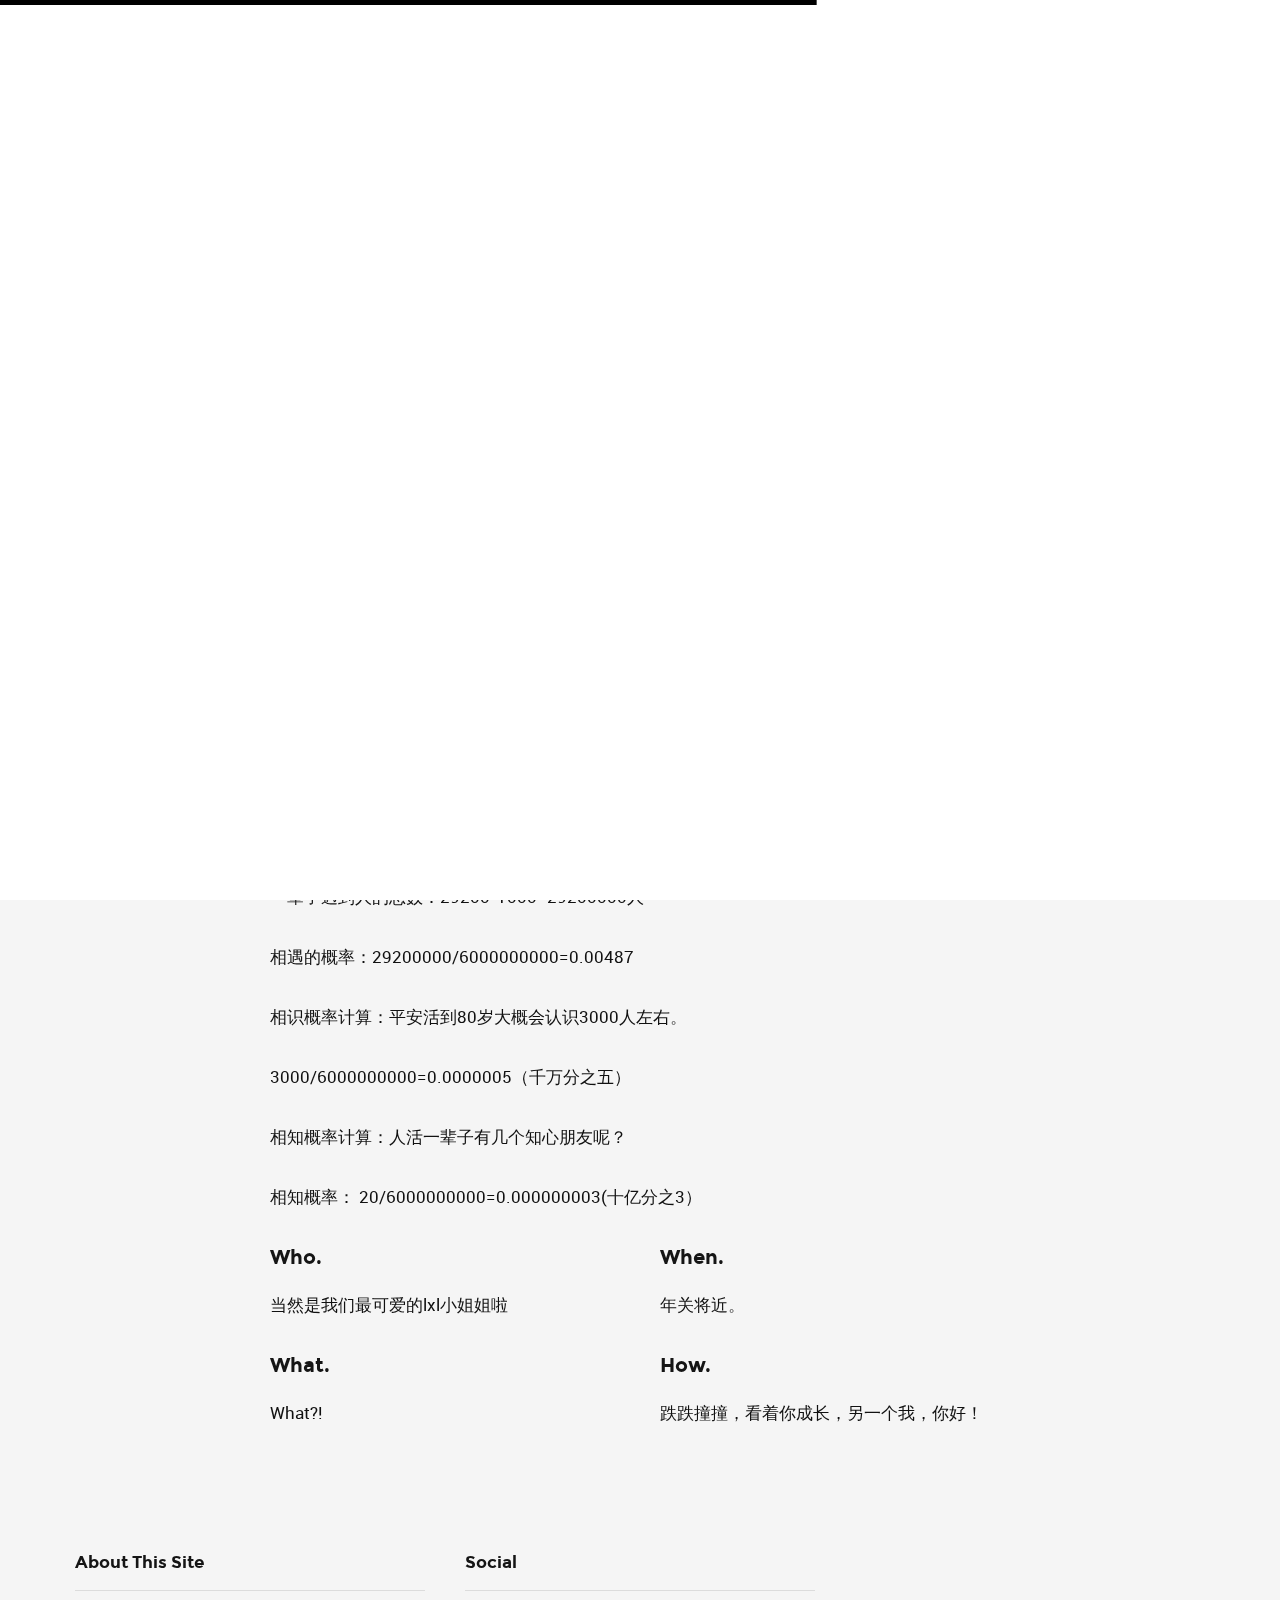
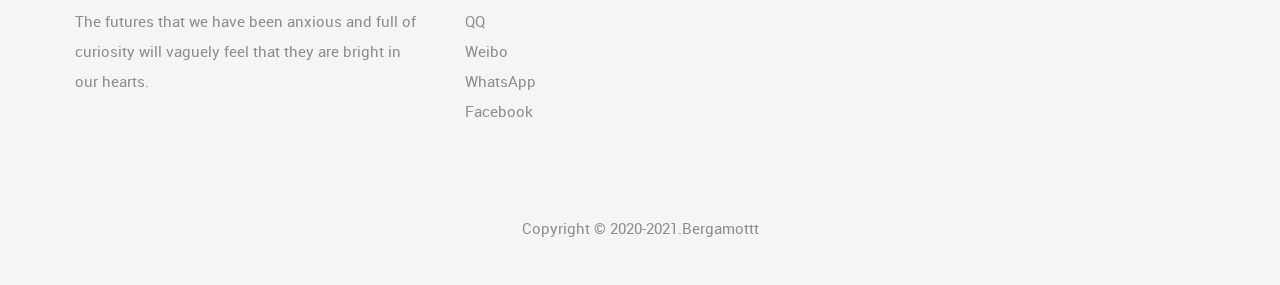
==== commit 0296a01f: "123" ====
--- a/about.html
+++ b/about.html
@@ -112,7 +112,7 @@
 
                         <div class="primary-content">
 
-                            <h1 class="entry-title add-bottom">WE</h1>
+                            <h1 class="entry-title add-bottom">We</h1>
 
                             <p class="lead"> 生活中，两个人相遇的概率会有多少呢？ </p>
 
@@ -124,27 +124,28 @@
                             <p>3000/6000000000=0.0000005（千万分之五）</p>
                             <p>相知概率计算：人活一辈子有几个知心朋友呢？</p>
                             <p>相知概率： 20/6000000000=0.000000003(十亿分之3）</p>
+                            <p></p>
                             
 
                             <div class="row block-1-2 block-tab-full">
                                 <div class="bgrid">
                                     <h3>Who.</h3>
-                                    <p>傻子啊，不会看Logo啊，还问Who。 抬走抬走下一个</p>
+                                    <p>当然是我们最可爱的lxl小姐姐啦</p>
                                 </div>
 
                                 <div class="bgrid">
                                     <h3>When.</h3>
-                                    <p>国庆加的好友。然后就。。。。嗯，不可描述了。</p>
+                                    <p>年关将近。</p>
                                 </div>
 
                                 <div class="bgrid">
                                     <h3>What.</h3>
-                                    <p>啥呀，你是问我们是啥么？这个不是很明显么。一个仙女养猪的故事啊。 有没有点眼力见。</p>
+                                    <p>What?!</p>
                                 </div>
 
                                 <div class="bgrid">
                                     <h3>How.</h3>
-                                    <p>吃吃吃，喝喝喝，气气气。。。嘘，还是少生气比较好。嘿嘿嘿</p>
+                                    <p>跌跌撞撞，看着你成长，另一个我，你好！</p>
                                 </div>
 
                             </div>
@@ -185,7 +186,6 @@
                         <h4>Social</h4>
 
                         <ul>
-                            <li><a href="#">WeChat</a></li>
                             <li><a href="http://wpa.qq.com/msgrd?v=3&uin=531389280&site=qq&menu=yes">QQ</a></li>
                             <li><a href="#">Weibo</a></li>
                             <li><a href="#">WhatsApp</a></li>
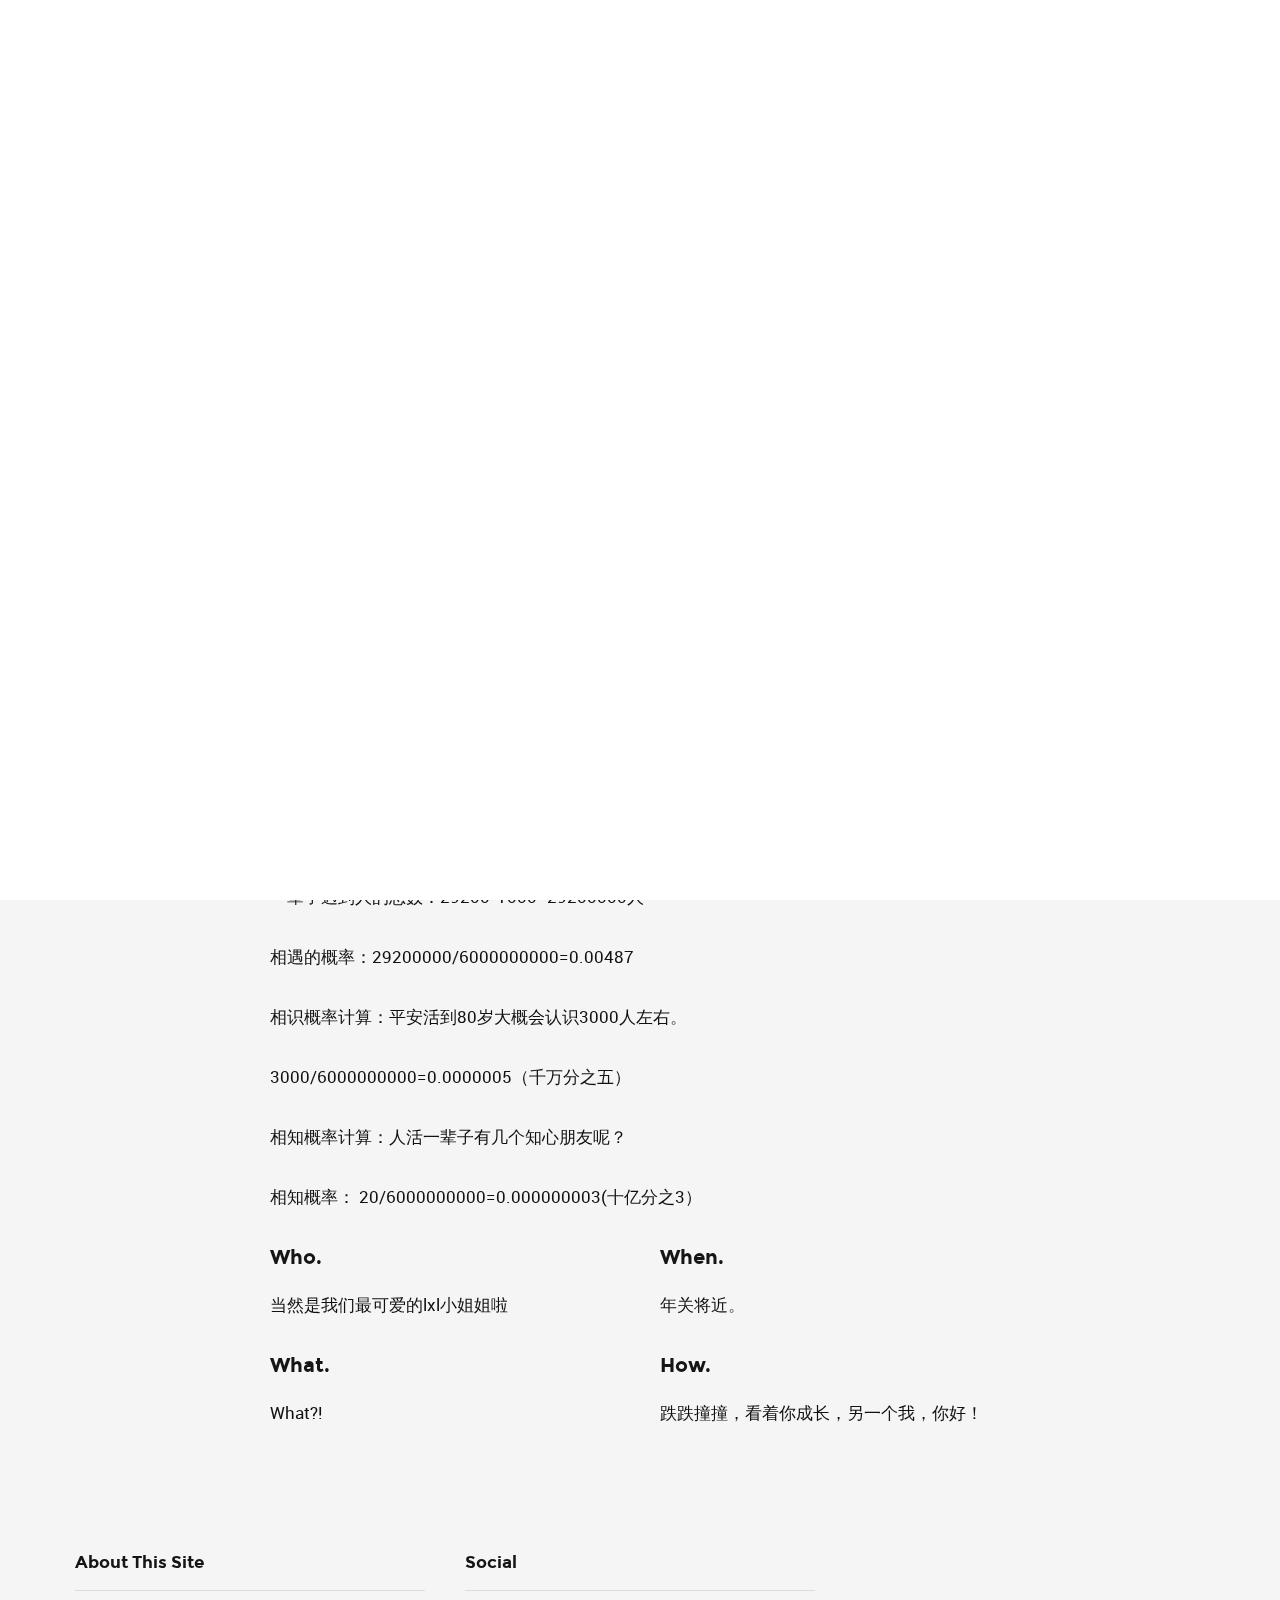
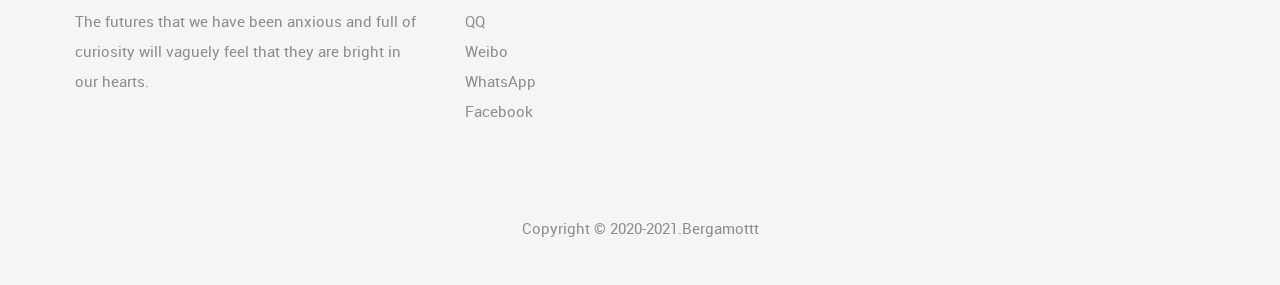
==== commit a6171be7: "123" ====
--- a/about.html
+++ b/about.html
@@ -69,6 +69,7 @@
                             </ul>
                         </li>
                         <li><a>I WILL BE WITH U</a></li>
+                        <li><a>FOREVER</a></li>
                     </ul>
                 </nav>
                 <!-- end main-nav-wrap -->
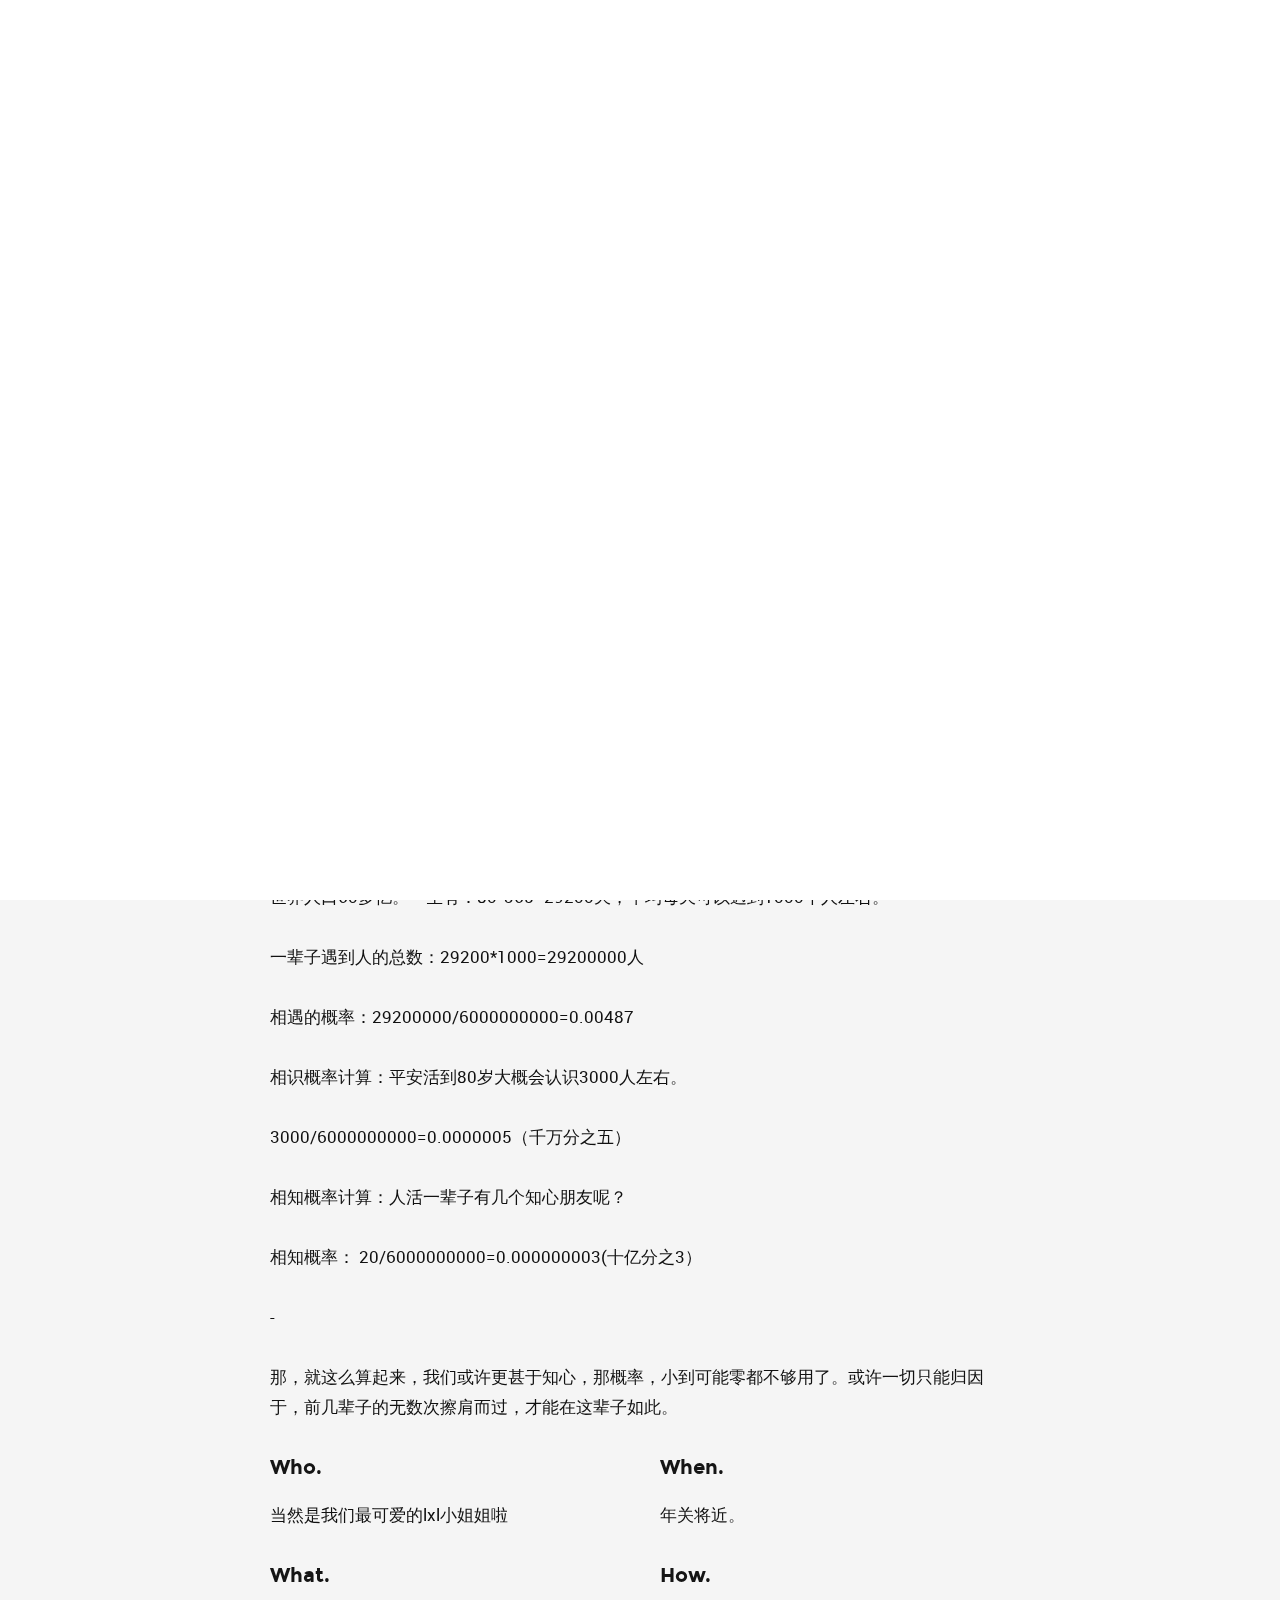
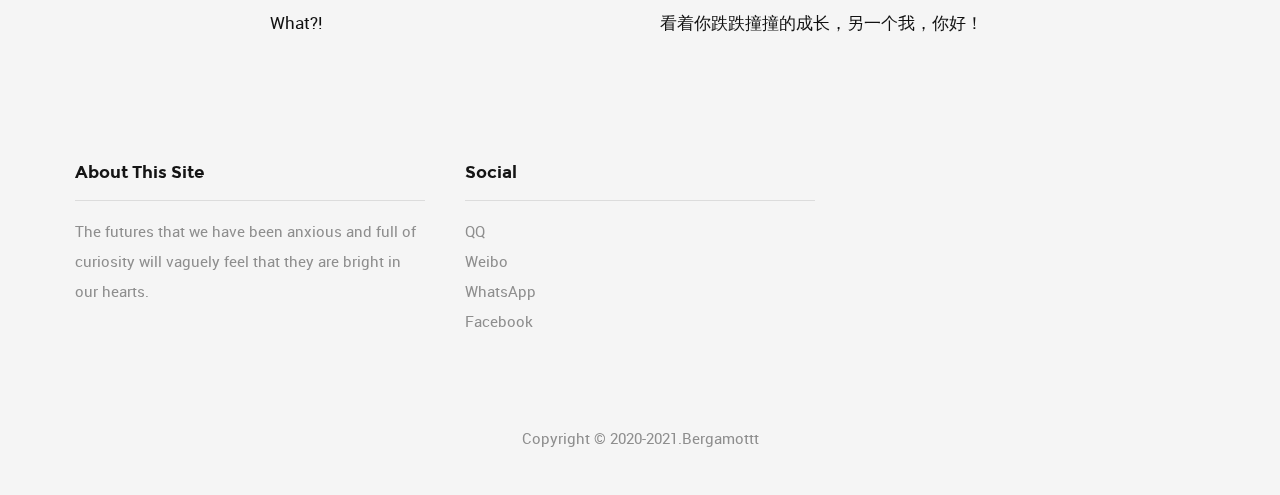
==== commit 0a309fb0: "1" ====
--- a/about.html
+++ b/about.html
@@ -117,6 +117,7 @@
 
                             <p class="lead"> 生活中，两个人相遇的概率会有多少呢？ </p>
 
+                            <p>引用资料：</p>
                             <p>世界人口60多亿。一生有：80*365=29200天，平均每天可以遇到1000个人左右。</p>
                             <p>一辈子遇到人的总数：29200*1000=29200000人</p>
                             <p>相遇的概率：29200000/6000000000=0.00487</p>
@@ -125,6 +126,10 @@
                             <p>3000/6000000000=0.0000005（千万分之五）</p>
                             <p>相知概率计算：人活一辈子有几个知心朋友呢？</p>
                             <p>相知概率： 20/6000000000=0.000000003(十亿分之3）</p>
+                            <p>-</p>
+                            <p>那，就这么算起来，我们或许更甚于知心，那概率，小到可能零都不够用了。或许一切只能归因于，前几辈子的无数次擦肩而过，才能在这辈子如此。</p>
+                            <p></p>
+                            <p></p>
                             <p></p>
                             
 
@@ -146,7 +151,7 @@
 
                                 <div class="bgrid">
                                     <h3>How.</h3>
-                                    <p>跌跌撞撞，看着你成长，另一个我，你好！</p>
+                                    <p>看着你跌跌撞撞的成长，另一个我，你好！</p>
                                 </div>
 
                             </div>
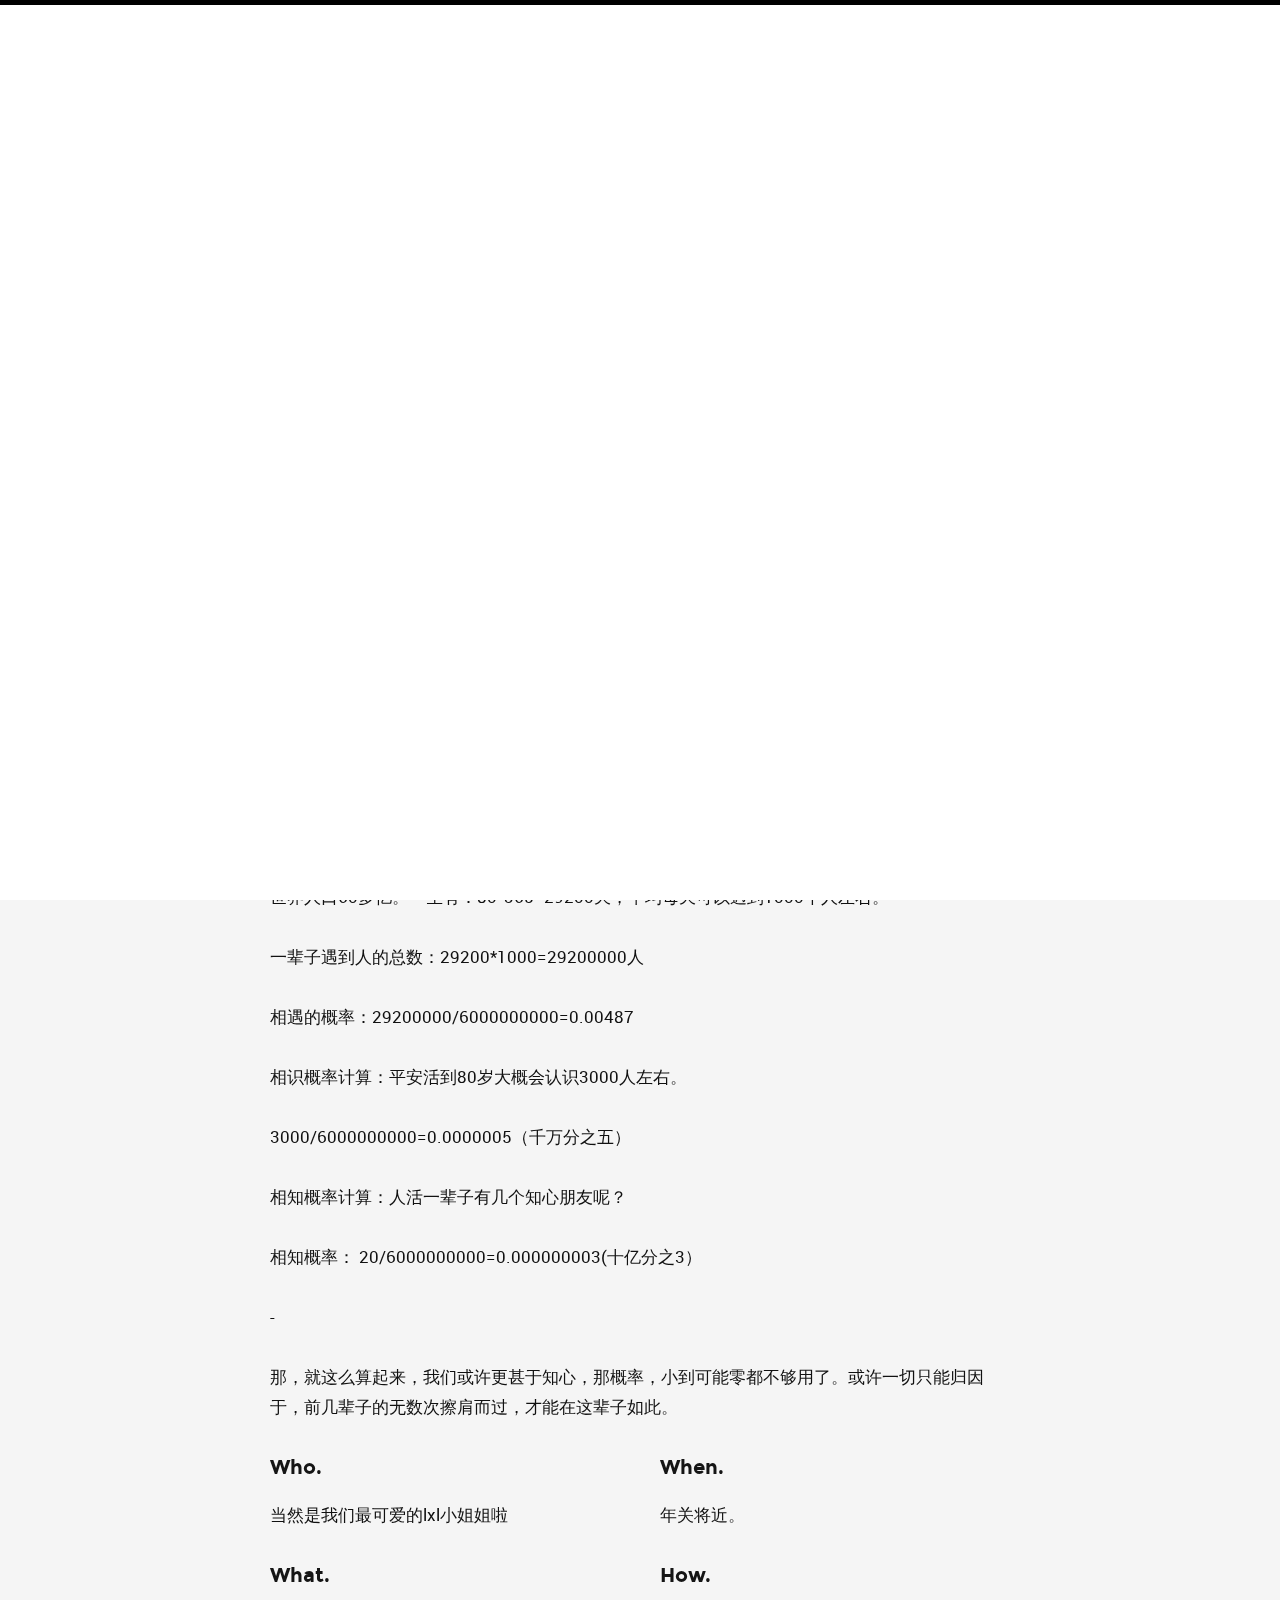
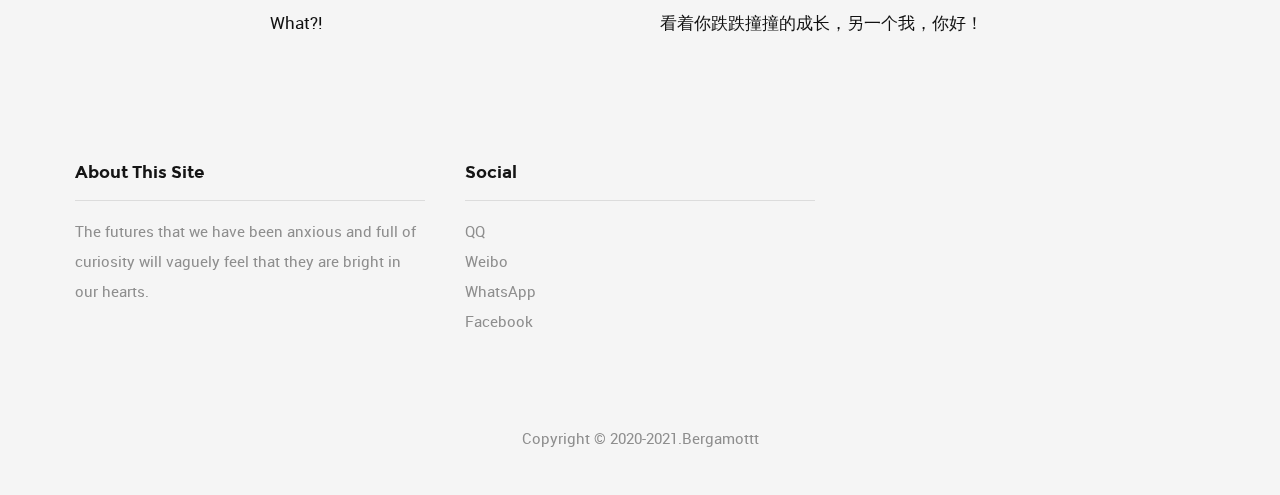
==== commit a7145858: "123" ====
--- a/about.html
+++ b/about.html
@@ -53,7 +53,7 @@
 
                 <nav id="main-nav-wrap">
                     <ul class="main-navigation sf-menu">
-                        <li class="current"><a href="index.html" title="">Our Wrold</a></li>
+                        <li><a href="index.html" title="">Our Wrold</a></li>
                         <li class="has-children">
                             <a href="#" title="">One</a>
                             <ul class="sub-menu">
@@ -62,7 +62,7 @@
                                 <li><a href="minefield.html">Minefield</a></li>
                             </ul>
                         </li>
-                        <li class="has-children">
+                        <li class="has-children current">
                             <a href="#" title="">Two</a>
                             <ul class="sub-menu">
                                 <li><a href="about.html">About</a></li>
